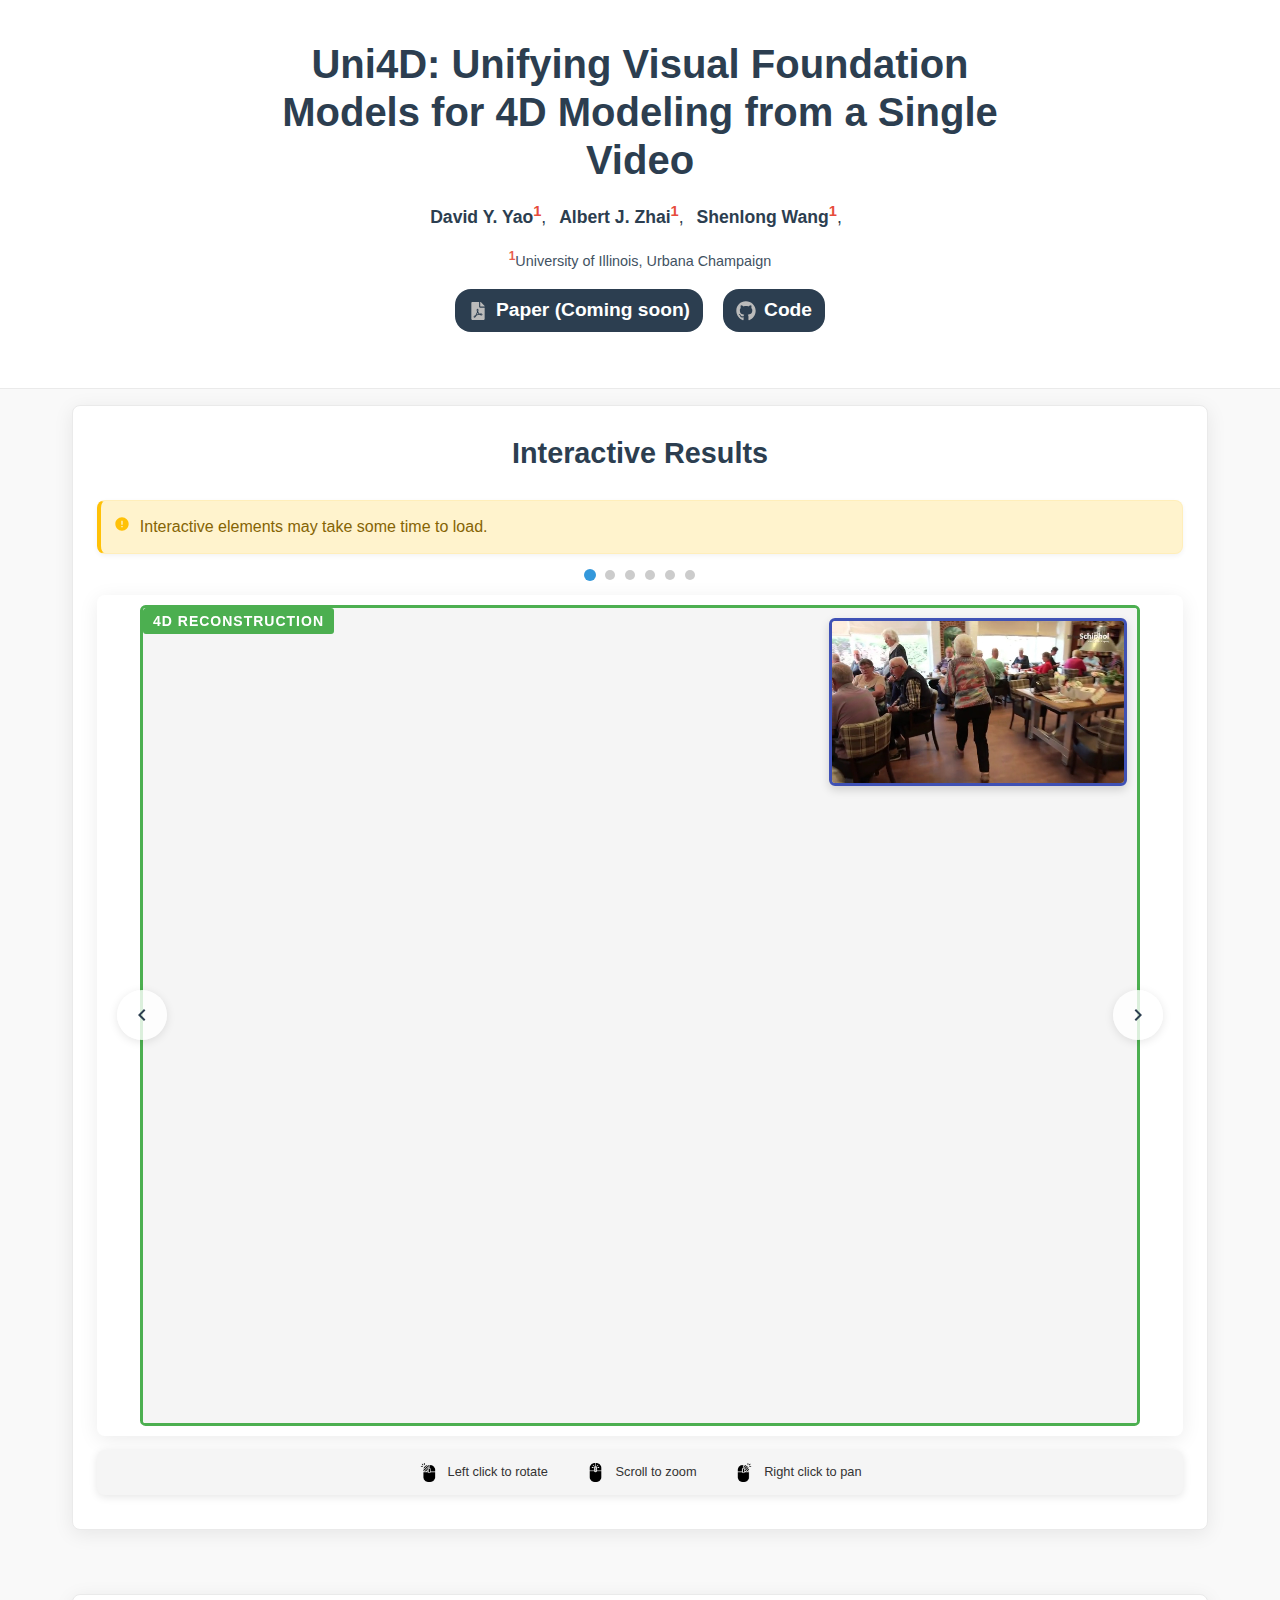
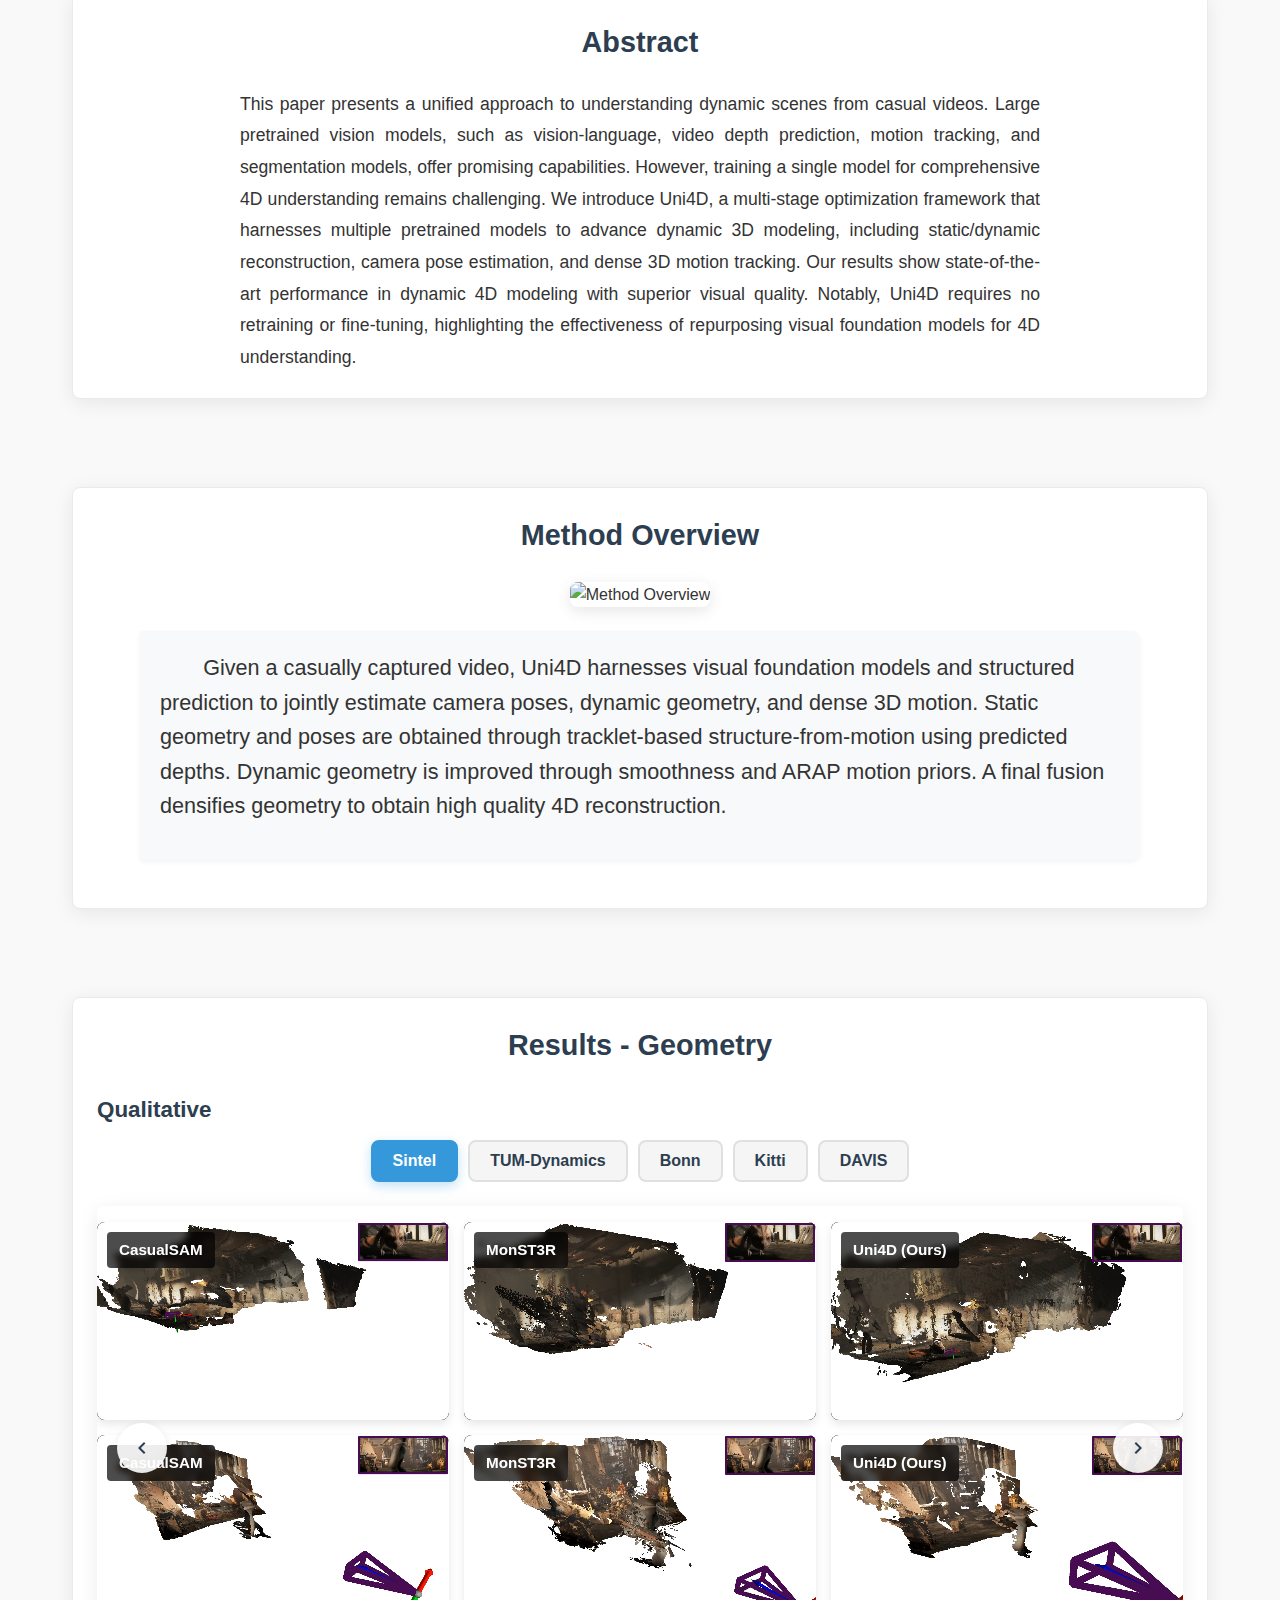
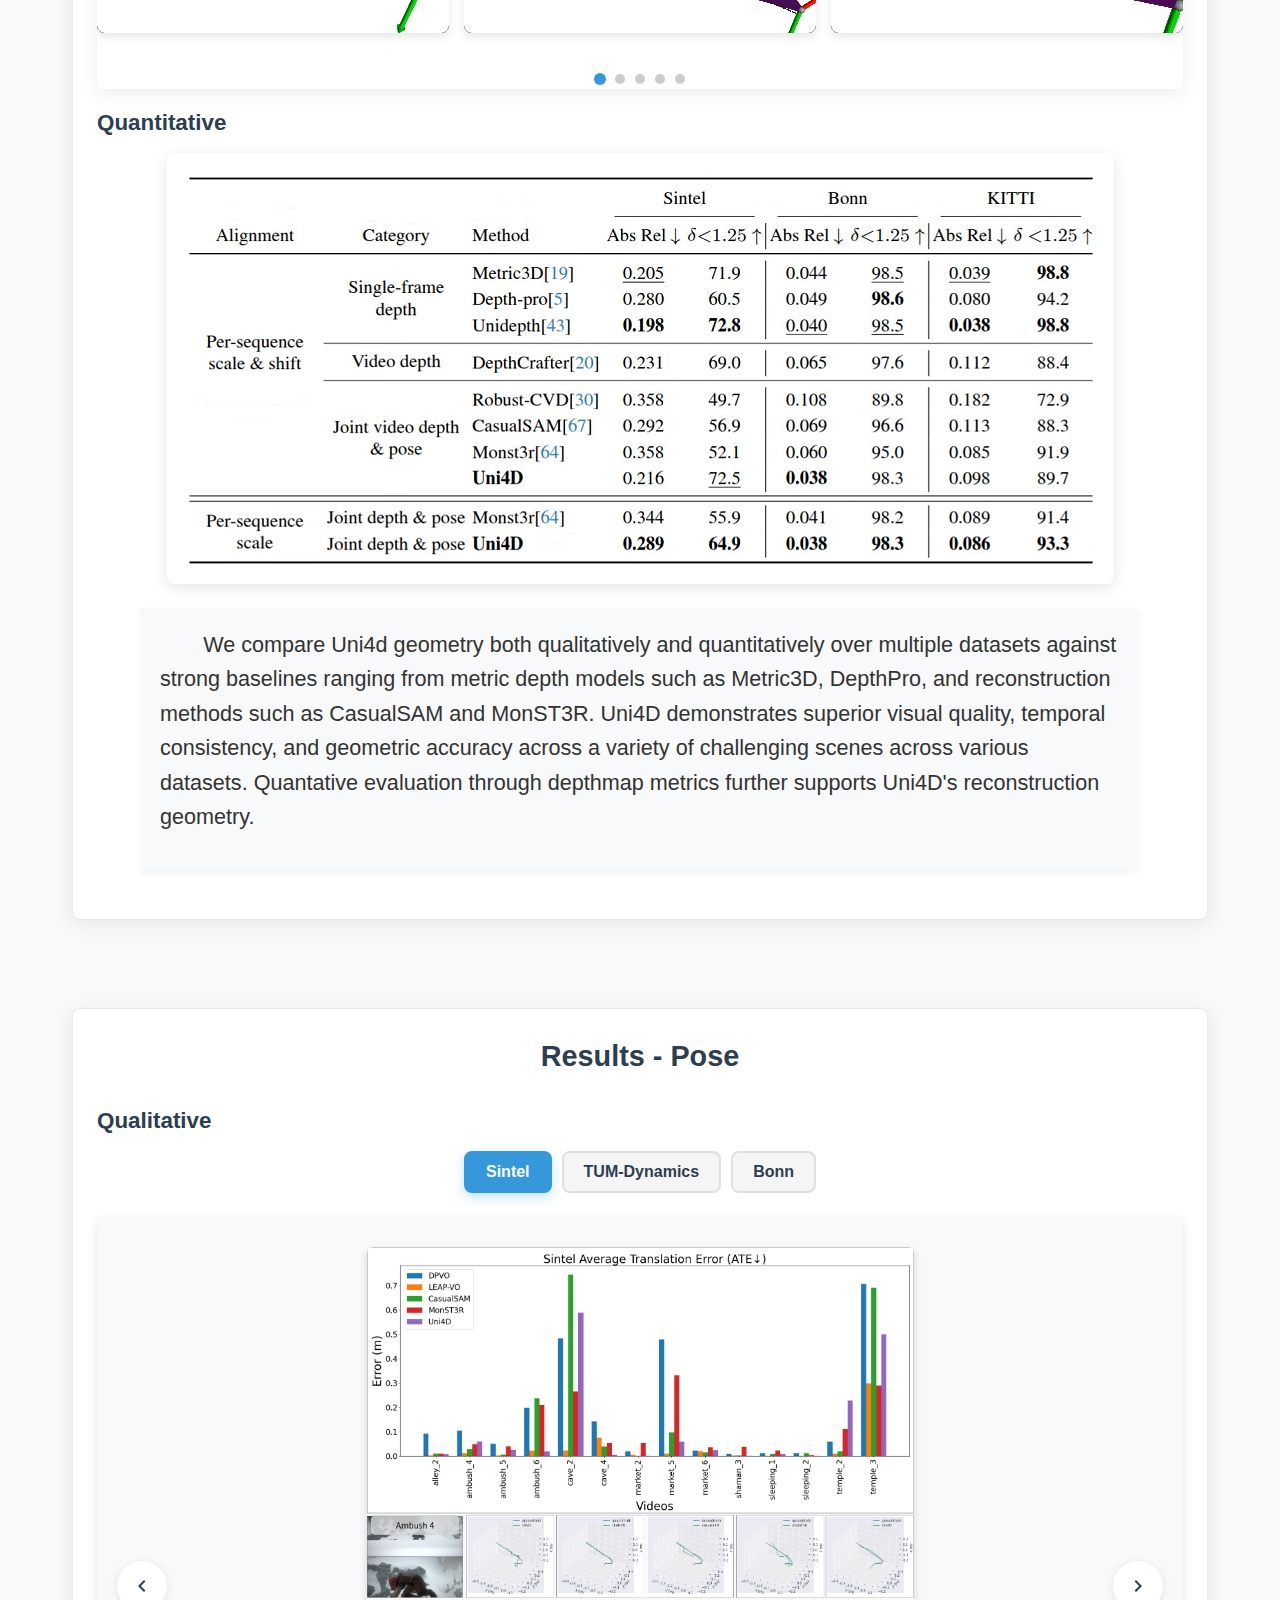
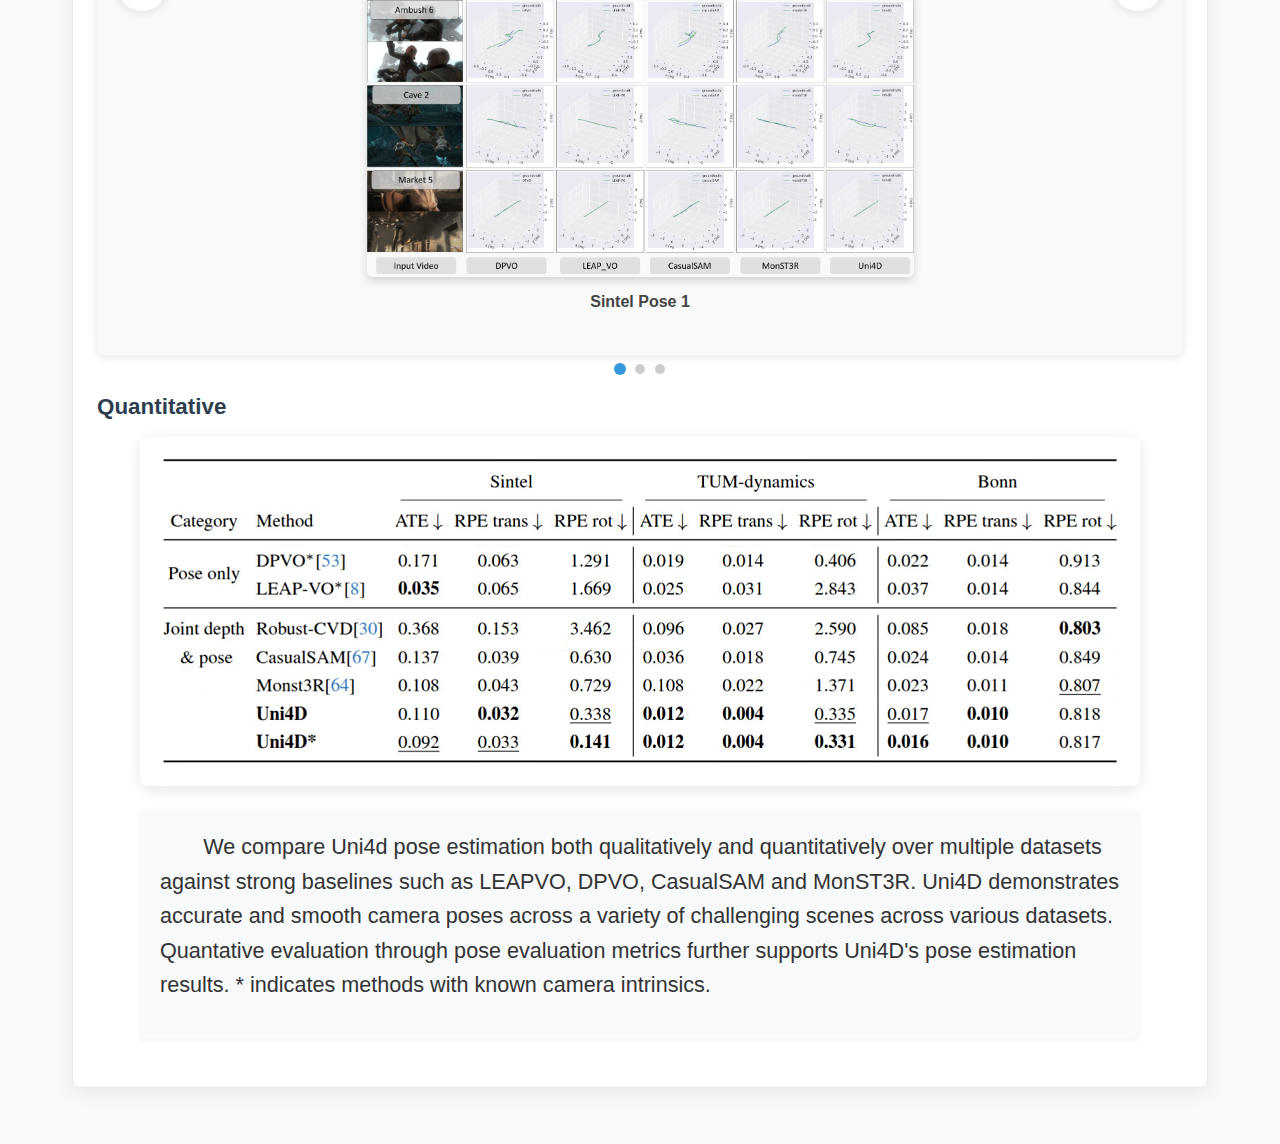
==== index.html @ 8a01bcb1 "updated git link and slow loading sign" ====
<!DOCTYPE html>
<html lang="en">
<head>
    <meta charset="UTF-8">
    <meta name="viewport" content="width=device-width, initial-scale=1.0">
    <title>4D Reconstruction Research</title>
    <link rel="stylesheet" href="styles.css">
</head>
<body>
    <header>
        <div class="container">
            <div class="header-content">
                <h1>Uni4D: Unifying Visual Foundation Models for 4D Modeling from a Single Video</h1>
                <div class="authors">
                    <div class="author"><span class="author-name">David Y. Yao</span><sup>1</sup>,</div>
                    <div class="author"><span class="author-name">Albert J. Zhai</span><sup>1</sup>,</div>
                    <div class="author"><span class="author-name">Shenlong Wang</span><sup>1</sup>,</div>
                </div>
                <div class="institutions">
                    <div class="institution"><sup>1</sup>University of Illinois, Urbana Champaign</div>
                </div>
                <div class="buttons">
                    <div class="row">
                        <div class="col-sm-8 col-sm-offset-2 text-center">
                            <span class="link-block">
                                <a href="" class="external-link button is-normal is-rounded is-dark btn">
                                    <span class="icon">
                                        <svg class="svg-inline--fa fa-file-pdf fa-w-12" aria-hidden="true" focusable="false" data-prefix="fas"
                                            data-icon="file-pdf" role="img" xmlns="http://www.w3.org/2000/svg" viewBox="-24 -32 432 576"
                                            data-fa-i2svg="">
                                            <!-- fill="currentColor"  -->
                                            <path 
                                                fill="#BBBBBB"
                                                d="M181.9 256.1c-5-16-4.9-46.9-2-46.9 8.4 0 7.6 36.9 2 46.9zm-1.7 47.2c-7.7 20.2-17.3 43.3-28.4 62.7 18.3-7 39-17.2 62.9-21.9-12.7-9.6-24.9-23.4-34.5-40.8zM86.1 428.1c0 .8 13.2-5.4 34.9-40.2-6.7 6.3-29.1 24.5-34.9 40.2zM248 160h136v328c0 13.3-10.7 24-24 24H24c-13.3 0-24-10.7-24-24V24C0 10.7 10.7 0 24 0h200v136c0 13.2 10.8 24 24 24zm-8 171.8c-20-12.2-33.3-29-42.7-53.8 4.5-18.5 11.6-46.6 6.2-64.2-4.7-29.4-42.4-26.5-47.8-6.8-5 18.3-.4 44.1 8.1 77-11.6 27.6-28.7 64.6-40.8 85.8-.1 0-.1.1-.2.1-27.1 13.9-73.6 44.5-54.5 68 5.6 6.9 16 10 21.5 10 17.9 0 35.7-18 61.1-61.8 25.8-8.5 54.1-19.1 79-23.2 21.7 11.8 47.1 19.5 64 19.5 29.2 0 31.2-32 19.7-43.4-13.9-13.6-54.3-9.7-73.6-7.2zM377 105L279 7c-4.5-4.5-10.6-7-17-7h-6v128h128v-6.1c0-6.3-2.5-12.4-7-16.9zm-74.1 255.3c4.1-2.7-2.5-11.9-42.8-9 37.1 15.8 42.8 9 42.8 9z">
                                            </path>
                                        </svg>
                                    </span>
                                    <span>Paper (Coming soon)</span>
                                </a>
                            </span> &nbsp;
                            <span class="link-block">
                                <a href="https://github.com/Davidyao99/uni4d/tree/main" class="external-link button is-normal is-rounded is-dark btn">
                                    <span class="icon">
                                        <svg class="svg-inline--fa fa-github fa-w-16" aria-hidden="true" focusable="false" data-prefix="fab"
                                            data-icon="github" role="img" xmlns="http://www.w3.org/2000/svg" viewBox="0 0 496 512" data-fa-i2svg="">
                                            <!-- fill="currentColor" -->
                                            <path 
                                                fill="#BBBBBB"
                                                d="M165.9 397.4c0 2-2.3 3.6-5.2 3.6-3.3.3-5.6-1.3-5.6-3.6 0-2 2.3-3.6 5.2-3.6 3-.3 5.6 1.3 5.6 3.6zm-31.1-4.5c-.7 2 1.3 4.3 4.3 4.9 2.6 1 5.6 0 6.2-2s-1.3-4.3-4.3-5.2c-2.6-.7-5.5.3-6.2 2.3zm44.2-1.7c-2.9.7-4.9 2.6-4.6 4.9.3 2 2.9 3.3 5.9 2.6 2.9-.7 4.9-2.6 4.6-4.6-.3-1.9-3-3.2-5.9-2.9zM244.8 8C106.1 8 0 113.3 0 252c0 110.9 69.8 205.8 169.5 239.2 12.8 2.3 17.3-5.6 17.3-12.1 0-6.2-.3-40.4-.3-61.4 0 0-70 15-84.7-29.8 0 0-11.4-29.1-27.8-36.6 0 0-22.9-15.7 1.6-15.4 0 0 24.9 2 38.6 25.8 21.9 38.6 58.6 27.5 72.9 20.9 2.3-16 8.8-27.1 16-33.7-55.9-6.2-112.3-14.3-112.3-110.5 0-27.5 7.6-41.3 23.6-58.9-2.6-6.5-11.1-33.3 2.6-67.9 20.9-6.5 69 27 69 27 20-5.6 41.5-8.5 62.8-8.5s42.8 2.9 62.8 8.5c0 0 48.1-33.6 69-27 13.7 34.7 5.2 61.4 2.6 67.9 16 17.7 25.8 31.5 25.8 58.9 0 96.5-58.9 104.2-114.8 110.5 9.2 7.9 17 22.9 17 46.4 0 33.7-.3 75.4-.3 83.6 0 6.5 4.6 14.4 17.3 12.1C428.2 457.8 496 362.9 496 252 496 113.3 383.5 8 244.8 8zM97.2 352.9c-1.3 1-1 3.3.7 5.2 1.6 1.6 3.9 2.3 5.2 1 1.3-1 1-3.3-.7-5.2-1.6-1.6-3.9-2.3-5.2-1zm-10.8-8.1c-.7 1.3.3 2.9 2.3 3.9 1.6 1 3.6.7 4.3-.7.7-1.3-.3-2.9-2.3-3.9-2-.6-3.6-.3-4.3.7zm32.4 35.6c-1.6 1.3-1 4.3 1.3 6.2 2.3 2.3 5.2 2.6 6.5 1 1.3-1.3.7-4.3-1.3-6.2-2.2-2.3-5.2-2.6-6.5-1zm-11.4-14.7c-1.6 1-1.6 3.6 0 5.9 1.6 2.3 4.3 3.3 5.6 2.3 1.6-1.3 1.6-3.9 0-6.2-1.4-2.3-4-3.3-5.6-2z">
                                        </svg>
                                    </span>
                                    <span>Code</span>
                                </a>
                            </span>
                        </div>
                    </div>
                </div>
            </div>
        </div>
    </header>
    
    <main>

        <section id="interactive" class="gallery-section">
            <div class="container">
                <div class="section-box">
                    <h2>Interactive Results</h2>
                    
                    <!-- Added notification box -->
                    <div class="notification">
                        <div class="notification-icon">
                            <svg xmlns="http://www.w3.org/2000/svg" viewBox="0 0 24 24">
                                <path d="M12 2C6.48 2 2 6.48 2 12s4.48 10 10 10 10-4.48 10-10S17.52 2 12 2zm1 15h-2v-2h2v2zm0-4h-2V7h2v6z"/>
                            </svg>
                        </div>
                        <div>Interactive elements may take some time to load.</div>
                    </div>

                    <!-- Indicators - positioned above the gallery container -->
                    <div class="gallery-indicators main-indicators">
                        <div class="gallery-indicator active" data-index="0"></div>
                        <div class="gallery-indicator" data-index="1"></div>
                        <div class="gallery-indicator" data-index="2"></div>
                        <div class="gallery-indicator" data-index="3"></div>
                        <div class="gallery-indicator" data-index="4"></div>
                        <div class="gallery-indicator" data-index="5"></div>
                    </div>

                    <div class="gallery-container">
                        <!-- Gallery Slide 1 -->
                        <div class="gallery-slide active">
                            <div class="gallery-content">
                                <div class="iframe-container">
                                    <div class="output-label">4D Reconstruction</div>
                                    <iframe src="https://davidyao99.github.io/uni4d/build?playbackPath=https://davidyao99.github.io/uni4d/recordings/lady-running_hq.viser&initDistanceScale=0.5&initHeightOffset=2.0" class="gallery-iframe" title="Interactive Result 1" allowfullscreen></iframe>
                                </div>
                                <div class="video-container">
                                    <video class="gallery-video" autoplay loop muted playsinline>loading="lazy" preload="none" width="320" height="180">
                                        <source src="https://davidyao99.github.io/uni4d/recordings/lady-running.mp4" type="video/mp4">
                                        Your browser does not support video.
                                    </video>
                                </div>
                            
                            </div>
                        </div>

                        <!-- Gallery Slide 2 -->
                        <div class="gallery-slide">
                            <div class="gallery-content">
                                <div class="iframe-container">
                                    <div class="output-label">4D Reconstruction</div>
                                    <iframe src="https://davidyao99.github.io/uni4d/build?playbackPath=https://davidyao99.github.io/uni4d/recordings/judo_hq.viser&initDistanceScale=0.5&initHeightOffset=1.0" class="gallery-iframe" title="Interactive Result 2" allowfullscreen></iframe>lazy"></iframe>
                                </div>
                                <div class="video-container">
                                    
                                    <video class="gallery-video" autoplay loop muted playsinline>
                                        <source src="https://davidyao99.github.io/uni4d/recordings/judo.mp4" type="video/mp4">
                                        Your browser does not support video.
                                    </video>
                                </div>
                                
                            </div>
                        </div>

                        <!-- Gallery Slide 3 -->
                        <div class="gallery-slide">
                            <div class="gallery-content">
                                <div class="iframe-container">
                                    <div class="output-label">4D Reconstruction</div>
                                    <iframe src="https://davidyao99.github.io/uni4d/build?playbackPath=https://davidyao99.github.io/uni4d/recordings/soapbox_hq.viser&initDistanceScale=0.5&initHeightOffset=0.15" class="gallery-iframe" title="Interactive Result 3" allowfullscreen></iframe>
                                </div>
                                <div class="video-container">
                                    
                                    <video class="gallery-video" autoplay loop muted playsinline>
                                        <source src="https://davidyao99.github.io/uni4d/recordings/soapbox.mp4" type="video/mp4">
                                        Your browser does not support video.
                                    </video>
                                </div>
                                
                            </div>
                        </div>

                        <!-- Gallery Slide 4 -->
                        <div class="gallery-slide">
                            <div class="gallery-content">
                                <div class="iframe-container">
                                    <div class="output-label">4D Reconstruction</div>
                                    <iframe src="https://davidyao99.github.io/uni4d/build?playbackPath=https://davidyao99.github.io/uni4d/recordings/lucia_hq.viser&initDistanceScale=0.4&initHeightOffset=0.15" class="gallery-iframe" title="Interactive Result 2" allowfullscreen></iframe>
                                </div>
                                <div class="video-container">
                                    
                                    <video class="gallery-video" autoplay loop muted playsinline>
                                        <source src="https://davidyao99.github.io/uni4d/recordings/lucia.mp4" type="video/mp4">
                                        Your browser does not support video.
                                    </video>
                                </div>
                                
                            </div>
                        </div>

                        <!-- Gallery Slide 5 -->
                        <div class="gallery-slide">
                            <div class="gallery-content">
                                <div class="iframe-container">
                                    <div class="output-label">4D Reconstruction</div>
                                    <iframe src="https://davidyao99.github.io/uni4d/build?playbackPath=https://davidyao99.github.io/uni4d/recordings/bear_hq.viser&initDistanceScale=0.2&initHeightOffset=0.15" class="gallery-iframe" title="Interactive Result 4" allowfullscreen></iframe>
                                </div>
                                <div class="video-container">
                                    
                                    <video class="gallery-video" autoplay loop muted playsinline>
                                        <source src="https://davidyao99.github.io/uni4d/recordings/bear.mp4" type="video/mp4">
                                        Your browser does not support video.
                                    </video>
                                </div>
                                
                            </div>
                        </div>

                        <!-- Gallery Slide 6 -->
                        <div class="gallery-slide">
                            <div class="gallery-content">
                                <div class="iframe-container">
                                    <div class="output-label">4D Reconstruction</div>
                                    <iframe src="https://davidyao99.github.io/uni4d/build?playbackPath=https://davidyao99.github.io/uni4d/recordings/breakdance-flare_hq.viser&initDistanceScale=1.6&initHeightOffset=0.0" class="gallery-iframe" title="Interactive Result 5" allowfullscreen></iframe>
                                </div>
                                <div class="video-container">
                                    
                                    <video class="gallery-video" autoplay loop muted playsinline>
                                        <source src="https://davidyao99.github.io/uni4d/recordings/breakdance-flare.mp4" type="video/mp4">
                                        Your browser does not support video.
                                    </video>
                                </div>
                            </div>
                        </div>

                        <!-- Navigation Controls -->
                        <div class="gallery-nav prev">
                            <svg xmlns="http://www.w3.org/2000/svg" viewBox="0 0 24 24">
                                <path d="M15.41 7.41L14 6l-6 6 6 6 1.41-1.41L10.83 12z"/>
                            </svg>
                        </div>
                        <div class="gallery-nav next">
                            <svg xmlns="http://www.w3.org/2000/svg" viewBox="0 0 24 24">
                                <path d="M10 6L8.59 7.41 13.17 12l-4.58 4.59L10 18l6-6z"/>
                            </svg>
                        </div>
                    </div>

                    <!-- Interaction Guide - ensure it's placed outside the gallery-container -->
                    <div class="interaction-guide">
                        <div class="interaction-item">
                            <div class="interaction-icon">
                                <img src="assets/left-click.png" alt="Left click to rotate">
                            </div>
                            <span class="interaction-text">Left click to rotate</span>
                        </div>
                        <div class="interaction-item">
                            <div class="interaction-icon">
                                <img src="assets/wheel.png" alt="Scroll to zoom">
                            </div>
                            <span class="interaction-text">Scroll to zoom</span>
                        </div>
                        <div class="interaction-item">
                            <div class="interaction-icon">
                                <img src="assets/right-click.png" alt="Right click to pan">
                            </div>
                            <span class="interaction-text">Right click to pan</span>
                        </div>
                    </div>
                </div>
            </div>
        </section>

        <section id="abstract">
            <div class="container">
                <div class="section-box">
                    <h2>Abstract</h2>
                    <div class="abstract">
                        <p>This paper presents a unified approach to understanding dynamic scenes from casual videos. Large pretrained vision models, such as vision-language, video depth prediction, motion tracking, and segmentation models, offer promising capabilities. However, training a single model for comprehensive 4D understanding remains challenging. We introduce Uni4D, a multi-stage optimization framework that harnesses multiple pretrained models to advance dynamic 3D modeling, including static/dynamic reconstruction, camera pose estimation, and dense 3D motion tracking. Our results show state-of-the-art performance in dynamic 4D modeling with superior visual quality. Notably, Uni4D requires no retraining or fine-tuning, highlighting the effectiveness of repurposing visual foundation models for 4D understanding.</p>
                    </div>
                </div>
            </div>
        </section>

        <section id="overview">
            <div class="container">
                <div class="section-box">
                    <h2>Method Overview</h2>
                    <div class="overview">
                        <img src="./assets/method.png" alt="Method Overview" class="overview-image">
                    </div>
                    <div class="description">
                        <p>Given a casually captured video, Uni4D harnesses visual foundation models and structured prediction to jointly estimate camera
                            poses, dynamic geometry, and dense 3D motion. Static geometry and poses are obtained through tracklet-based structure-from-motion using predicted depths.
                            Dynamic geometry is improved through smoothness and ARAP motion priors. A final fusion densifies geometry to obtain high quality 4D reconstruction.</p>
                </div>
            </div>
        </section>

        <!-- Comparative Works Section -->
        <section id="comparisongeom">
            <div class="container">
                <div class="section-box">
                
                    <h2>Results - Geometry</h2>

                    <h3>Qualitative</h3>
                    
                    <!-- Dataset Selection Buttons -->
                    <div class="dataset-buttons">
                        <button class="dataset-btn active" data-dataset="sintel">Sintel</button>
                        <button class="dataset-btn" data-dataset="tum">TUM-Dynamics</button>
                        <button class="dataset-btn" data-dataset="bonn">Bonn</button>
                        <button class="dataset-btn" data-dataset="kitti">Kitti</button>
                        <button class="dataset-btn" data-dataset="davis">DAVIS</button>
                    </div>
                    
                    <!-- Interactive Comparison Gallery -->
                    <div class="gallery-container comparison-container">
                        <!-- Sintel Dataset -->
                        <div class="gallery-slide comp-slide active">
                            <div class="comparison-grid">
                                <!-- Row 1 -->
                                <div class="comparison-item">
                                    <div class="method-label">CasualSAM</div>
                                    <a href="./recordings/market_5_casualSAM.mp4" class="comparison-video-link" target="_blank">
                                        <video class="comparison-video" autoplay loop muted playsinline disableRemotePlayback>
                                            <source src="./recordings/market_5_casualSAM.mp4" type="video/mp4">
                                            Your browser does not support video.
                                        </video>
                                    </a>
                                </div>
                                <div class="comparison-item">
                                    <div class="method-label">MonST3R</div>
                                    <a href="./recordings/market_5_monst3r.mp4" class="comparison-video-link" target="_blank">
                                        <video class="comparison-video" autoplay loop muted playsinline disableRemotePlayback>
                                            <source src="./recordings/market_5_monst3r.mp4" type="video/mp4">
                                            Your browser does not support video.
                                        </video>
                                    </a>
                                </div>
                                <div class="comparison-item">
                                    <div class="method-label">Uni4D (Ours)</div>
                                    <a href="./recordings/market_5_uni4d.mp4" class="comparison-video-link" target="_blank">
                                        <video class="comparison-video" autoplay loop muted playsinline disableRemotePlayback>
                                            <source src="./recordings/market_5_uni4d.mp4" type="video/mp4">
                                            Your browser does not support video.
                                        </video>
                                    </a>
                                </div>
                                
                                <!-- Row 2 -->
                                <div class="comparison-item">
                                    <div class="method-label">CasualSAM</div>
                                    <a href="./recordings/market_2_casualSAM.mp4" class="comparison-video-link" target="_blank">
                                        <video class="comparison-video" autoplay loop muted playsinline disableRemotePlayback>
                                            <source src="./recordings/market_2_casualSAM.mp4" type="video/mp4">
                                            Your browser does not support video.
                                        </video>
                                    </a>
                                </div>
                                <div class="comparison-item">
                                    <div class="method-label">MonST3R</div>
                                    <a href="./recordings/market_2_monst3r.mp4" class="comparison-video-link" target="_blank">
                                        <video class="comparison-video" autoplay loop muted playsinline disableRemotePlayback>
                                            <source src="./recordings/market_2_monst3r.mp4" type="video/mp4">
                                            Your browser does not support video.
                                        </video>
                                    </a>
                                </div>
                                <div class="comparison-item">
                                    <div class="method-label">Uni4D (Ours)</div>
                                    <a href="./recordings/market_2_uni4d.mp4" class="comparison-video-link" target="_blank">
                                        <video class="comparison-video" autoplay loop muted playsinline disableRemotePlayback>
                                            <source src="./recordings/market_2_uni4d.mp4" type="video/mp4">
                                            Your browser does not support video.
                                        </video>
                                    </a>
                                </div>
                            </div>
                        </div>
                                                
                        <!-- TUMD Dataset -->
                        <div class="gallery-slide comp-slide">
                            <div class="comparison-grid">
                                <!-- Row 1 -->
                                <div class="comparison-item">
                                    <div class="method-label">CasualSAM</div>
                                    <a href="./recordings/rgbd_dataset_freiburg3_sitting_xyz_casualSAM.mp4" class="comparison-video-link" target="_blank">
                                        <video class="comparison-video" autoplay loop muted playsinline disableRemotePlayback>
                                            <source src="./recordings/rgbd_dataset_freiburg3_sitting_xyz_casualSAM.mp4" type="video/mp4">
                                            Your browser does not support video.
                                        </video>
                                    </a>
                                </div>
                                <div class="comparison-item">
                                    <div class="method-label">MonST3R</div>
                                    <a href="./recordings/rgbd_dataset_freiburg3_sitting_xyz_monst3r.mp4" class="comparison-video-link" target="_blank">
                                        <video class="comparison-video" autoplay loop muted playsinline disableRemotePlayback>
                                            <source src="./recordings/rgbd_dataset_freiburg3_sitting_xyz_monst3r.mp4" type="video/mp4">
                                            Your browser does not support video.
                                        </video>
                                    </a>
                                </div>
                                <div class="comparison-item">
                                    <div class="method-label">Uni4D (Ours)</div>
                                    <a href="./recordings/rgbd_dataset_freiburg3_sitting_xyz_uni4d.mp4" class="comparison-video-link" target="_blank">
                                        <video class="comparison-video" autoplay loop muted playsinline disableRemotePlayback>
                                            <source src="./recordings/rgbd_dataset_freiburg3_sitting_xyz_uni4d.mp4" type="video/mp4">
                                            Your browser does not support video.
                                        </video>
                                    </a>
                                </div>
                                
                                <!-- Row 2 -->
                                <div class="comparison-item">
                                    <div class="method-label">CasualSAM</div>
                                    <a href="./recordings/rgbd_dataset_freiburg3_walking_halfsphere_casualSAM.mp4" class="comparison-video-link" target="_blank">
                                        <video class="comparison-video" autoplay loop muted playsinline disableRemotePlayback>
                                            <source src="./recordings/rgbd_dataset_freiburg3_walking_halfsphere_casualSAM.mp4" type="video/mp4">
                                            Your browser does not support video.
                                        </video>
                                    </a>
                                </div>
                                <div class="comparison-item">
                                    <div class="method-label">MonST3R</div>
                                    <a href="./recordings/rgbd_dataset_freiburg3_walking_halfsphere_monst3r.mp4" class="comparison-video-link" target="_blank">
                                        <video class="comparison-video" autoplay loop muted playsinline disableRemotePlayback>
                                            <source src="./recordings/rgbd_dataset_freiburg3_walking_halfsphere_monst3r.mp4" type="video/mp4">
                                            Your browser does not support video.
                                        </video>
                                    </a>
                                </div>
                                <div class="comparison-item">
                                    <div class="method-label">Uni4D (Ours)</div>
                                    <a href="./recordings/rgbd_dataset_freiburg3_walking_halfsphere_uni4d.mp4" class="comparison-video-link" target="_blank">
                                        <video class="comparison-video" autoplay loop muted playsinline>
                                            <source src="./recordings/rgbd_dataset_freiburg3_walking_halfsphere_uni4d.mp4" type="video/mp4">
                                            Your browser does not support video.
                                        </video>
                                    </a>
                                </div>
                            </div>
                        </div>
                        
                        <!-- BONN Dataset -->
                        <div class="gallery-slide comp-slide">

                            <div class="comparison-grid">
                                <!-- Row 1 -->
                                <div class="comparison-item">
                                    <div class="method-label">CasualSAM</div>
                                    <a href="./recordings/rgbd_bonn_balloon_casualSAM.mp4" class="comparison-video-link" target="_blank">
                                        <video class="comparison-video" autoplay loop muted playsinline>
                                            <source src="./recordings/rgbd_bonn_balloon_casualSAM.mp4" type="video/mp4">
                                            Your browser does not support video.
                                        </video>
                                    </a>
                                </div>
                                <div class="comparison-item">
                                    <div class="method-label">MonST3R</div>
                                    <a href="./recordings/rgbd_bonn_balloon_monst3r.mp4" class="comparison-video-link" target="_blank">
                                        <video class="comparison-video" autoplay loop muted playsinline>
                                            <source src="./recordings/rgbd_bonn_balloon_monst3r.mp4" type="video/mp4">
                                            Your browser does not support video.
                                        </video>
                                    </a>
                                </div>
                                <div class="comparison-item">
                                    <div class="method-label">Uni4D (Ours)</div>
                                    <a href="./recordings/rgbd_bonn_balloon_uni4d.mp4" class="comparison-video-link" target="_blank">
                                        <video class="comparison-video" autoplay loop muted playsinline>
                                            <source src="./recordings/rgbd_bonn_balloon_uni4d.mp4" type="video/mp4">
                                            Your browser does not support video.
                                        </video>
                                    </a>
                                </div>
                                
                                <!-- Row 2 -->
                                <div class="comparison-item">
                                    <div class="method-label">CasualSAM</div>
                                    <a href="./recordings/rgbd_bonn_crowd3_casualSAM.mp4" class="comparison-video-link" target="_blank">
                                        <video class="comparison-video" autoplay loop muted playsinline>
                                            <source src="./recordings/rgbd_bonn_crowd3_casualSAM.mp4" type="video/mp4">
                                            Your browser does not support video.
                                        </video>
                                    </a>
                                </div>
                                <div class="comparison-item">
                                    <div class="method-label">MonST3R</div>
                                    <a href="./recordings/rgbd_bonn_crowd3_monst3r.mp4" class="comparison-video-link" target="_blank">
                                        <video class="comparison-video" autoplay loop muted playsinline>
                                            <source src="./recordings/rgbd_bonn_crowd3_monst3r.mp4" type="video/mp4">
                                            Your browser does not support video.
                                        </video>
                                    </a>
                                </div>
                                <div class="comparison-item">
                                    <div class="method-label">Uni4D (Ours)</div>
                                    <a href="./recordings/rgbd_bonn_crowd3_uni4d.mp4" class="comparison-video-link" target="_blank">
                                        <video class="comparison-video" autoplay loop muted playsinline>
                                            <source src="./recordings/rgbd_bonn_crowd3_uni4d.mp4" type="video/mp4">
                                            Your browser does not support video.
                                        </video>
                                    </a>
                                </div>
                            </div>
                        </div>
                        
                        <!-- KITTI Dataset -->
                        <div class="gallery-slide comp-slide">
                            <div class="comparison-grid">
                                <!-- Row 1 -->
                                <div class="comparison-item">
                                    <div class="method-label">CasualSAM</div>
                                    <a href="./recordings/2011_09_26_drive_0023_sync_casualSAM.mp4" class="comparison-video-link" target="_blank">
                                        <video class="comparison-video" autoplay loop muted playsinline>
                                            <source src="./recordings/2011_09_26_drive_0023_sync_casualSAM.mp4" type="video/mp4">
                                            Your browser does not support video.
                                        </video>
                                    </a>
                                </div>
                                <div class="comparison-item">
                                    <div class="method-label">MonST3R</div>
                                    <a href="./recordings/2011_09_26_drive_0023_sync_monst3r.mp4" class="comparison-video-link" target="_blank">
                                        <video class="comparison-video" autoplay loop muted playsinline>
                                            <source src="./recordings/2011_09_26_drive_0023_sync_monst3r.mp4" type="video/mp4">
                                            Your browser does not support video.
                                        </video>
                                    </a>
                                </div>
                                <div class="comparison-item">
                                    <div class="method-label">Uni4D (Ours)</div>
                                    <a href="./recordings/2011_09_26_drive_0023_sync_uni4d.mp4" class="comparison-video-link" target="_blank">
                                        <video class="comparison-video" autoplay loop muted playsinline>
                                            <source src="./recordings/2011_09_26_drive_0023_sync_uni4d.mp4" type="video/mp4">
                                            Your browser does not support video.
                                        </video>
                                    </a>
                                </div>
                                
                                <!-- Row 2 -->
                                <div class="comparison-item">
                                    <div class="method-label">CasualSAM</div>
                                    <a href="./recordings/2011_09_26_drive_0002_sync_casualSAM.mp4" class="comparison-video-link" target="_blank">
                                        <video class="comparison-video" autoplay loop muted playsinline>
                                            <source src="./recordings/2011_09_26_drive_0002_sync_casualSAM.mp4" type="video/mp4">
                                            Your browser does not support video.
                                        </video>
                                    </a>
                                </div>
                                <div class="comparison-item">
                                    <div class="method-label">MonST3R</div>
                                    <a href="./recordings/2011_09_26_drive_0002_sync_monst3r.mp4" class="comparison-video-link" target="_blank">
                                        <video class="comparison-video" autoplay loop muted playsinline>
                                            <source src="./recordings/2011_09_26_drive_0002_sync_monst3r.mp4" type="video/mp4">
                                            Your browser does not support video.
                                        </video>
                                    </a>
                                </div>
                                <div class="comparison-item">
                                    <div class="method-label">Uni4D (Ours)</div>
                                    <a href="./recordings/2011_09_26_drive_0002_sync_uni4d.mp4" class="comparison-video-link" target="_blank">
                                        <video class="comparison-video" autoplay loop muted playsinline>
                                            <source src="./recordings/2011_09_26_drive_0002_sync_uni4d.mp4" type="video/mp4">
                                            Your browser does not support video.
                                        </video>
                                    </a>
                                </div>
                            </div>
                        </div>

                        <!-- DAVIS Dataset -->
                        <div class="gallery-slide comp-slide">
                            <div class="comparison-grid">
                                <!-- Row 1 -->
                                <div class="comparison-item">
                                    <div class="method-label">CasualSAM</div>
                                    <a href="./recordings/soapbox_casualSAM.mp4" class="comparison-video-link" target="_blank">
                                        <video class="comparison-video" autoplay loop muted playsinline>
                                            <source src="./recordings/soapbox_casualSAM.mp4" type="video/mp4">
                                            Your browser does not support video.
                                        </video>
                                    </a>
                                </div>
                                <div class="comparison-item">
                                    <div class="method-label">MonST3R</div>
                                    <a href="./recordings/soapbox_monst3r.mp4" class="comparison-video-link" target="_blank">
                                        <video class="comparison-video" autoplay loop muted playsinline>
                                            <source src="./recordings/soapbox_monst3r.mp4" type="video/mp4">
                                            Your browser does not support video.
                                        </video>
                                    </a>
                                </div>
                                <div class="comparison-item">
                                    <div class="method-label">Uni4D (Ours)</div>
                                    <a href="./recordings/soapbox_uni4d.mp4" class="comparison-video-link" target="_blank">
                                        <video class="comparison-video" autoplay loop muted playsinline>
                                            <source src="./recordings/soapbox_uni4d.mp4" type="video/mp4">
                                            Your browser does not support video.
                                        </video>
                                    </a>
                                </div>
                                
                                <!-- Row 2 -->
                                <div class="comparison-item">
                                    <div class="method-label">CasualSAM</div>
                                    <a href="./recordings/car-roundabout_casualSAM.mp4" class="comparison-video-link" target="_blank">
                                        <video class="comparison-video" autoplay loop muted playsinline>
                                            <source src="./recordings/car-roundabout_casualSAM.mp4" type="video/mp4">
                                            Your browser does not support video.
                                        </video>
                                    </a>
                                </div>
                                <div class="comparison-item">
                                    <div class="method-label">MonST3R</div>
                                    <a href="./recordings/car-roundabout_monst3r.mp4" class="comparison-video-link" target="_blank">
                                        <video class="comparison-video" autoplay loop muted playsinline>
                                            <source src="./recordings/car-roundabout_monst3r.mp4" type="video/mp4">
                                            Your browser does not support video.
                                        </video>
                                    </a>
                                </div>
                                <div class="comparison-item">
                                    <div class="method-label">Uni4D (Ours)</div>
                                    <a href="./recordings/car-roundabout_uni4d.mp4" class="comparison-video-link" target="_blank">
                                        <video class="comparison-video" autoplay loop muted playsinline>
                                            <source src="./recordings/car-roundabout_uni4d.mp4" type="video/mp4">
                                            Your browser does not support video.
                                        </video>
                                    </a>
                                </div>
                            </div>
                        </div>
                    
                        <!-- Navigation Controls -->
                        <div class="gallery-nav comp-prev prev">
                            <svg xmlns="http://www.w3.org/2000/svg" viewBox="0 0 24 24">
                                <path d="M15.41 7.41L14 6l-6 6 6 6 1.41-1.41L10.83 12z"/>
                            </svg>
                        </div>
                        <div class="gallery-nav comp-next next">
                            <svg xmlns="http://www.w3.org/2000/svg" viewBox="0 0 24 24">
                                <path d="M10 6L8.59 7.41 13.17 12l-4.58 4.59L10 18l6-6z"/>
                            </svg>
                        </div>
                        
                        <!-- Indicators -->
                        <div class="gallery-indicators comp-indicators">
                            <div class="gallery-indicator comp-indicator active" data-index="0"></div>
                            <div class="gallery-indicator comp-indicator" data-index="1"></div>
                            <div class="gallery-indicator comp-indicator" data-index="2"></div>
                            <div class="gallery-indicator comp-indicator" data-index="3"></div>
                            <div class="gallery-indicator comp-indicator" data-index="4"></div>
                        </div>
                    </div>

                    <h3>Quantitative</h3>
                    <div class="quantitative-results">
                        <a href="./assets/depth_results.png" target="_blank">
                            <img src="./assets/depth_results.png" alt="Depth Evaluation Results" class="results-image">
                        </a>
                    </div>
                    <div class="description">
                        <p>We compare Uni4d geometry both qualitatively and quantitatively over multiple datasets against strong baselines ranging from metric depth models such as Metric3D, DepthPro, and reconstruction methods such as CasualSAM and MonST3R. Uni4D demonstrates superior visual quality, temporal consistency, and geometric accuracy across a variety of challenging scenes across various datasets. Quantative evaluation through depthmap metrics further supports Uni4D's reconstruction geometry.</p>
                    </div>

                </div>
            </div>
        </section>

        <section id="comparisonpose">
            <div class="container">
                <div class="section-box">
                    
                    <!-- Pose Evaluation Section -->
                    <div class="pose-evaluation-section">
                        <h2>Results - Pose</h2>

                        <h3>Qualitative</h3>
                        
                        <!-- Pose Selection Buttons - changed to match dataset-buttons format -->
                        <div class="dataset-buttons">
                            <button class="dataset-btn pose-dataset-btn active" data-pose="0">Sintel</button>
                            <button class="dataset-btn pose-dataset-btn" data-pose="1">TUM-Dynamics</button>
                            <button class="dataset-btn pose-dataset-btn" data-pose="2">Bonn</button>
                        </div>
                        
                        <!-- Pose Gallery -->
                        <div class="gallery-container pose-gallery-container">
                            <!-- Sintel Dataset -->
                            <div class="pose-slide active">
                                <div class="pose-image-container">
                                    <div class="pose-image-item">
                                        <a href="./assets/sintel_pose_qual.png" target="_blank" class="pose-image-link">
                                            <img src="./assets/sintel_pose_qual.png" alt="Sintel Pose 1" class="pose-image">
                                        </a>
                                        <div class="pose-label">Sintel Pose 1</div>
                                    </div>
                                </div>
                            </div>
                            
                            <!-- TUM-Dynamics Dataset -->
                            <div class="pose-slide">
                                <div class="pose-image-container">
                                    <div class="pose-image-item">
                                        <a href="./assets/tumd_pose_qual.png" target="_blank" class="pose-image-link">
                                            <img src="./assets/tumd_pose_qual.png" alt="TUM Pose 1" class="pose-image">
                                        </a>
                                        <div class="pose-label">TUM Pose 1</div>
                                    </div>
                                </div>
                            </div>
                            
                            <!-- Bonn Dataset -->
                            <div class="pose-slide">
                                <div class="pose-image-container">
                                    <div class="pose-image-item">
                                        <a href="./assets/bonn_pose_qual.png" target="_blank" class="pose-image-link">
                                            <img src="./assets/bonn_pose_qual.png" alt="Bonn Pose 1" class="pose-image">
                                        </a>
                                        <div class="pose-label">Bonn Pose 1</div>
                                    </div>
                                </div>
                            </div>

                            <!-- Add navigation buttons for pose gallery -->
                            <div class="gallery-nav pose-prev prev">
                                <svg xmlns="http://www.w3.org/2000/svg" viewBox="0 0 24 24">
                                    <path d="M15.41 7.41L14 6l-6 6 6 6 1.41-1.41L10.83 12z"/>
                                </svg>
                            </div>
                            <div class="gallery-nav pose-next next">
                                <svg xmlns="http://www.w3.org/2000/svg" viewBox="0 0 24 24">
                                    <path d="M10 6L8.59 7.41 13.17 12l-4.58 4.59L10 18l6-6z"/>
                                </svg>
                            </div>
                        </div>
                        
                        <!-- Pose Indicators -->
                        <div class="gallery-indicators pose-indicators">
                            <div class="gallery-indicator pose-indicator active" data-pose-index="0"></div>
                            <div class="gallery-indicator pose-indicator" data-pose-index="1"></div>
                            <div class="gallery-indicator pose-indicator" data-pose-index="2"></div>
                        </div>

                        <h3>Quantitative</h3>
                        <div class="quantitative-results full-width">
                            <a href="./assets/pose_results.png" target="_blank">
                                <img src="./assets/pose_results.png" alt="Pose Evaluation Results" class="results-image">
                            </a>
                        </div>
                        <div class="description">
                            <p>We compare Uni4d pose estimation both qualitatively and quantitatively over multiple datasets against strong baselines such as LEAPVO, DPVO, CasualSAM and MonST3R. Uni4D demonstrates accurate and smooth camera poses across a variety of challenging scenes across various datasets. Quantative evaluation through pose evaluation metrics further supports Uni4D's pose estimation results. * indicates methods with known camera intrinsics.</p>
                        </div>
                    </div>
                </div>
            </div>
        </section>

    </main>

    <!-- <footer>
        <div class="container">
            <div class="footer-content">
                <p>Website template created for CVPR paper presentation</p>
                <p>© 2023 | This work was supported by [Funding Agency/Grant Number]</p>
            </div>
        </div>
    </footer> -->
    
    <script src="script.js" defer></script>
    <script src="videoOptimizer.js" defer></script>
    <script>
        document.addEventListener('DOMContentLoaded', function() {
            // Video comparison functionality is now handled by the main scripts
        });
    </script>
</body>
</html>
---- styles.css ----
/* 
 * Uni4D Project - Main Stylesheet
 * Optimized for performance
 * 
 * Table of Contents:
 * 1. CSS Variables & Base Styles
 * 2. Layout & Container
 * 3. Header
 * 4. Buttons
 * 5. Gallery Section
 * 6. Abstract & Overview
 * 7. Comparison Section
 * 8. Results Section
 * 9. Footer
 * 10. Media Queries
 */

/* =========================================
   1. CSS Variables & Base Styles
   ========================================= */
   :root {
    --primary-color: #3498db;
    --secondary-color: #2c3e50;
    --accent-color: #e74c3c;
    --light-color: #ecf0f1;
    --dark-color: #2c3e50;
    --text-color: #333;
    --max-width: 1200px;
    --section-spacing: 2rem; /* Reduced from 4rem to make layout more compact */
    --border-radius: 8px;
    --box-shadow: 0 4px 20px rgba(0, 0, 0, 0.08);
}

* {
    margin: 0;
    padding: 0;
    box-sizing: border-box;
}

body {
    font-family: 'Segoe UI', Tahoma, Geneva, Verdana, sans-serif;
    line-height: 1.6;
    color: var(--text-color);
    background-color: #f9f9f9;
}

/* =========================================
   2. Layout & Container
   ========================================= */
.container {
    max-width: var(--max-width);
    margin: 0 auto;
    padding: 0 2rem;
}

section {
    padding: var(--section-spacing) 0; /* Using the reduced spacing variable */
}

.section-box {
    background-color: white;
    border-radius: var(--border-radius);
    box-shadow: var(--box-shadow);
    padding: 1.5rem; /* Reduced from 2.5rem */
    margin-bottom: 1.5rem; /* Reduced from 3rem */
    border: 1px solid #eaeaea;
}

h2 {
    font-size: 1.8rem; /* Reduced from 2rem */
    margin-bottom: 1.5rem; /* Reduced from 2rem */
    color: var(--secondary-color);
    text-align: center;
}

h3 {
    font-size: 1.4rem; /* Reduced from 1.5rem */
    margin-bottom: 0.75rem; /* Reduced from 1rem */
    color: var(--secondary-color);
}

/* =========================================
   3. Header
   ========================================= */
header {
    background-color: #ffffff;
    color: var(--secondary-color);
    padding: 2.5rem 0; /* Reduced from 4rem */
    text-align: center;
    border-bottom: 1px solid #eaeaea;
}

.header-content {
    max-width: 800px;
    margin: 0 auto;
}

h1 {
    font-size: 2.5rem;
    margin-bottom: 1rem;
    line-height: 1.2;
}

.authors {
    margin: 1rem 0; /* Reduced from 2rem */
    font-size: 1.1rem;
}

.author {
    display: inline-block;
    margin-right: 0.5rem;
}

.author-name {
    font-weight: 600;
}

sup {
    color: var(--accent-color);
    font-weight: bold;
}

.institutions {
    margin: 1rem 0;
    font-size: 0.9rem;
    opacity: 0.9;
}

.institution {
    margin-bottom: 0.25rem;
}

/* =========================================
   4. Buttons
   ========================================= */
.buttons {
    display: flex;
    justify-content: center;
    margin: 1rem 0;
    flex-wrap: wrap;
    width: 100%;
}

.row {
    width: 100%;
}

.col-sm-8.col-sm-offset-2 {
    display: inline-flex;
    justify-content: center;
    width: 100%;
}

.text-center {
    text-align: center;
}

.link-block {
    display: inline-block;
}

.btn, .external-link.button {
    display: inline-flex;
    align-items: center;
    padding: 0.4rem 0.8rem; /* Increased padding for larger buttons */
    border-radius: 1rem; /* Rounded button */
    font-weight: 600;
    font-size: 1.2rem; /* Larger font size */
    text-decoration: none;
    transition: all 0.3s ease;
    background-color: #2c3e50;  /* Dark color to match the SVG buttons */
    color: white;
    border: none;
    margin: 0 8px;
}

.btn:hover, .external-link.button:hover {
    background-color: #34495e;
    color: white;
    transform: translateY(-2px);
    box-shadow: 0 4px 8px rgba(0, 0, 0, 0.2);
}

.icon {
    display: inline-flex;
    align-items: center;
}

.svg-inline--fa {
    width: 22px; /* Increased icon size */
    height: 22px; /* Increased icon size */
    color: currentColor;
}

.btn {
    display: inline-flex;
    align-items: center;
    padding: 0.75rem 1.5rem;
    border-radius: 4px;
    font-weight: 600;
    text-decoration: none;
    transition: all 0.3s ease;
    background-color: white;
    color: var(--primary-color);
    border: 2px solid var(--primary-color);
}

.btn:hover {
    background-color: var(--primary-color);
    color: white;
    transform: translateY(-2px);
    box-shadow: 0 4px 8px rgba(0, 0, 0, 0.1);
}

.btn svg {
    margin-right: 0.5rem;
    width: 20px;
    height: 20px;
}

/* =========================================
   5. Gallery Section - Performance Optimized
   ========================================= */
.gallery-section {
    position: relative;
    margin: 1rem 0 2rem 0; /* Reduced from 2rem 0 4rem 0 */
    padding: 0;
}

/* Optimized gallery container to reduce layout thrashing */
.gallery-container {
    position: relative;
    width: 100%;
    height: auto; /* Changed from fixed height to auto */
    overflow: hidden;
    border-radius: var(--border-radius);
    box-shadow: var(--box-shadow);
    margin-bottom: 15px; /* Add small margin below container */
    contain: layout style; /* Add containment for better performance */
}

/* Optimized gallery slide positioning to reduce reflows */
.gallery-slide {
    position: absolute;
    width: 100%;
    height: auto; /* Changed from fixed height to auto */
    opacity: 0;
    visibility: hidden;
    display: none;
    will-change: opacity; /* Hint to browser about what will change */
    transition: opacity 0.3s ease-in-out; /* Reduced from 0.5s to 0.3s */
    display: flex;
    align-items: center;
    justify-content: center;
}

.gallery-slide.active {
    opacity: 1;
    z-index: 1;
    position: relative; /* Changed to relative to properly take up space */
    visibility: visible;
    display: block;
}

/* Use will-change for content that animates */
.gallery-content {
    display: flex;
    flex-direction: column;
    align-items: center;
    width: 100%;
    height: auto; /* Changed from 100% to auto */
    position: relative;
    min-height: 380px;
    will-change: transform;
}

/* Optimize videos with explicit dimensions to prevent layout shifts */
.gallery-video {
    width: 100%;
    height: auto; /* Changed to auto for proper scaling */
    object-fit: contain;
    background-color: #000;
    display: block;
    will-change: transform;
}

/* More efficient iframe container */
.iframe-container {
    width: 100%;
    position: relative;
    border: calc(0.2vw + 1px) solid #4caf50;
    border-radius: calc(0.2vw + 3px);
    overflow: hidden;
    margin-top: 10px;
    padding-bottom: 80%; /* Changed from height declaration to padding-bottom */
    contain: layout style; /* Add containment for better performance */
}

/* Updated iframe to fill its container completely */
.gallery-iframe {
    position: absolute;
    top: 0;
    left: 0;
    width: 100%;
    height: 100%;
    border: none;
    background-color: #f5f5f5;
    overflow: hidden;
    display: block;
}

/* Gallery navigation */
.gallery-nav {
    position: absolute;
    top: 50%;
    transform: translateY(-50%);
    width: 50px;
    height: 50px;
    background-color: rgba(255, 255, 255, 0.8);
    border-radius: 50%;
    display: flex;
    align-items: center;
    justify-content: center;
    cursor: pointer;
    z-index: 30; /* Increased z-index to be above all content */
    box-shadow: 0 2px 10px rgba(0, 0, 0, 0.1);
    transition: all 0.3s ease;
    pointer-events: auto; /* Ensure clicks are registered */
}

/* Special styles for comparison navigation buttons */
.gallery-nav.comp-prev,
.gallery-nav.comp-next {
    z-index: 30; /* Higher z-index to ensure they're clickable */
    pointer-events: auto;
}

/* Make sure the navigation buttons are more visible */
.gallery-nav.comp-prev {
    left: 20px;
    background-color: rgba(255, 255, 255, 0.9);
}

.gallery-nav.comp-next {
    right: 20px;
    background-color: rgba(255, 255, 255, 0.9);
}

/* Enhance hover state for better visibility */
.gallery-nav.comp-prev:hover,
.gallery-nav.comp-next:hover {
    background-color: white;
    transform: translateY(-50%) scale(1.1);
    box-shadow: 0 4px 15px rgba(0, 0, 0, 0.2);
}

.gallery-nav:hover {
    background-color: white;
    box-shadow: 0 4px 15px rgba(0, 0, 0, 0.15);
}

.gallery-nav.prev {
    left: 20px;
}

.gallery-nav.next {
    right: 20px;
}

.gallery-nav svg {
    width: 24px;
    height: 24px;
    fill: var(--secondary-color);
}

/* Gallery indicators - Update position to be above gallery container */
.gallery-indicators {
    position: relative;
    display: flex;
    justify-content: center;
    gap: 10px;
    z-index: 10;
    margin-bottom: 15px;
}

/* Special style for indicators within the comparison container */
.gallery-indicators.comp-indicators {
    position: absolute;
    bottom: 5px; /* Reduced from 20px */
    left: 50%;
    transform: translateX(-50%);
    margin-bottom: 0;
}

/* Special style for indicators within the pose gallery */
.gallery-indicators.pose-indicators {
    margin-top: 10px;
}

.gallery-indicator {
    width: 10px;
    height: 10px;
    border-radius: 50%;
    background-color: #ccc;
    cursor: pointer;
    transition: all 0.3s ease;
}

.gallery-indicator.active {
    background-color: var(--primary-color);
    transform: scale(1.2);
}

/* Fix for the pose evaluation gallery */
.pose-gallery-container {
    min-height: auto;
    height: auto;
    background-color: #f9f9f9;
    padding: 20px 20px 30px; /* Added padding at bottom for indicators */
    border-radius: 8px;
    box-shadow: 0 2px 10px rgba(0, 0, 0, 0.1);
    margin-bottom: 10px; /* Reduced from 20px */
    position: relative;
    overflow: visible;
    display: block;
    width: 100%;
}

.pose-slide {
    display: none;
    width: 100%;
    height: auto; /* Changed from 100% */
    position: relative;
    contain: layout style; /* Add containment for better performance */
}

.pose-slide.active {
    display: block;
    position: relative;
}

.pose-image-container {
    display: flex;
    justify-content: center;
    align-items: center;
    flex-wrap: wrap;
    width: 100%;
    padding: 10px 0;
}

.pose-image-item {
    width: 100%; /* Change to full width */
    max-width: 100%; /* Remove max-width constraint */
    text-align: center;
    margin: 0 auto;
}

.pose-image {
    width: auto; /* Changed from 100% to auto */
    height: auto;
    max-width: 100%; /* Added max-width */
    max-height: 70vh; /* Limit height to 70% of viewport height */
    object-fit: contain; /* Maintain aspect ratio */
    border-radius: 6px;
    box-shadow: 0 4px 8px rgba(0, 0, 0, 0.15);
    transition: transform 0.2s ease;
    display: block;
    margin: 0 auto; /* Center the image */
    will-change: transform;
}

.pose-image:hover {
    transform: scale(1.02);
}

.pose-label {
    margin-top: 12px;
    font-weight: bold;
    font-size: 16px;
    color: #444;
}

/* Styles moved from index.html to consolidate all styling */
.gallery-content {
    display: flex;
    flex-direction: column;
    align-items: center;
    height: 100%;
    position: relative;
    min-height: 380px;
}

/* Improve video container positioning to be more responsive */
.video-container {
    width: 30%;
    border: 3px solid #3f51b5;
    border-radius: 6px;
    position: absolute;
    top: 10px;
    right: 10px;
    z-index: 20; /* Higher z-index to appear above iframe content */
    box-shadow: 0 4px 10px rgba(0, 0, 0, 0.15);
    pointer-events: auto;
    overflow: hidden;
    /* Position video inside iframe container */
    margin: 0;
}

.input-label {
    position: absolute;
    top: 0;
    left: 10px;
    background-color: #3f51b5;
    color: white;
    padding: 2px 10px;
    font-size: 14px;
    border-radius: 1px;
    text-transform: uppercase;
    letter-spacing: 1px;
    font-weight: bold;
    z-index: 2;
}

.gallery-video {
    width: 100%;
    height: auto;
    display: block;
    border-radius: 2px;
    box-shadow: 0 2px 8px rgba(0, 0, 0, 0.1);
}

.output-label {
    position: absolute;
    background-color: #4caf50;
    color: white;
    padding: 2px 10px;
    font-size: 14px;
    border-radius: 3px;
    text-transform: uppercase;
    letter-spacing: 1px;
    font-weight: bold;
    z-index: 5;
}

/* Updated interaction guide styles with improved responsive scaling */
.interaction-guide {
    position: relative;
    display: flex;
    justify-content: center;
    gap: clamp(15px, 3vw, 40px); /* Responsive gap that scales with viewport width */
    margin-top: 15px;
    margin-bottom: 10px;
    padding: clamp(8px, 2vw, 12px);
    background-color: #f5f5f5;
    border-radius: 8px;
    box-shadow: 0 2px 8px rgba(0, 0, 0, 0.1);
    width: 100%;
    flex-direction: row;
    flex-wrap: nowrap;
    align-items: center;
}

.interaction-item {
    display: flex;
    flex-direction: row;
    align-items: center;
    gap: clamp(5px, 1vw, 10px); /* Responsive gap that scales with viewport */
    text-align: center;
    flex: 0 1 auto;
}

.interaction-icon {
    width: clamp(16px, 1.5vw, 20px); /* Responsive size that scales with viewport */
    height: clamp(16px, 1.5vw, 20px);
    display: flex;
    align-items: center;
    justify-content: center;
    flex-shrink: 0; /* Prevent icon from shrinking */
}

.interaction-icon img {
    width: 100%;
    height: 100%;
    object-fit: contain;
}

.interaction-text {
    font-size: clamp(11px, 1vw, 14px); /* Responsive font size that scales with viewport */
    font-weight: 500;
    color: #333;
    white-space: nowrap;
}

/* Added notification box styling */
.notification {
    background-color: #fff3cd;
    border: 1px solid #ffeeba;
    border-left: 4px solid #ffc107;
    color: #856404;
    padding: clamp(0.6rem, 1vw, 1rem);
    border-radius: var(--border-radius);
    margin-bottom: 1rem;
    display: flex;
    align-items: center;
    font-size: clamp(0.8rem, 0.7rem + 0.5vw, 1rem);
    box-shadow: 0 2px 5px rgba(0, 0, 0, 0.05);
}

.notification-icon {
    margin-right: 10px;
    flex-shrink: 0;
}

.notification-icon svg {
    width: clamp(16px, 1.2vw, 20px);
    height: clamp(16px, 1.2vw, 20px);
    fill: #ffc107;
}

/* =========================================
   6. Abstract & Overview
   ========================================= */
.abstract {
    max-width: 800px;
    margin: 0 auto;
    text-align: justify;
    font-size: clamp(0.95rem, 0.85rem + 0.5vw, 1.1rem);
    line-height: 1.8;
}

.overview {
    display: flex;
    flex-direction: column;
    align-items: center;
    gap: 1.5rem; /* Already reduced from 3rem to 2rem, now to 1.5rem */
    margin: 1.5rem 0; /* Already reduced from 3rem to 2rem, now to 1.5rem */
}

.overview-image {
    max-width: 100%;
    border-radius: var(--border-radius);
    box-shadow: 0 4px 15px rgba(0, 0, 0, 0.1);
    display: block;
    margin: 0 auto;
}

/* Specific style for quantitative results images */
.quantitative-results {
    width: fit-content;
    max-width: 100%;
    margin: 0 auto;
    background-color: white;
    padding: 20px;
    border-radius: var(--border-radius);
    box-shadow: 0 4px 15px rgba(0, 0, 0, 0.1);
}

.quantitative-results img {
    display: block;
    max-width: 100%;
    height: auto;
}

/* Description styling - updated for responsive sizing */
.description {
    /* Base font size using calc() for fluid typography */
    font-size: clamp(1rem, 0.9rem + 0.5vw, 1.35rem);
    line-height: 1.6;
    text-align: left;
    max-width: 100%;
    margin: 1.5rem 0;
    color: #333;
    font-family: 'Segoe UI', Tahoma, Geneva, Verdana, sans-serif;
}

.description p {
    text-indent: 2em;
    margin-bottom: 1rem;
}

/* More visible and prominent description styling */
.section-box .description {
    background-color: #f8f9fa;
    padding: clamp(0.75rem, 0.5rem + 1vw, 1.25rem);
    border-radius: 0 var(--border-radius) var(--border-radius) 0;
    box-shadow: 0 2px 5px rgba(0, 0, 0, 0.05);
}

/* =========================================
   7. Comparison Section - Optimized
   ========================================= */

/* Dataset buttons container */
.dataset-buttons {
    display: flex;
    justify-content: center;
    flex-wrap: wrap;
    gap: 10px;
    margin-bottom: 1.5rem; /* Reduced from 2rem */
}

/* Dataset button styling */
.dataset-btn {
    padding: 10px 20px;
    background-color: #f5f5f5;
    border: 2px solid #e0e0e0;
    border-radius: var(--border-radius);
    font-weight: 600;
    font-size: 1rem;
    color: var(--secondary-color);
    cursor: pointer;
    transition: all 0.3s ease;
}

.dataset-btn:hover {
    background-color: #e9e9e9;
    transform: translateY(-2px);
    box-shadow: 0 4px 8px rgba(0, 0, 0, 0.1);
}

.dataset-btn.active {
    background-color: var(--primary-color);
    color: white;
    border-color: var(--primary-color);
    box-shadow: 0 4px 12px rgba(52, 152, 219, 0.3);
}

/* Improved comparison container for better performance */
.comparison-container {
    height: auto;
    min-height: auto; /* Changed from fixed min-height */
    margin-bottom: 1rem; /* Reduced margin */
    padding-bottom: 40px; /* Add more padding for indicators */
    position: relative; /* Added to ensure proper positioning context */
    contain: content; /* Add containment for better performance */
}

/* Dataset title */
.dataset-title {
    text-align: center;
    margin-bottom: 1rem; /* Reduced from 1.5rem */
    font-size: 1.8rem;
    color: var(--primary-color);
    font-weight: 600;
}

/* Clean up redundant comparison grid styles */
.comparison-grid {
    display: grid;
    grid-template-columns: repeat(3, 1fr);
    grid-template-rows: auto;
    gap: 15px;
    width: 100%;
    height: auto;
}

/* Consolidate comparison-item styles */
.comparison-item {
    position: relative;
    border-radius: 8px;
    overflow: hidden;
    box-shadow: 0 4px 10px rgba(0, 0, 0, 0.1);
    background-color: #000;
    transition: transform 0.3s ease, box-shadow 0.3s ease;
    aspect-ratio: 16/9;
    height: auto;
    z-index: 1;
}

/* Method label */
.method-label {
    position: absolute;
    top: 10px;
    left: 10px;
    background-color: rgba(0, 0, 0, 0.7);
    color: white;
    padding: 6px 12px;
    border-radius: 4px;
    font-size: 0.95rem;
    font-weight: 600;
    z-index: 5;
    backdrop-filter: blur(3px);
}

/* Video styling - improved responsive behavior */
.comparison-video {
    width: 100%;
    height: 100%;
    object-fit: cover;
    background-color: #000;
    display: block;
    cursor: default; /* Changed from pointer to default */
    pointer-events: none; /* This makes videos unclickable */
    user-select: none; /* Prevent selection */
    will-change: transform; /* Hint to browser about what will change */
}

/* Video play overlay */
.video-play-overlay {
    position: absolute;
    top: 0;
    left: 0;
    right: 0;
    bottom: 0;
    background-color: rgba(0, 0, 0, 0.4);
    display: flex;
    align-items: center;
    justify-content: center;
    cursor: pointer;
    z-index: 5;
}

.video-play-overlay svg {
    width: 60px;
    height: 60px;
    fill: white;
    opacity: 0.9;
    filter: drop-shadow(0 2px 4px rgba(0, 0, 0, 0.5));
    transition: transform 0.2s ease;
}

.video-play-overlay:hover svg {
    transform: scale(1.1);
}

/* Efficient comparison slide positioning */
.comp-slide {
    position: absolute;
    width: 100%;
    height: auto;
    opacity: 0;
    visibility: hidden;
    display: none;
    transition: opacity 0.3s ease-in-out; /* Reduced from 0.5s */
    contain: layout style; /* Add containment for better performance */
    padding: 1rem 0;
}

.comp-slide.active {
    opacity: 1;
    z-index: 5; /* Lower than navigation buttons */
    position: relative; /* Change to relative when active to take up space */
    visibility: visible;
    display: block;
}

/* Fix for the invisible hyperlinks in DAVIS gallery slide */
.comparison-video-link {
    display: block;
    width: 100%;
    height: 100%;
    position: relative;
    z-index: 1;
    cursor: pointer; /* Make it clear this is clickable */
}

/* Make sure inactive slides don't have clickable elements */
.gallery-slide:not(.active) .comparison-video-link {
    pointer-events: none;
}

/* Comparison description */
.comparison-description {
    margin-top: 1.5rem; /* Reduced from 2rem */
    text-align: center;
    max-width: 800px;
    margin-left: auto;
    margin-right: auto;
}

/* Special styles for pose and comparison navigation buttons */
.gallery-nav.pose-prev,
.gallery-nav.pose-next,
.gallery-nav.comp-prev,
.gallery-nav.comp-next {
    z-index: 30; /* Higher z-index to ensure they're clickable */
    pointer-events: auto;
    background-color: rgba(255, 255, 255, 0.9);
    display: flex;
}

/* Same hover effect for both navigation sets */
.gallery-nav.pose-prev:hover,
.gallery-nav.pose-next:hover,
.gallery-nav.comp-prev:hover,
.gallery-nav.comp-next:hover {
    background-color: white;
    transform: translateY(-50%) scale(1.1);
    box-shadow: 0 4px 15px rgba(0, 0, 0, 0.2);
}

/* Position consistently */
.gallery-nav.pose-prev,
.gallery-nav.comp-prev {
    left: 20px;
}

.gallery-nav.pose-next,
.gallery-nav.comp-next {
    right: 20px;
}

/* =========================================
   8. Results Section
   ========================================= */
.results {
    display: grid;
    grid-template-columns: repeat(auto-fit, minmax(300px, 1fr));
    gap: 1.5rem; /* Reduced from 2rem */
    margin-top: 1.5rem; /* Reduced from 3rem */
}

.result-card {
    background-color: white;
    border-radius: var(--border-radius);
    overflow: hidden;
    box-shadow: 0 4px 10px rgba(0, 0, 0, 0.05);
    transition: transform 0.3s ease, box-shadow 0.3s ease;
}

.result-card:hover {
    transform: translateY(-5px);
    box-shadow: 0 6px 15px rgba(0, 0, 0, 0.1);
}

.result-image {
    width: 100%;
    height: 200px;
    object-fit: cover;
    background-color: #eee;
}

.result-content {
    padding: 1.2rem; /* Reduced from 1.5rem */
}

.result-title {
    font-size: 1.2rem;
    margin-bottom: 0.5rem;
    color: var (--dark-color);
}

.result-description {
    font-size: 0.95rem;
    color: #666;
}

.citation {
    background-color: var(--light-color);
    padding: 1.5rem; /* Reduced from 2rem */
    border-radius: var(--border-radius);
    margin-top: 2rem;
}

.citation pre {
    background-color: white;
    padding: 1rem;
    border-radius: 4px;
    overflow-x: auto;
    font-size: 0.9rem;
    border: 1px solid #ddd;
}

/* =========================================
   9. Footer
   ========================================= */
footer {
    background-color: var(--secondary-color);
    color: white;
    padding: 1.5rem 0; /* Reduced from 2rem */
    text-align: center;
    margin-top: 2rem; /* Reduced from 4rem */
}

.footer-content {
    font-size: 0.9rem;
    opacity: 0.9;
}

/* =========================================
   10. Media Queries
   ========================================= */
@media (max-width: 768px) {
    h1 {
        font-size: 2rem;
    }
    
    .authors {
        font-size: 0.95rem;
    }
    
    .btn {
        padding: 0.6rem 1.2rem;
        font-size: 0.9rem;
    }
    
    .abstract {
        /* Slightly smaller on medium devices */
        font-size: clamp(0.9rem, 0.85rem + 0.25vw, 1rem);
        line-height: 1.7;
        text-align: left;
        padding: 0 0.5rem;
    }
    
    .description {
        /* Adjusted for medium devices */
        font-size: clamp(0.95rem, 0.85rem + 0.5vw, 1.1rem);
        line-height: 1.6;
    }
    
    .section-box .description {
        padding: 0.9rem;
    }
    
    .gallery-container {
        height: auto;
    }
    
    .gallery-slide {
        height: auto;
    }
    
    .iframe-container {
        padding-bottom: 90%; /* Slightly more square on smaller screens */
    }
    
    .video-container {
        width: 35%;
    }
    
    .comparison-container {
        height: auto;
        min-height: 600px; /* Reduced for mobile */
    }
    
    .dataset-buttons {
        flex-direction: row;
        overflow-x: auto;
        padding-bottom: 10px;
    }
    
    .dataset-btn {
        padding: 8px 15px;
        font-size: 0.9rem;
        white-space: nowrap;
    }
    
    /* Improved mobile adaptation for comparison grid */
    .comparison-grid {
        grid-template-columns: repeat(2, 1fr); /* 2 columns on medium screens */
        grid-template-rows: auto;
        gap: 12px;
    }
    
    /* Smaller method labels on mobile */
    .method-label {
        padding: 4px 8px;
        font-size: 0.85rem;
    }
    
    .interaction-guide {
        padding: 8px;
        gap: clamp(10px, 2vw, 20px);
    }
    
    .interaction-icon {
        width: clamp(15px, 1.5vw, 18px);
        height: clamp(15px, 1.5vw, 18px);
    }
    
    .interaction-text {
        font-size: clamp(10px, 1vw, 12px);
    }
}

@media (max-width: 992px) {
    .comparison-grid {
        grid-template-columns: repeat(2, 1fr);
    }
}

@media (max-width: 576px) {
    .comparison-grid {
        grid-template-columns: 1fr; /* 1 column on small screens */
        gap: 15px;
    }
    
    .comparison-item {
        /* Keeping a sensible height on mobile */
        max-height: 250px;
        margin-bottom: 0; /* Remove margin, gap handles spacing */
    }
    
    .dataset-title {
        font-size: 1.5rem;
        margin-bottom: 1rem;
    }
    
    .dataset-btn {
        padding: 6px 12px;
        font-size: 0.85rem;
    }
    
    .interaction-guide {
        gap: clamp(8px, 1.5vw, 12px);
        justify-content: space-around;
    }
    
    /* Keep items in one row even on small screens */
    .interaction-item {
        flex-basis: auto;
        width: auto;
    }
    
    .description {
        /* Smaller font size but still readable on small devices */
        font-size: clamp(0.9rem, 0.85rem + 0.25vw, 1rem);
        line-height: 1.5;
    }
    
    .section-box .description {
        padding: 0.75rem;
    }
    
    .abstract {
        font-size: 0.9rem;
        line-height: 1.6;
        padding: 0 0.25rem;
    }
    
    .iframe-container {
        padding-bottom: 100%; /* Perfect square on very small screens */
    }
    
    .video-container {
        width: 40%;
        max-width: 120px;
        top: 10px;
        right: 10px;
    }
}

@media (max-width: 400px) {
    .comparison-container {
        min-height: auto;
        height: auto;
        padding: 15px 10px;
    }
    
    .comparison-item {
        max-height: 200px;
    }
    
    .method-label {
        font-size: 0.8rem;
        padding: 3px 6px;
    }
    
    .iframe-container {
        padding-bottom: 100%;
    }
    
    .video-container {
        width: 45%;
        max-width: 100px;
        top: 5px;
        right: 5px;
    }
    
    .description {
        /* Even smaller for very small devices */
        font-size: 0.9rem;
        text-indent: 1em;
    }
    
    .section-box .description {
        padding: 0.6rem;
    }
    
    .interaction-guide {
        flex-wrap: wrap; /* Allow wrapping on very small screens */
        gap: 5px;
        padding: 6px;
    }
    
    .interaction-item {
        margin: 3px 0;
        flex-basis: 45%; /* Allow 2 items per row on very small screens */
        justify-content: center;
    }
    
    .interaction-icon {
        width: 14px;
        height: 14px;
    }
    
    .interaction-text {
        font-size: 10px;
    }
}

/* Add a new media query for larger screens */
@media (min-width: 1200px) {
    .iframe-container {
        padding-bottom: 75%; /* Slightly wider for large screens but still squarish */
        max-width: 1000px;
        margin: 10px auto;
    }
    
    .description {
        /* Slightly larger font on big screens for better readability */
        font-size: clamp(1.1rem, 1rem + 0.5vw, 1.35rem);
        max-width: 1000px;
        margin-left: auto;
        margin-right: auto;
    }
}
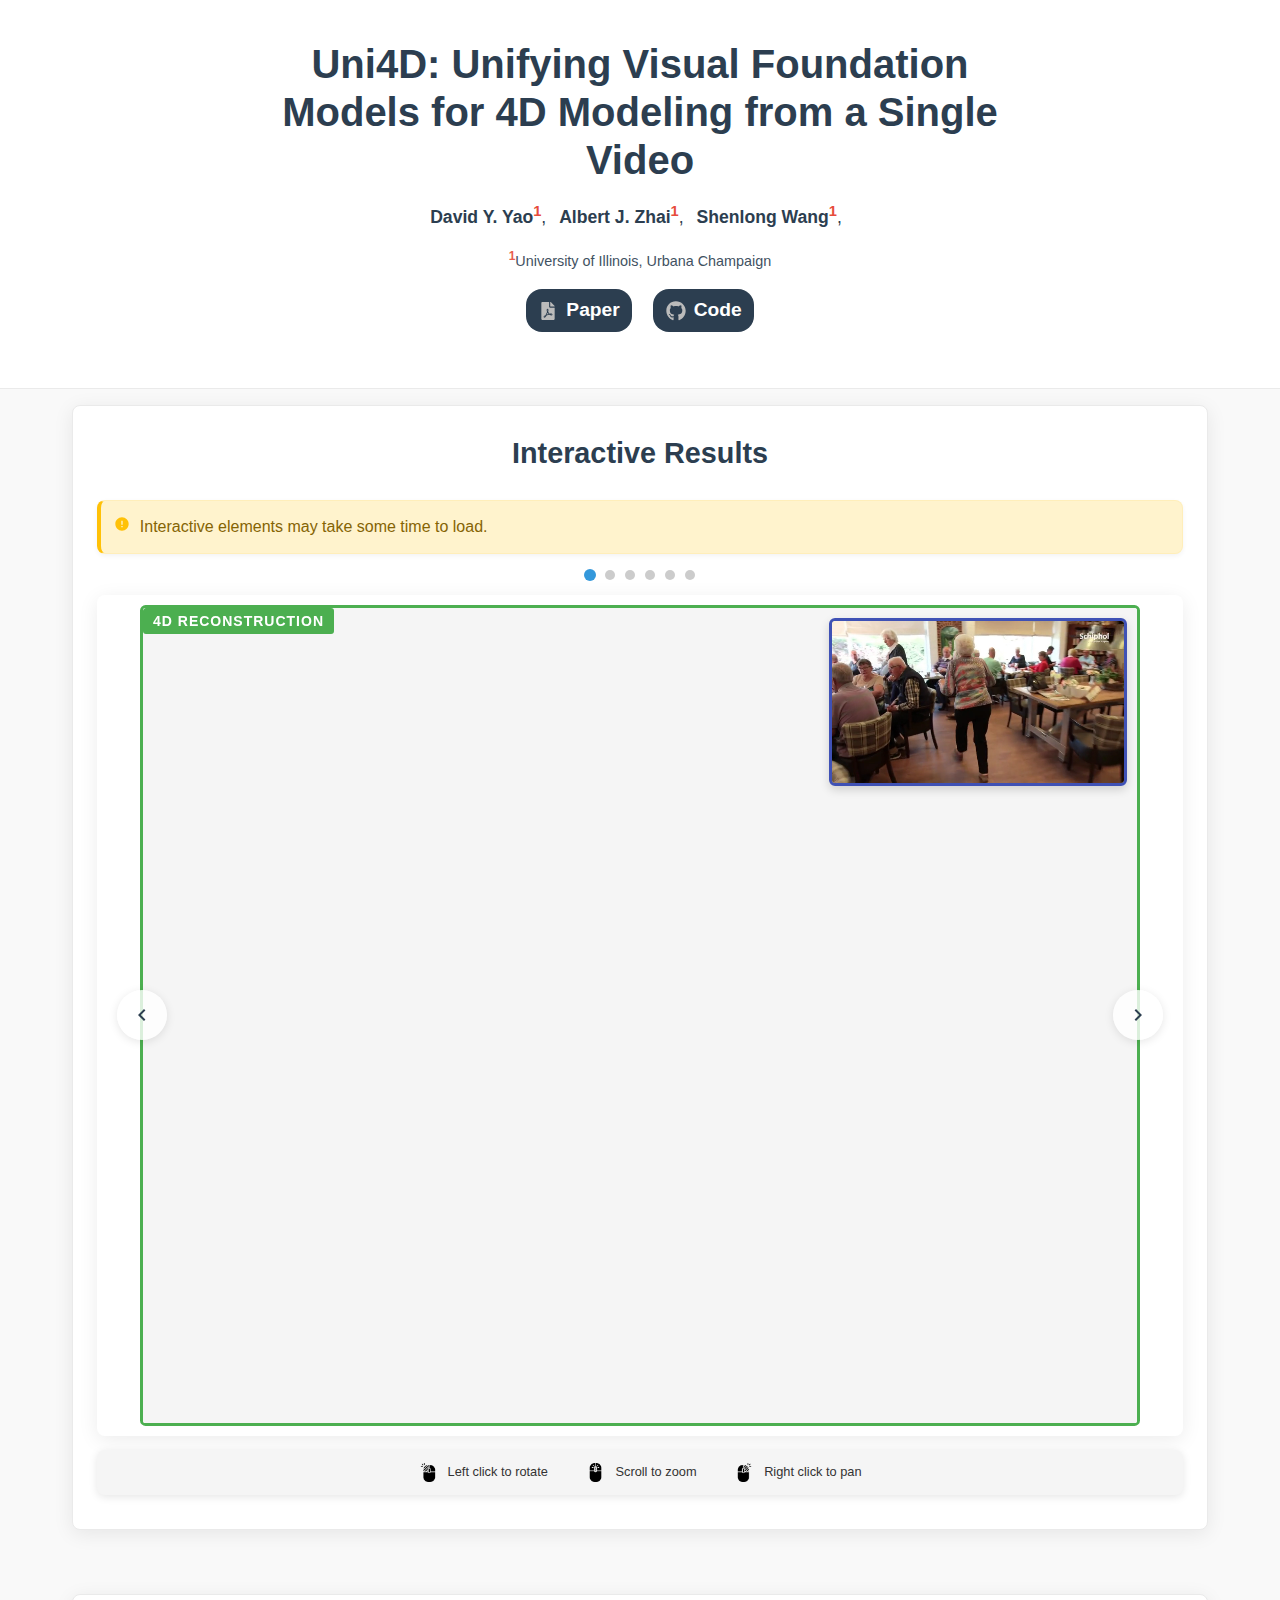
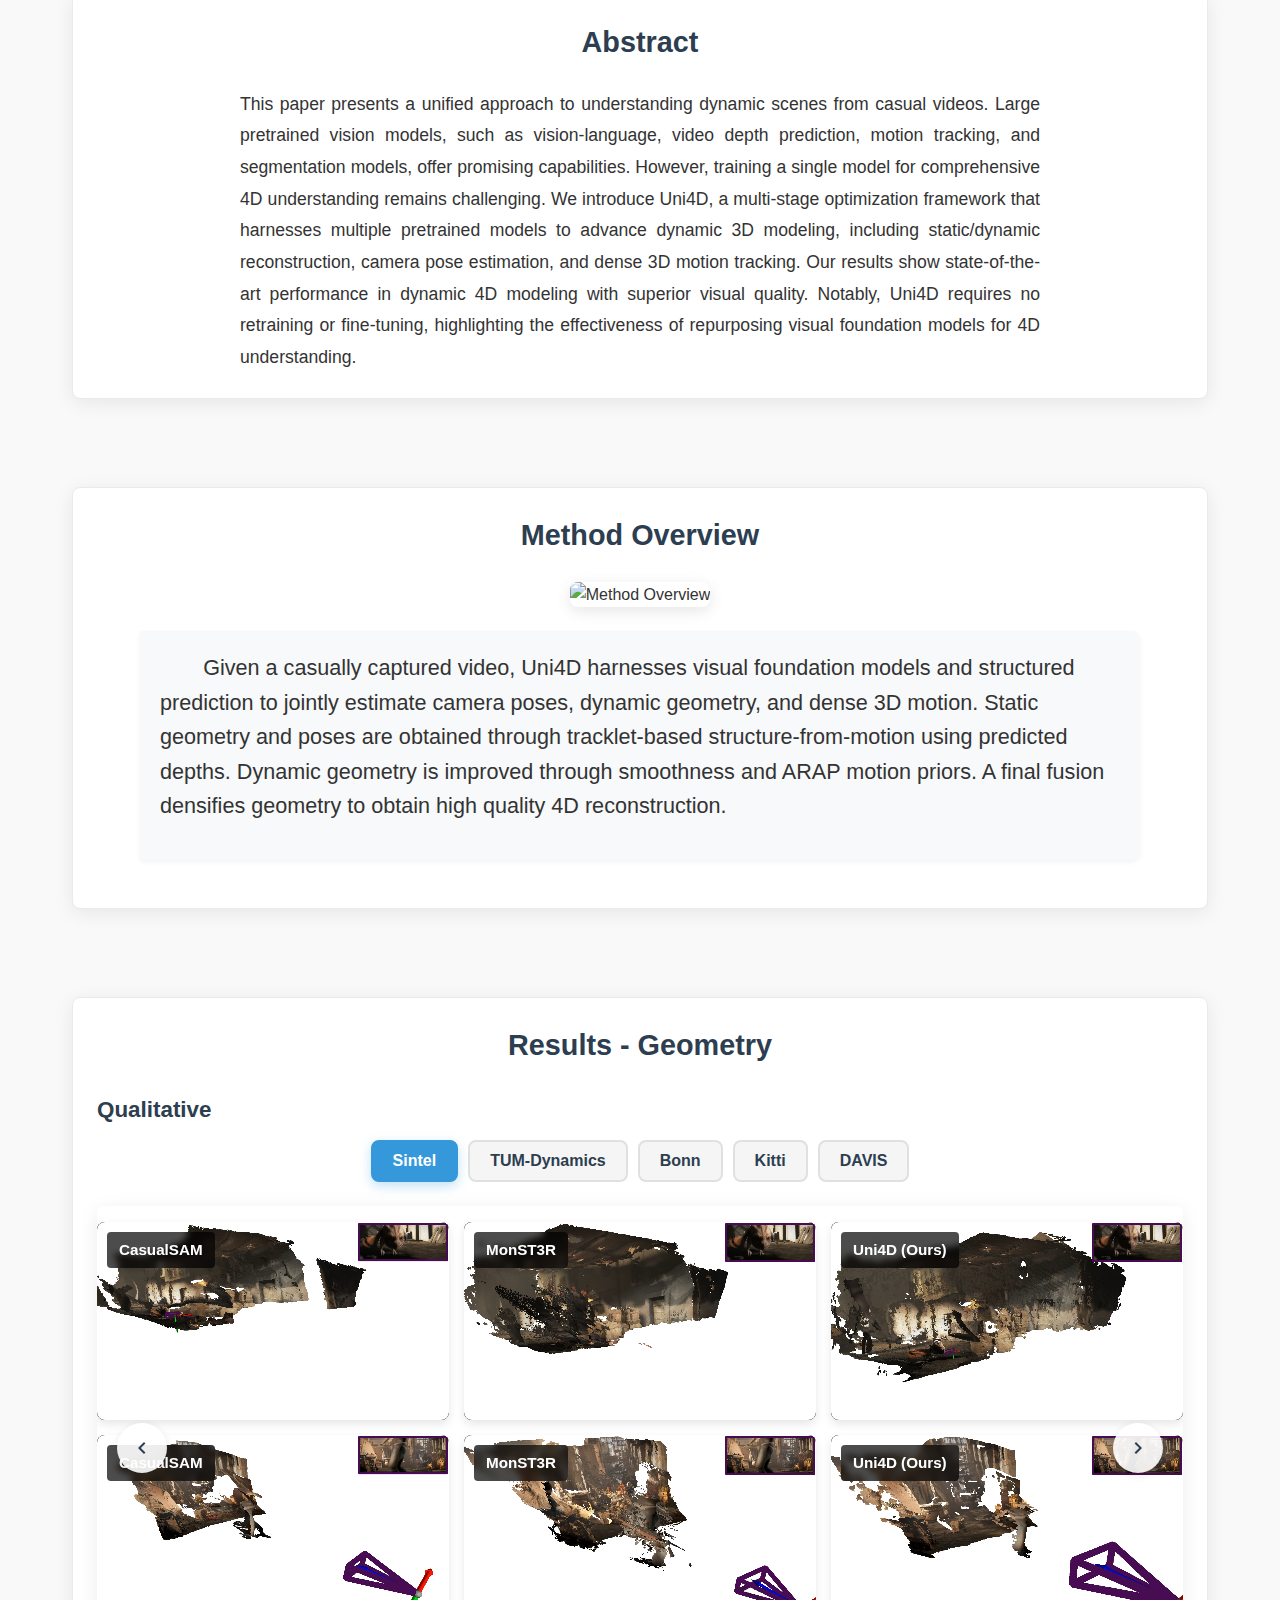
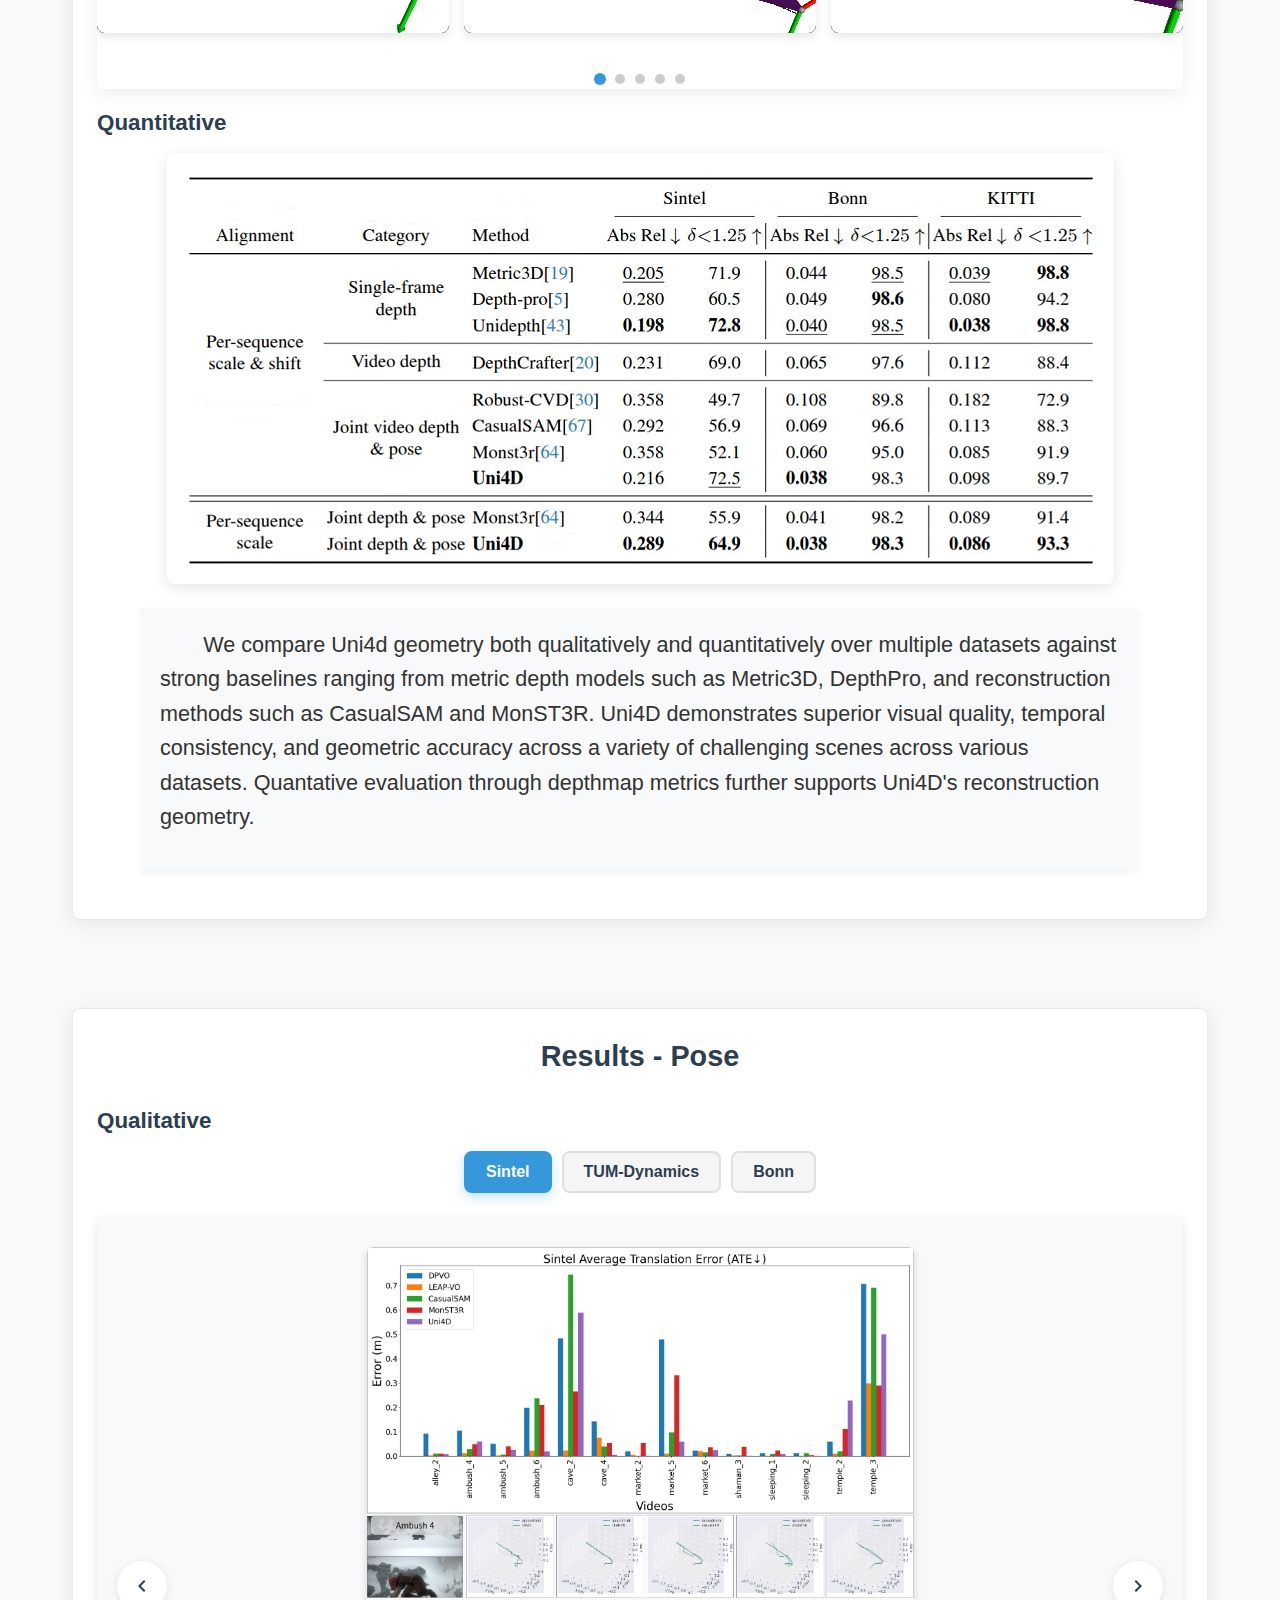
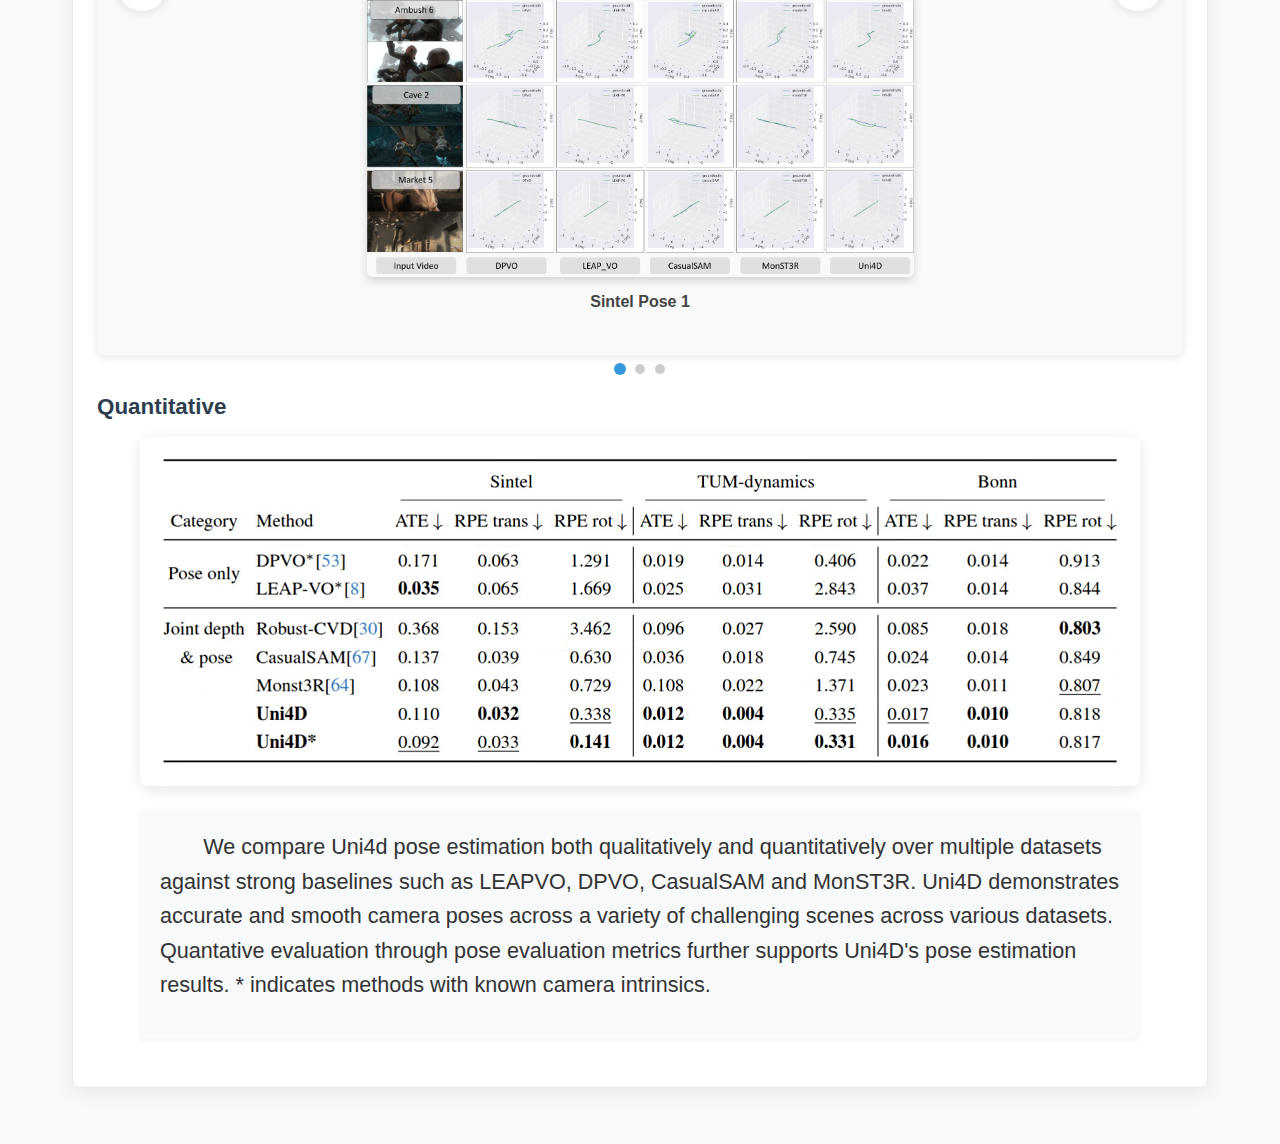
==== commit fb061c47: "update paper link" ====
--- a/index.html
+++ b/index.html
@@ -23,7 +23,7 @@
                     <div class="row">
                         <div class="col-sm-8 col-sm-offset-2 text-center">
                             <span class="link-block">
-                                <a href="" class="external-link button is-normal is-rounded is-dark btn">
+                                <a href="./assets/paper.pdf" class="external-link button is-normal is-rounded is-dark btn">
                                     <span class="icon">
                                         <svg class="svg-inline--fa fa-file-pdf fa-w-12" aria-hidden="true" focusable="false" data-prefix="fas"
                                             data-icon="file-pdf" role="img" xmlns="http://www.w3.org/2000/svg" viewBox="-24 -32 432 576"
@@ -35,7 +35,7 @@
                                             </path>
                                         </svg>
                                     </span>
-                                    <span>Paper (Coming soon)</span>
+                                    <span>Paper</span>
                                 </a>
                             </span> &nbsp;
                             <span class="link-block">
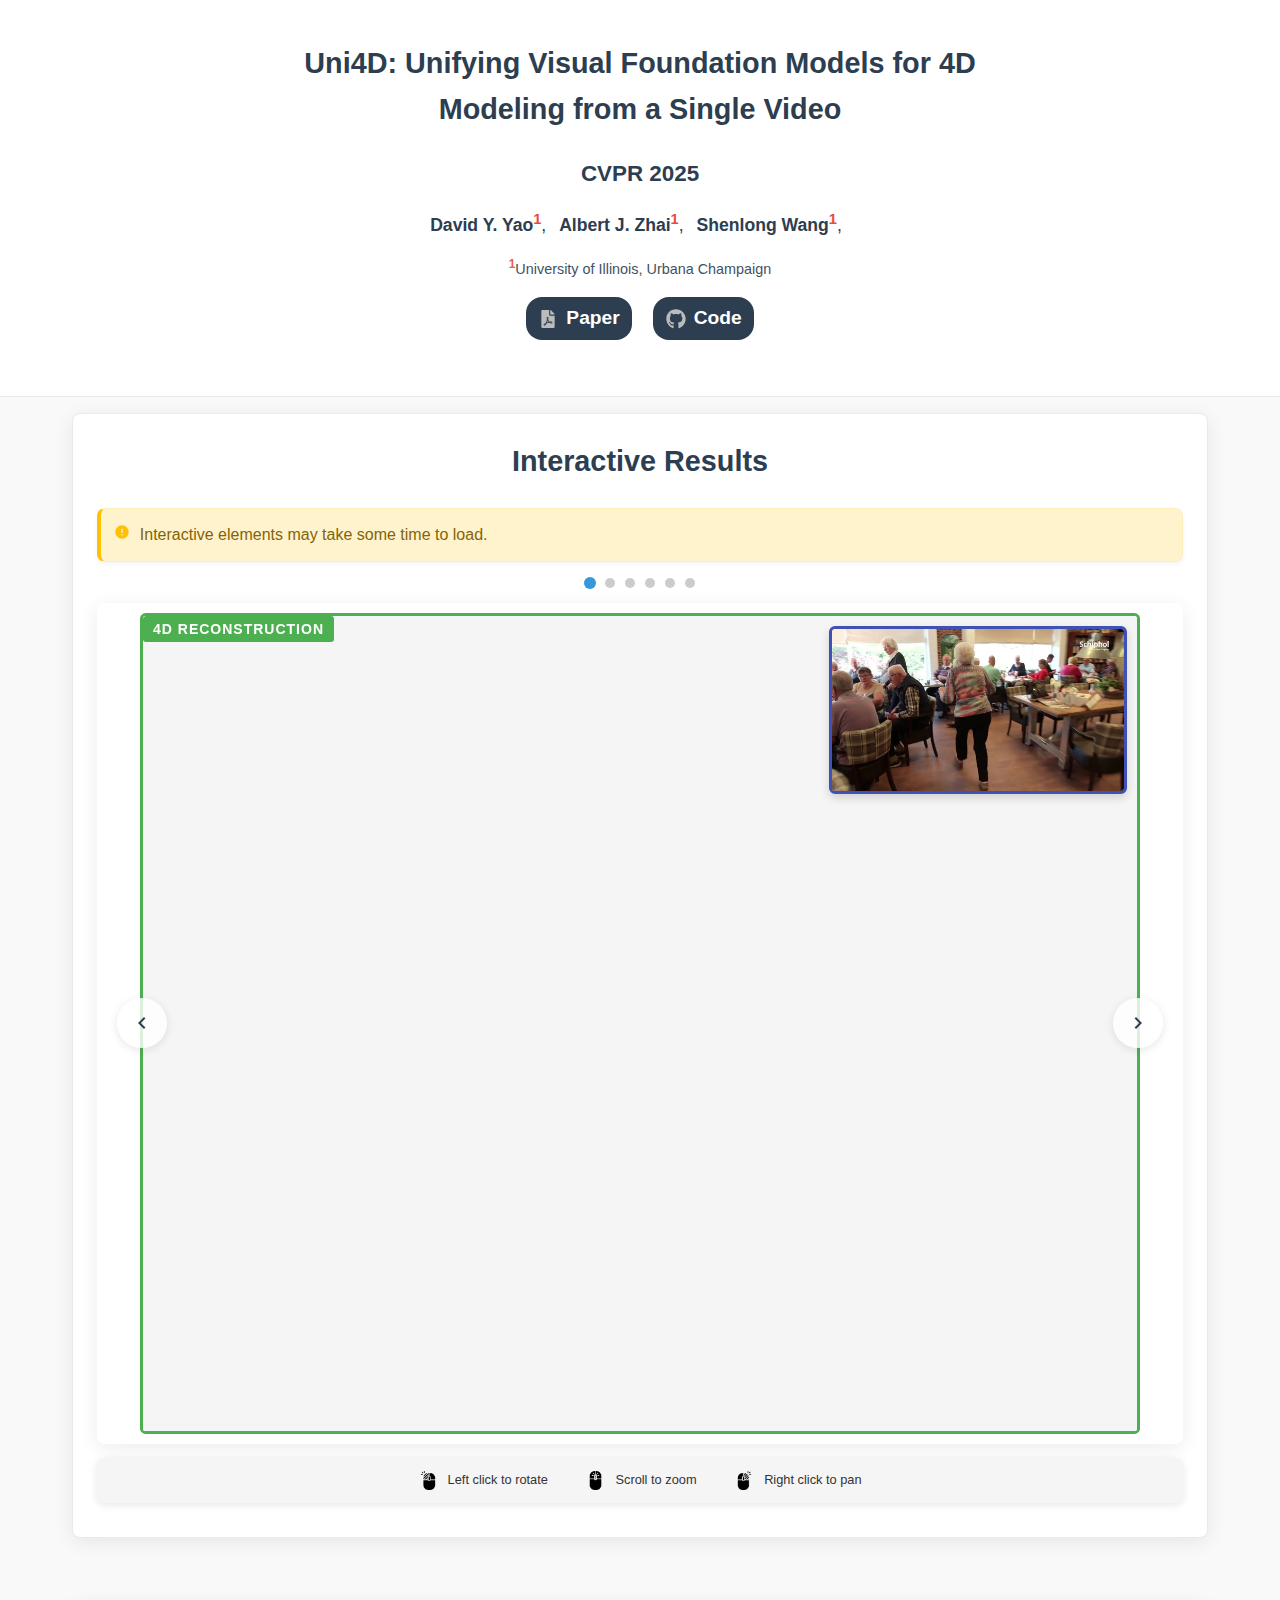
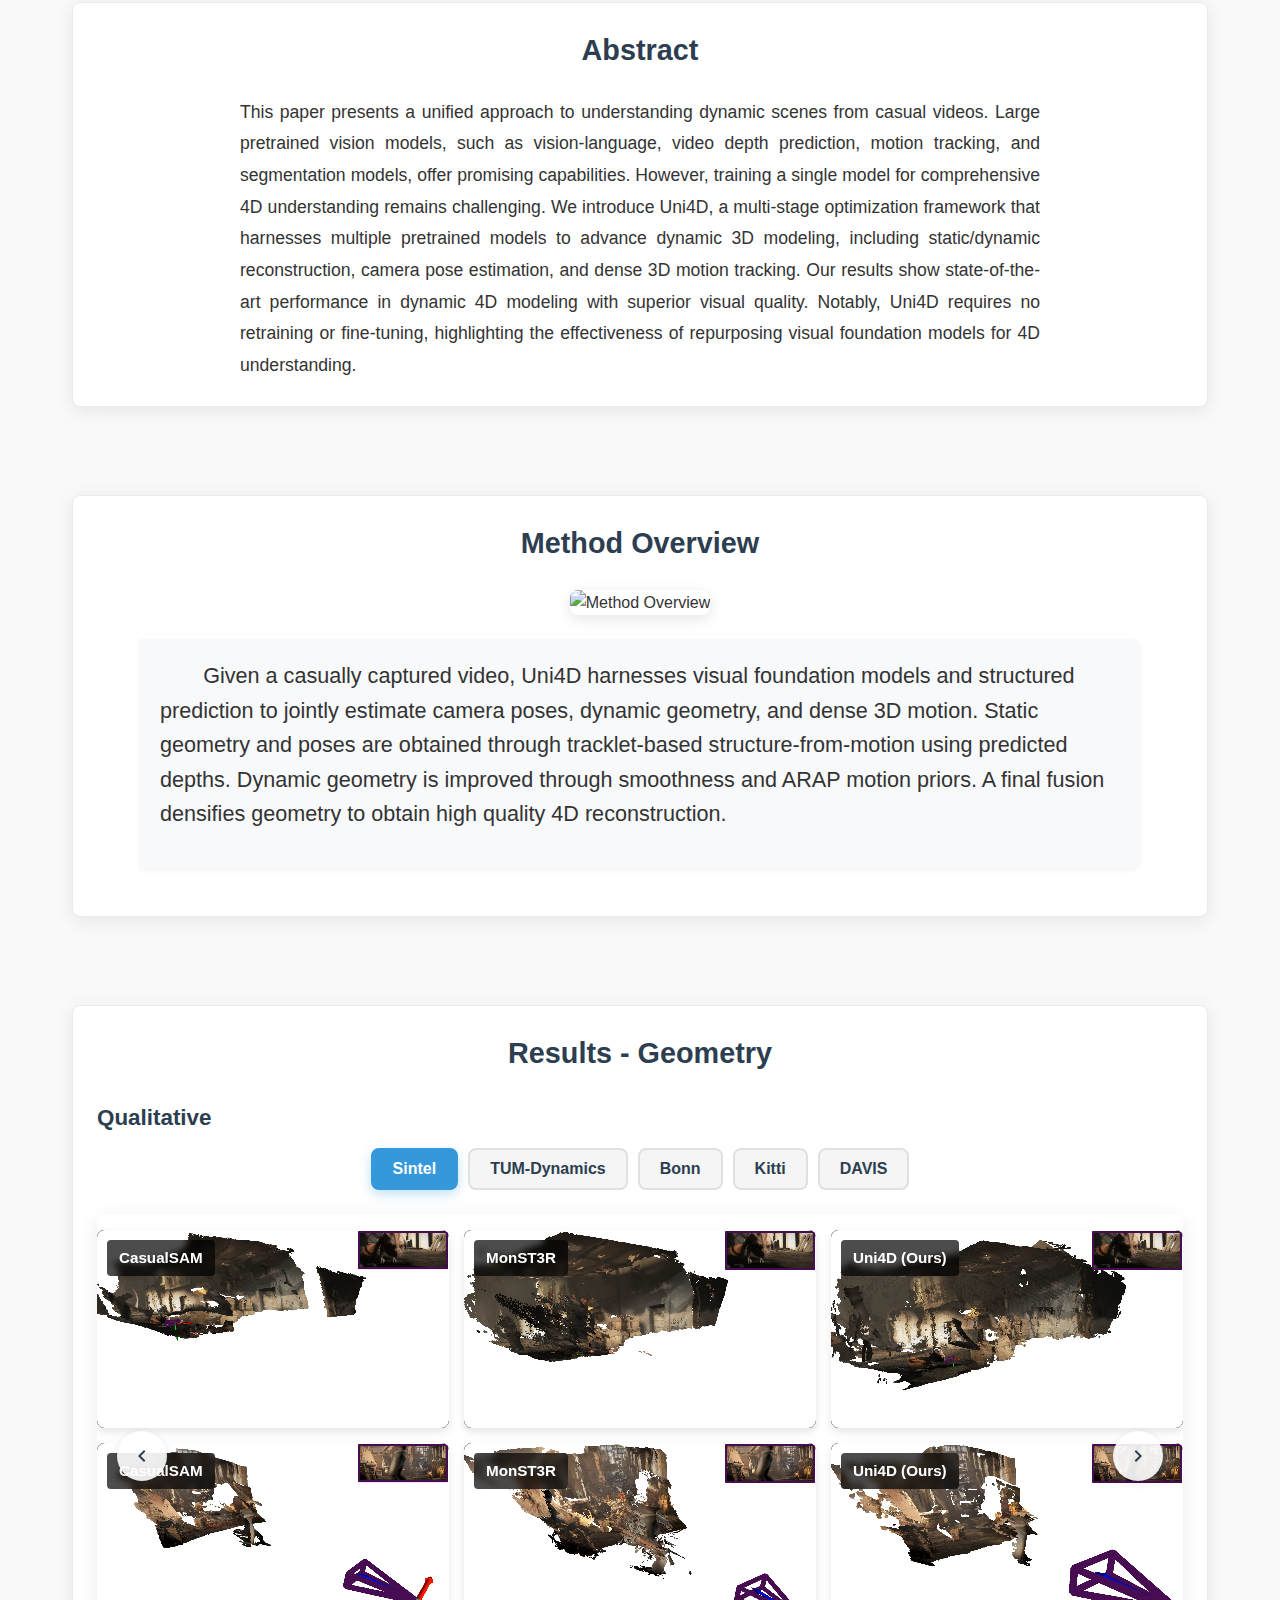
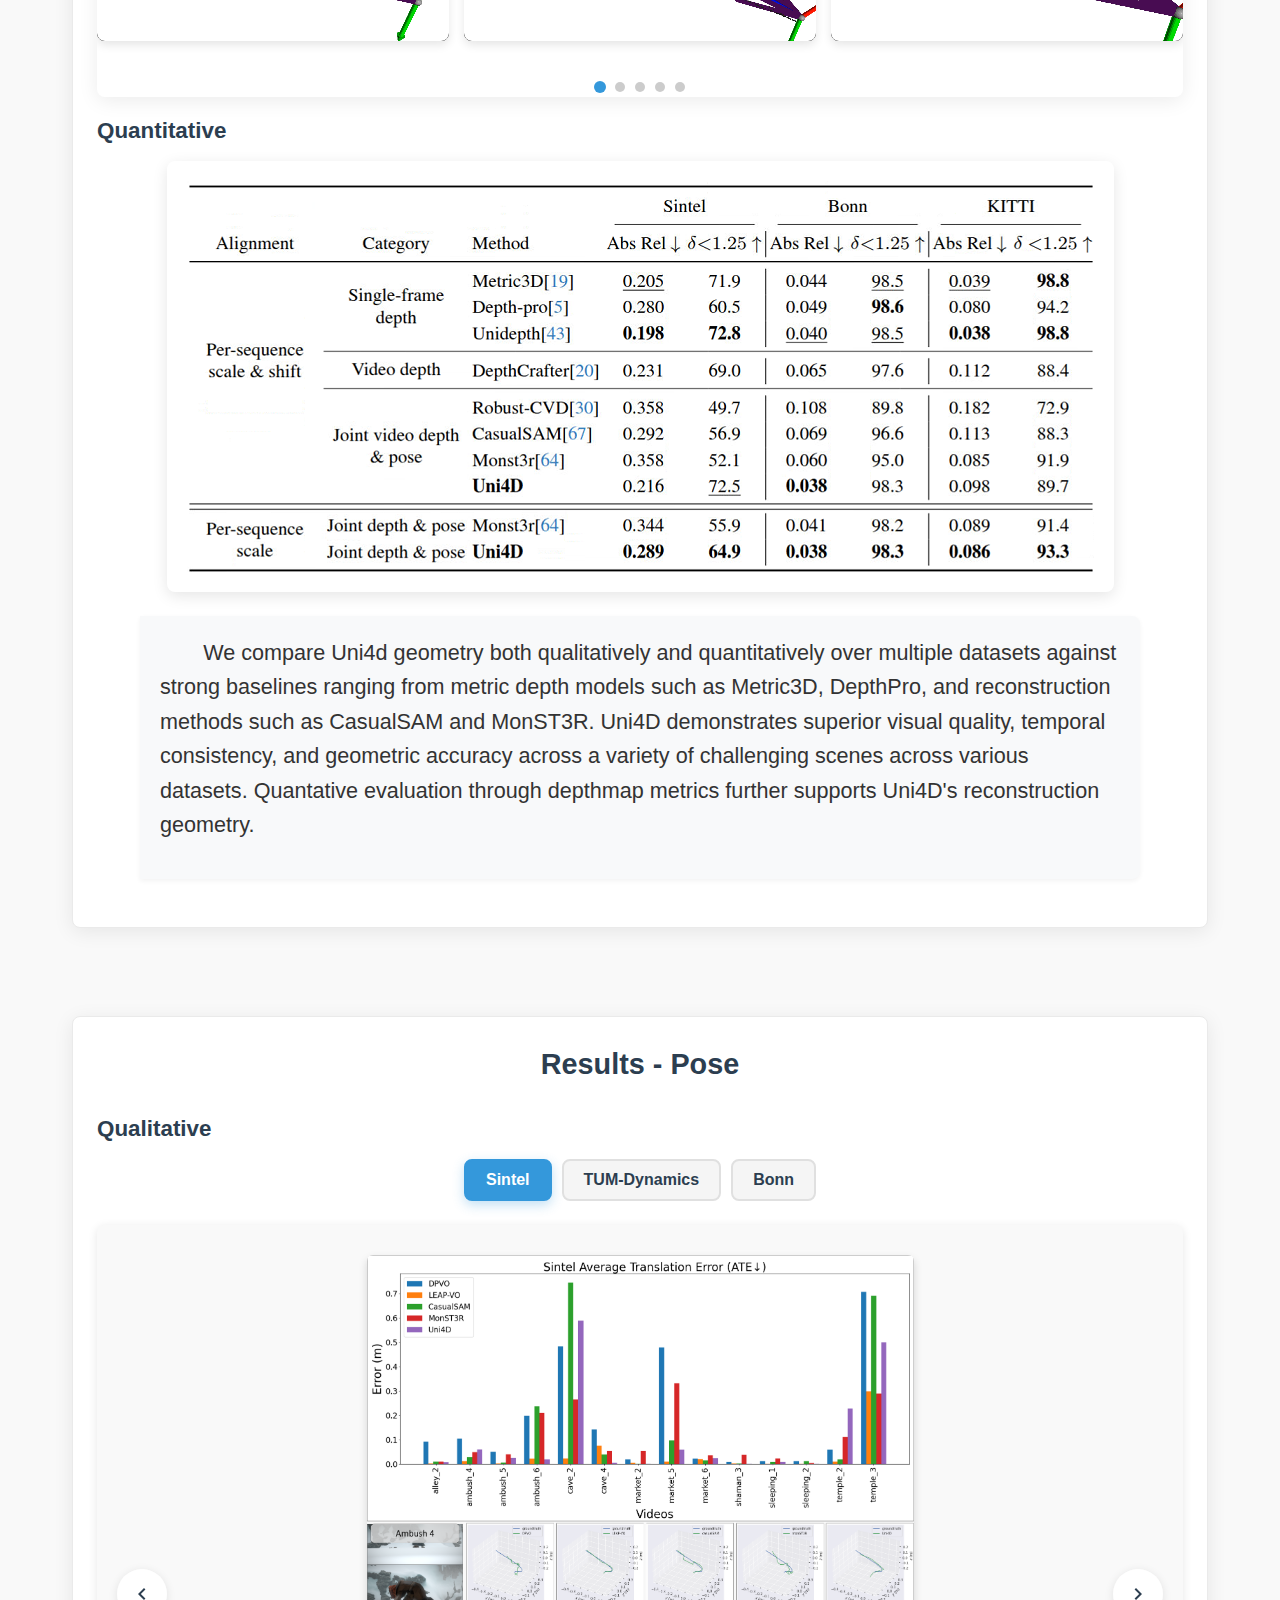
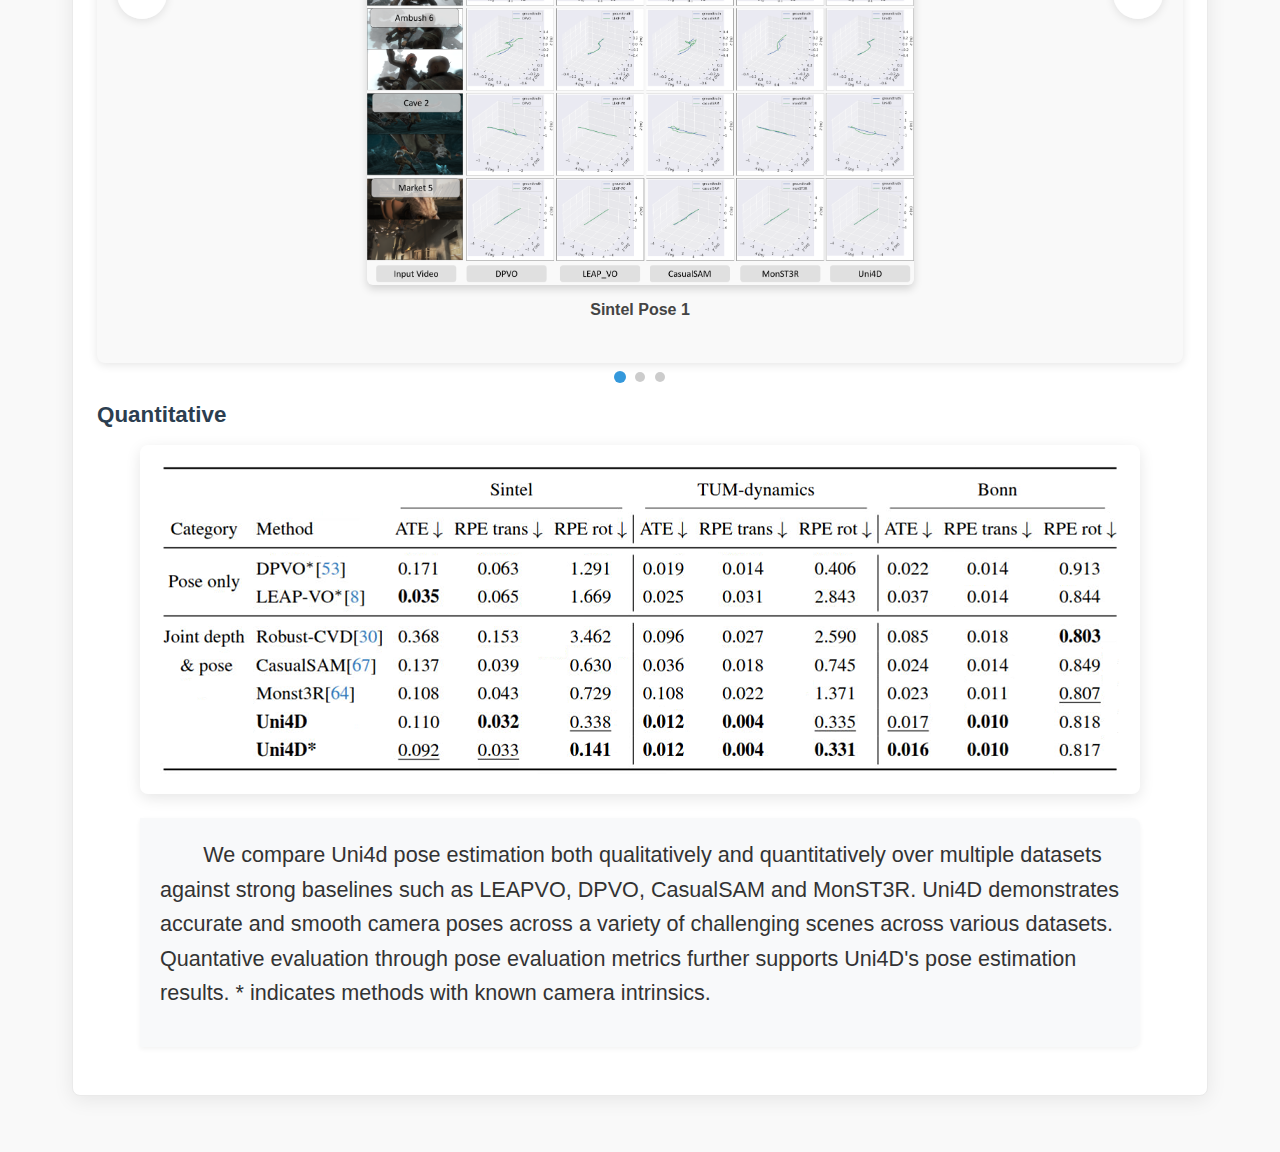
==== commit e385beec: "minor typo" ====
--- a/index.html
+++ b/index.html
@@ -10,7 +10,8 @@
     <header>
         <div class="container">
             <div class="header-content">
-                <h1>Uni4D: Unifying Visual Foundation Models for 4D Modeling from a Single Video</h1>
+                <h2>Uni4D: Unifying Visual Foundation Models for 4D Modeling from a Single Video</h2>
+                <h3>CVPR 2025</h3>
                 <div class="authors">
                     <div class="author"><span class="author-name">David Y. Yao</span><sup>1</sup>,</div>
                     <div class="author"><span class="author-name">Albert J. Zhai</span><sup>1</sup>,</div>
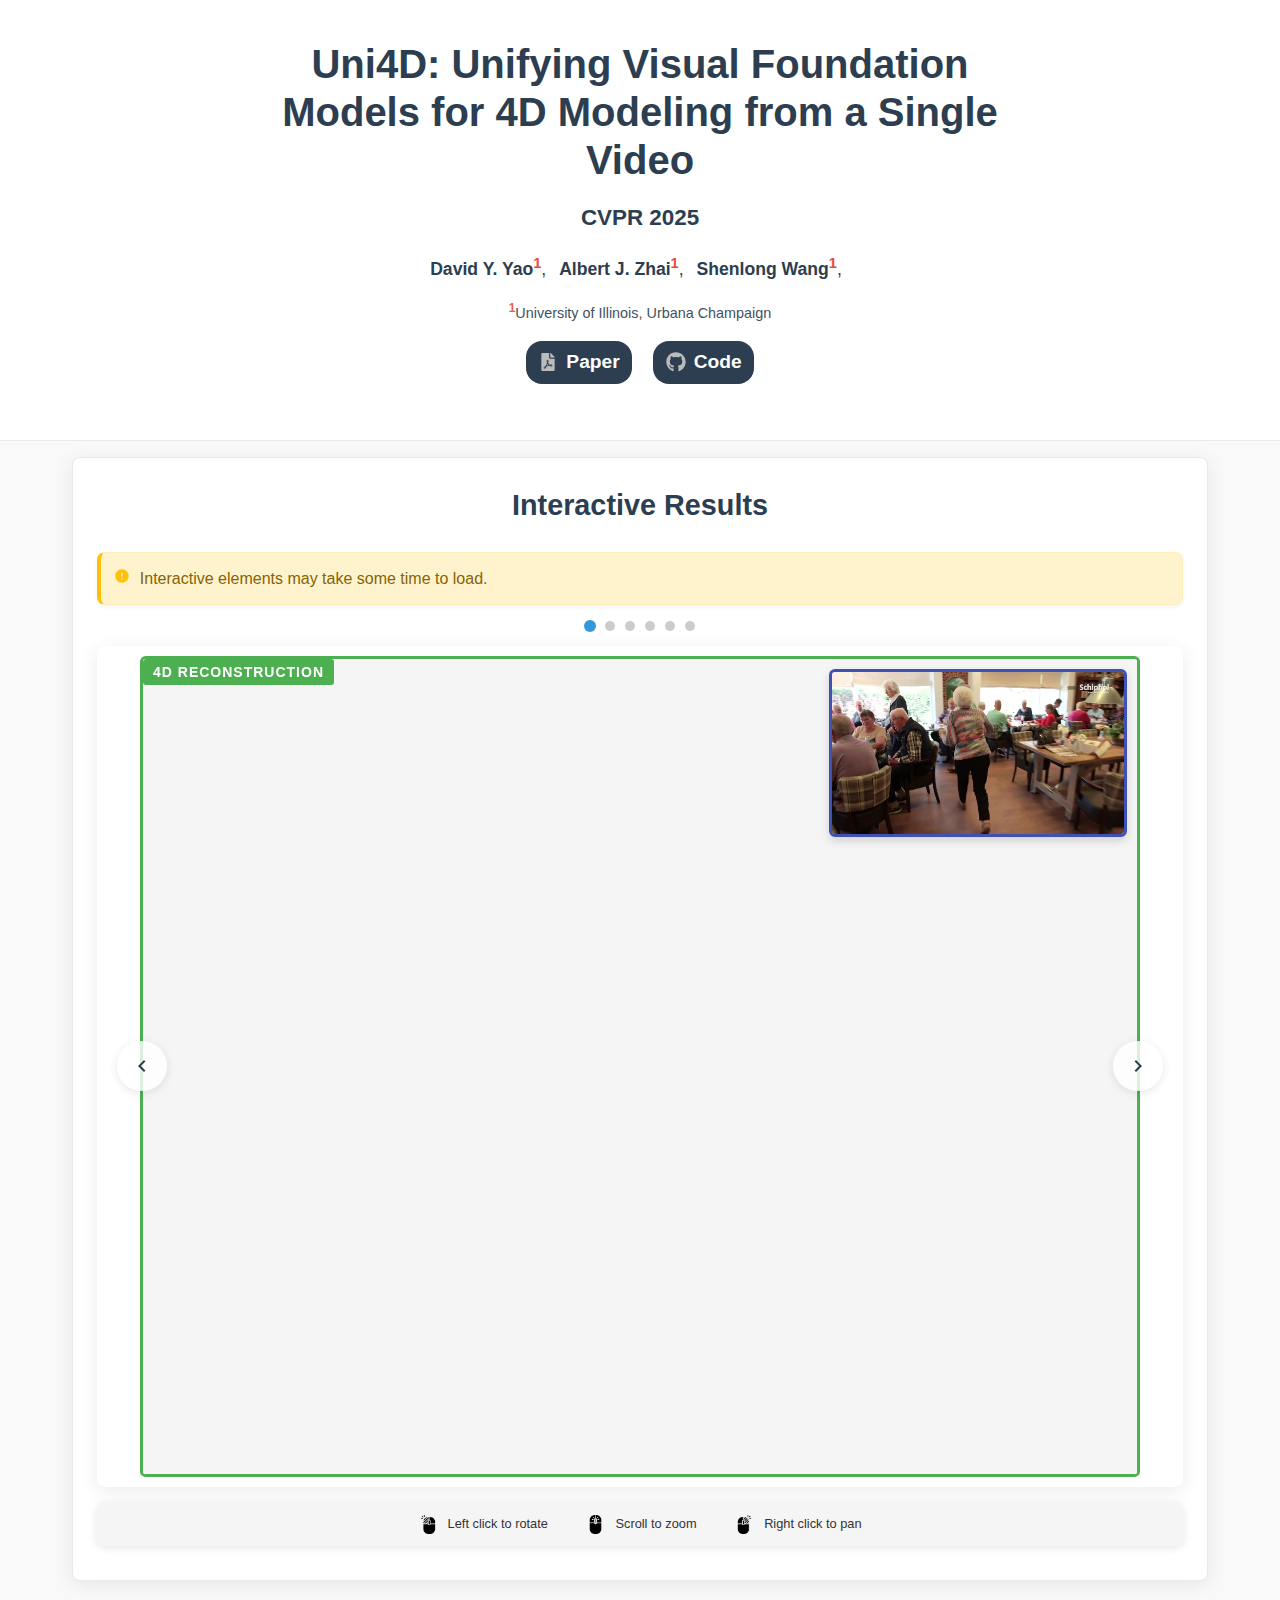
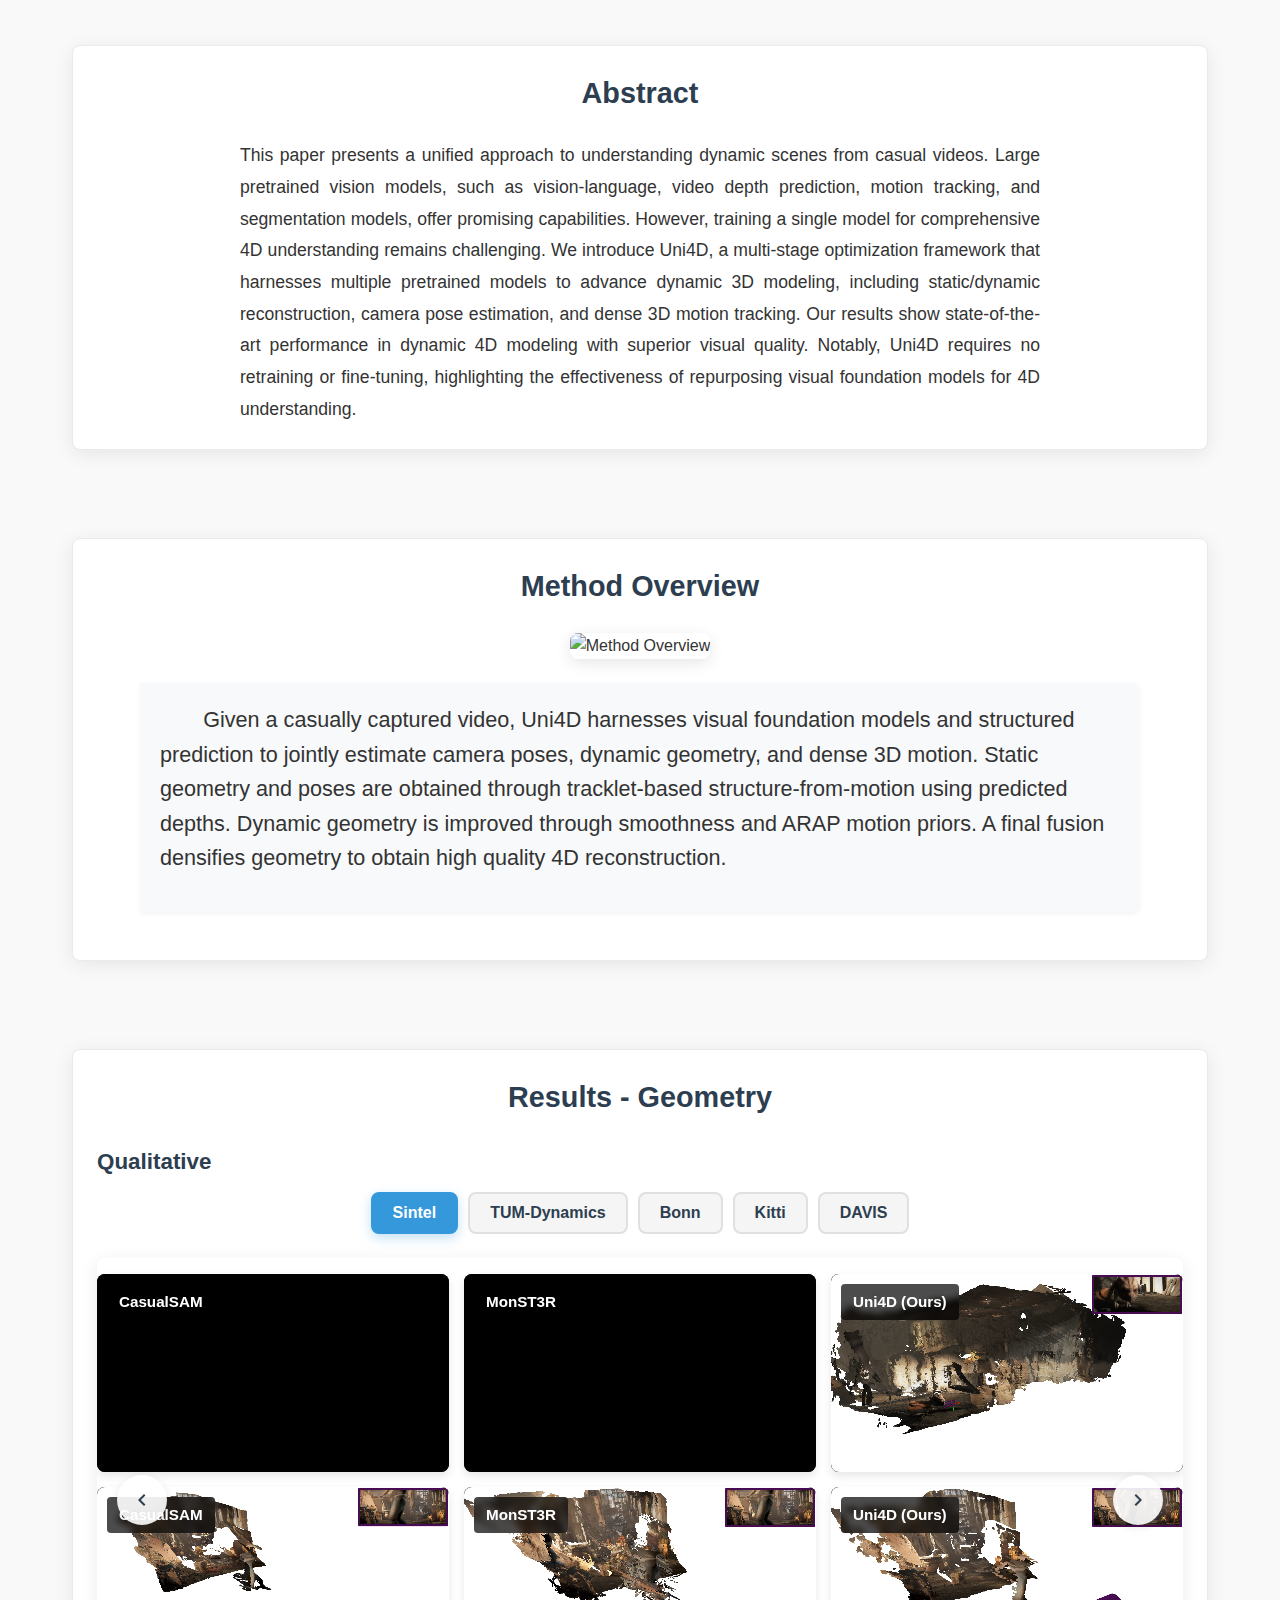
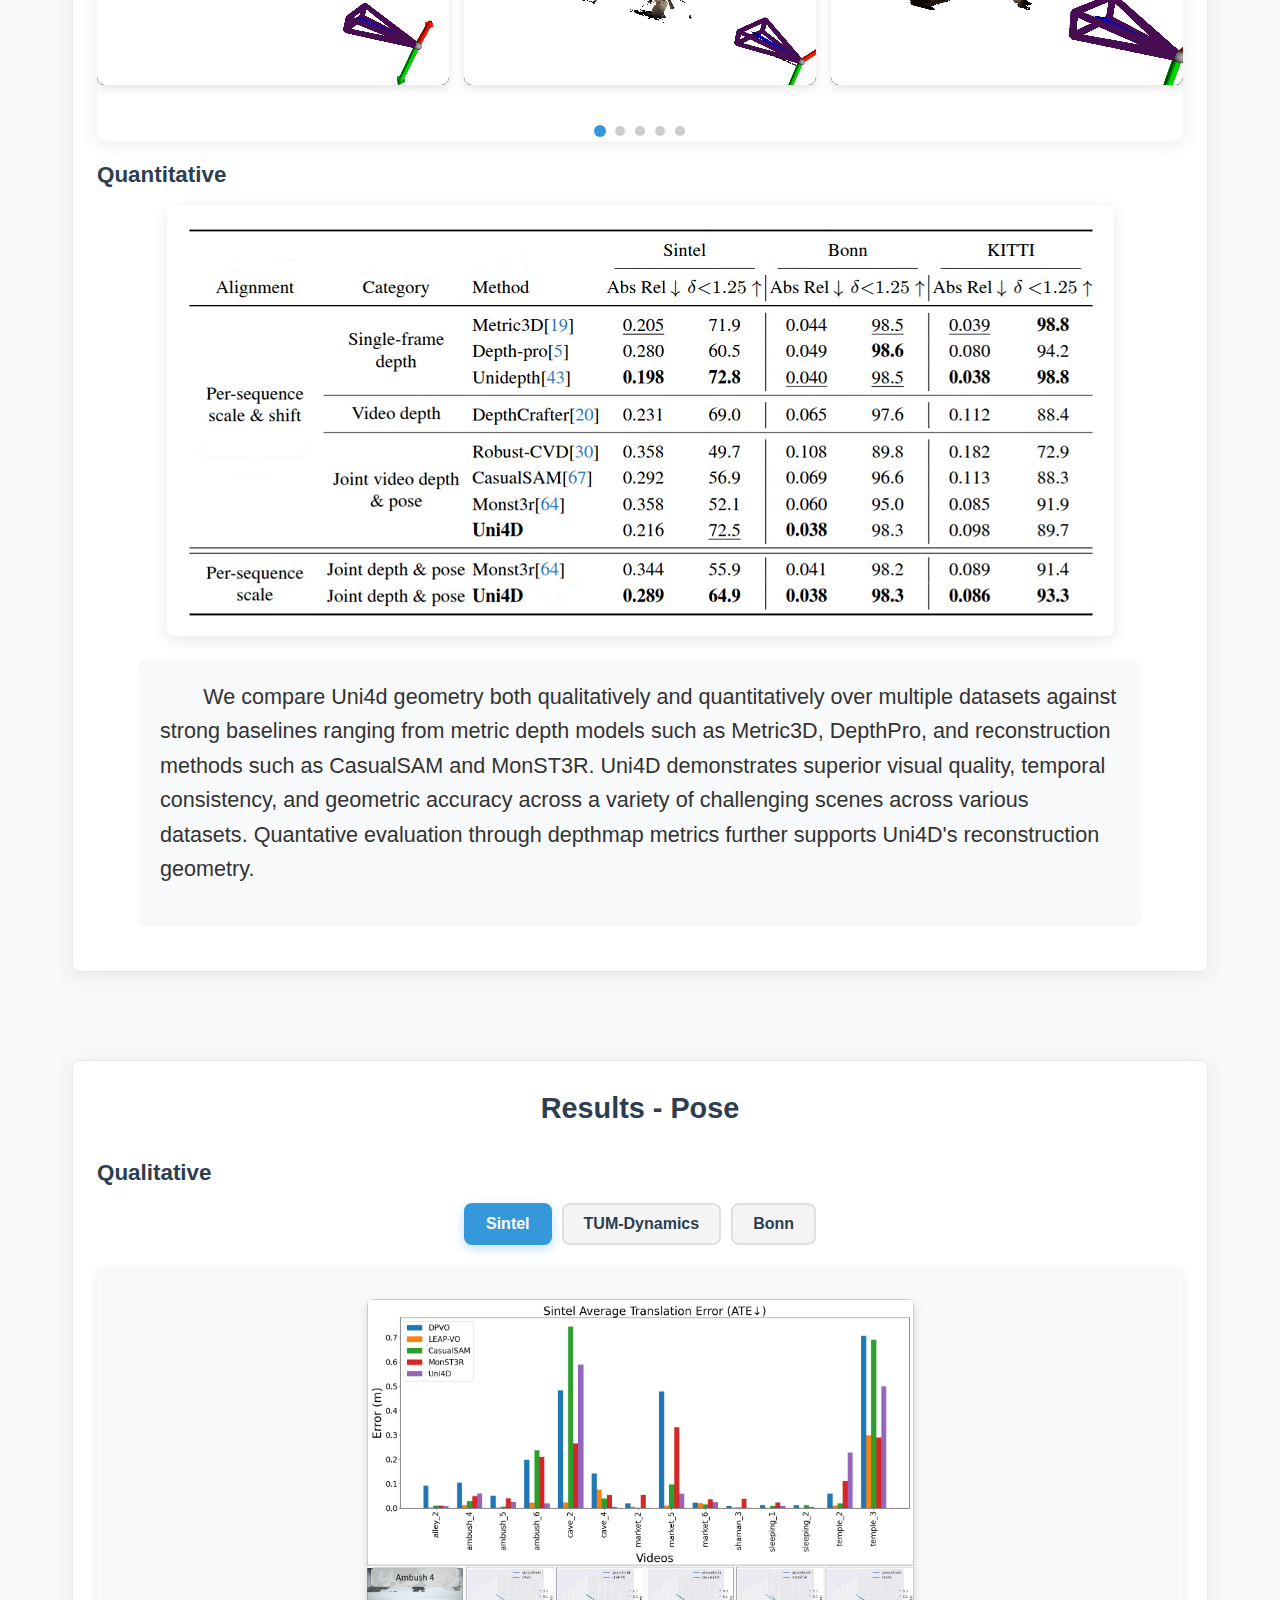
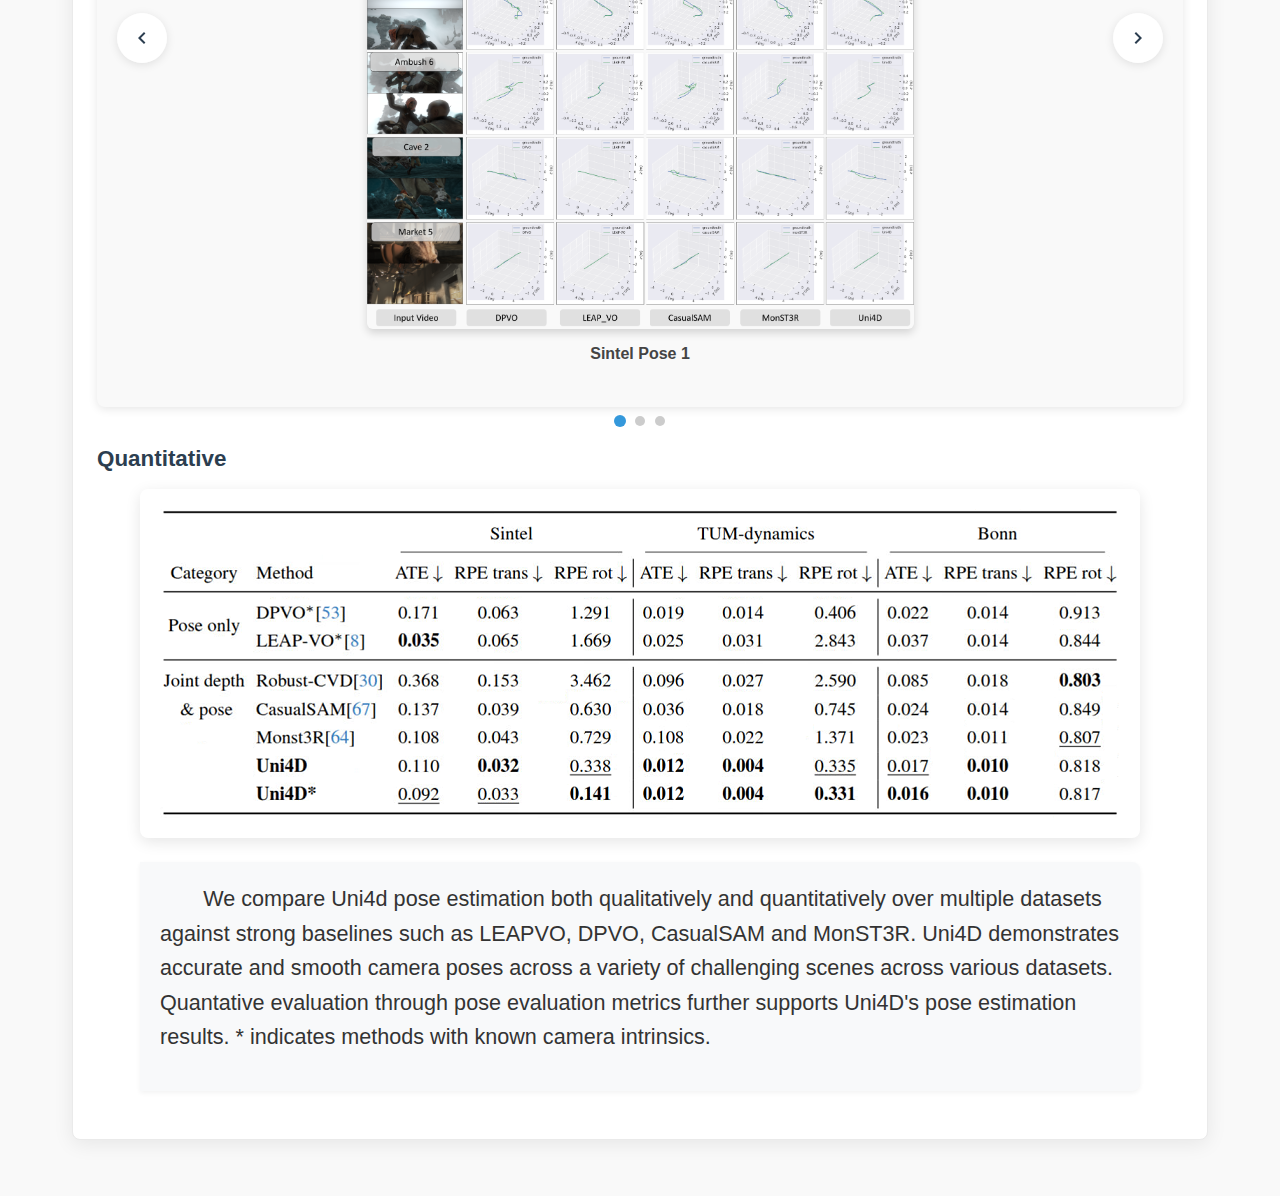
==== commit 8b7e3e8c: "minor changes" ====
--- a/index.html
+++ b/index.html
@@ -10,7 +10,7 @@
     <header>
         <div class="container">
             <div class="header-content">
-                <h2>Uni4D: Unifying Visual Foundation Models for 4D Modeling from a Single Video</h2>
+                <h1>Uni4D: Unifying Visual Foundation Models for 4D Modeling from a Single Video</h1>
                 <h3>CVPR 2025</h3>
                 <div class="authors">
                     <div class="author"><span class="author-name">David Y. Yao</span><sup>1</sup>,</div>
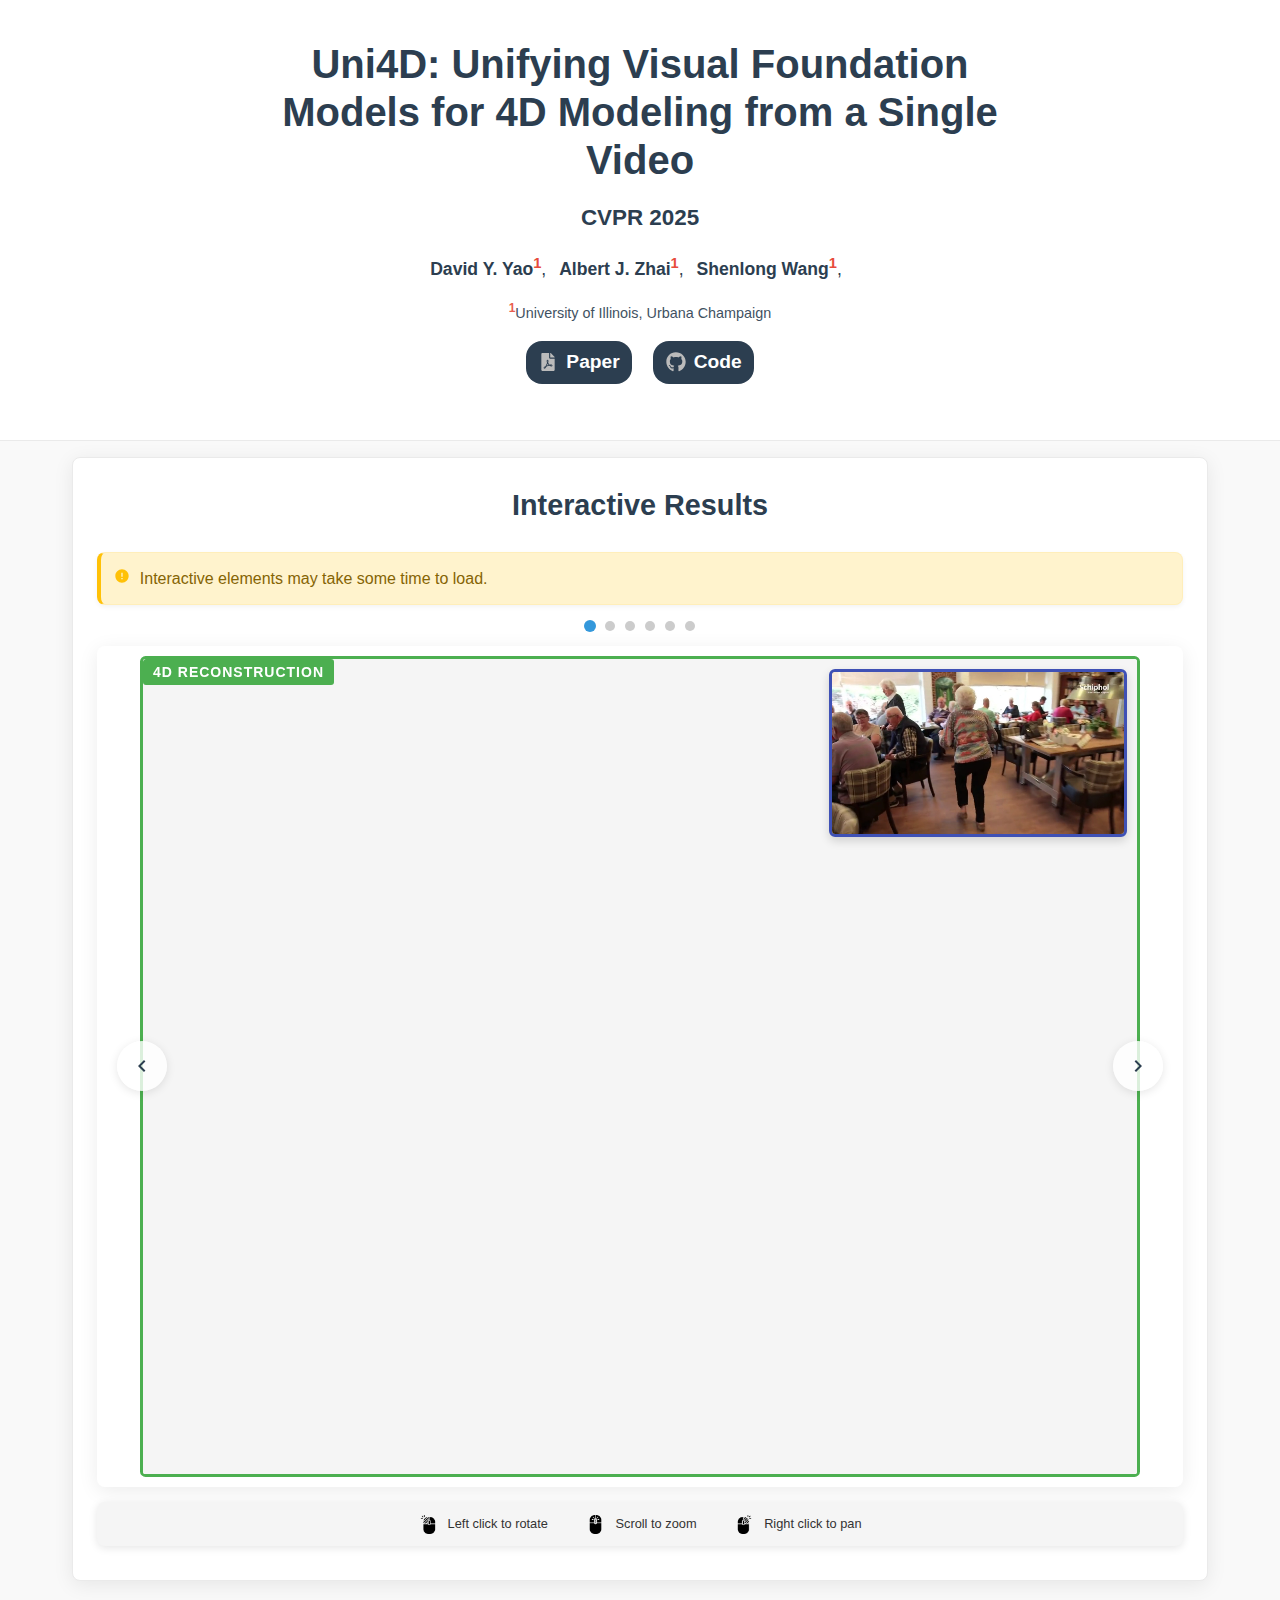
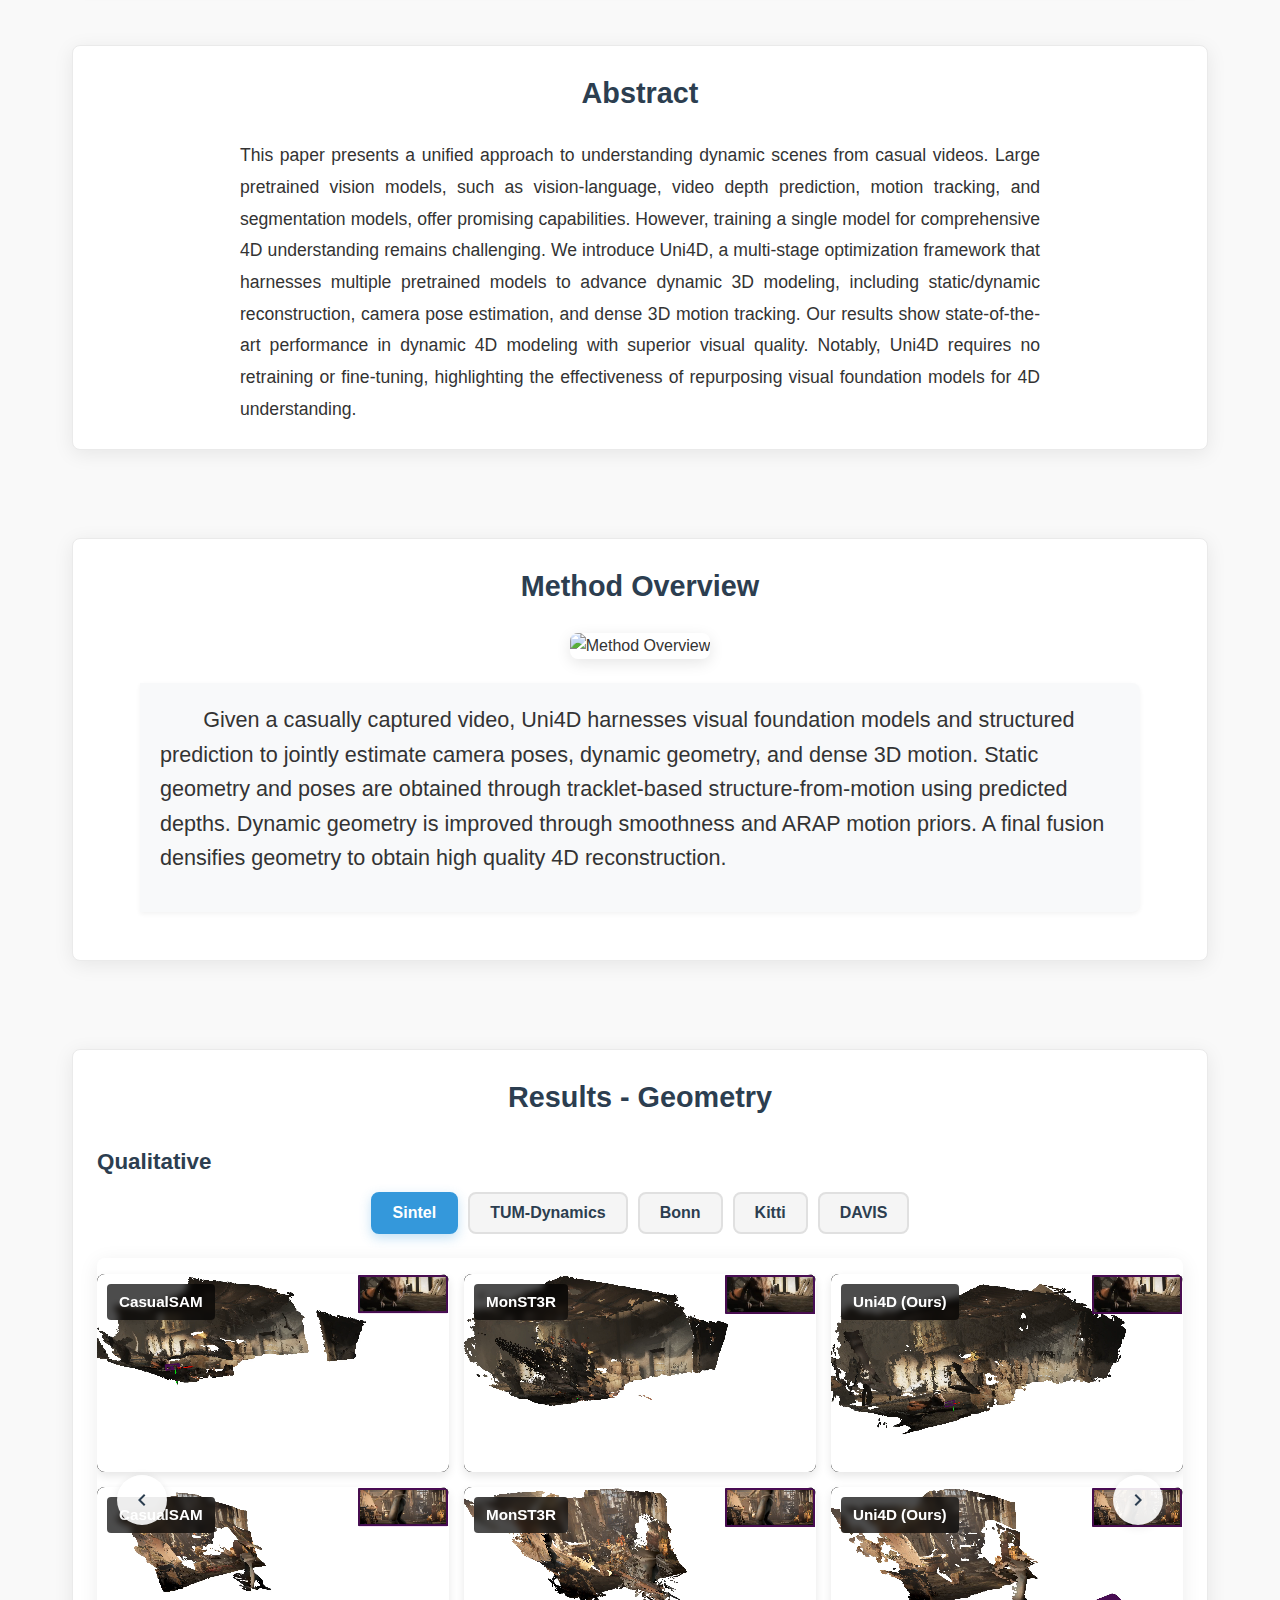
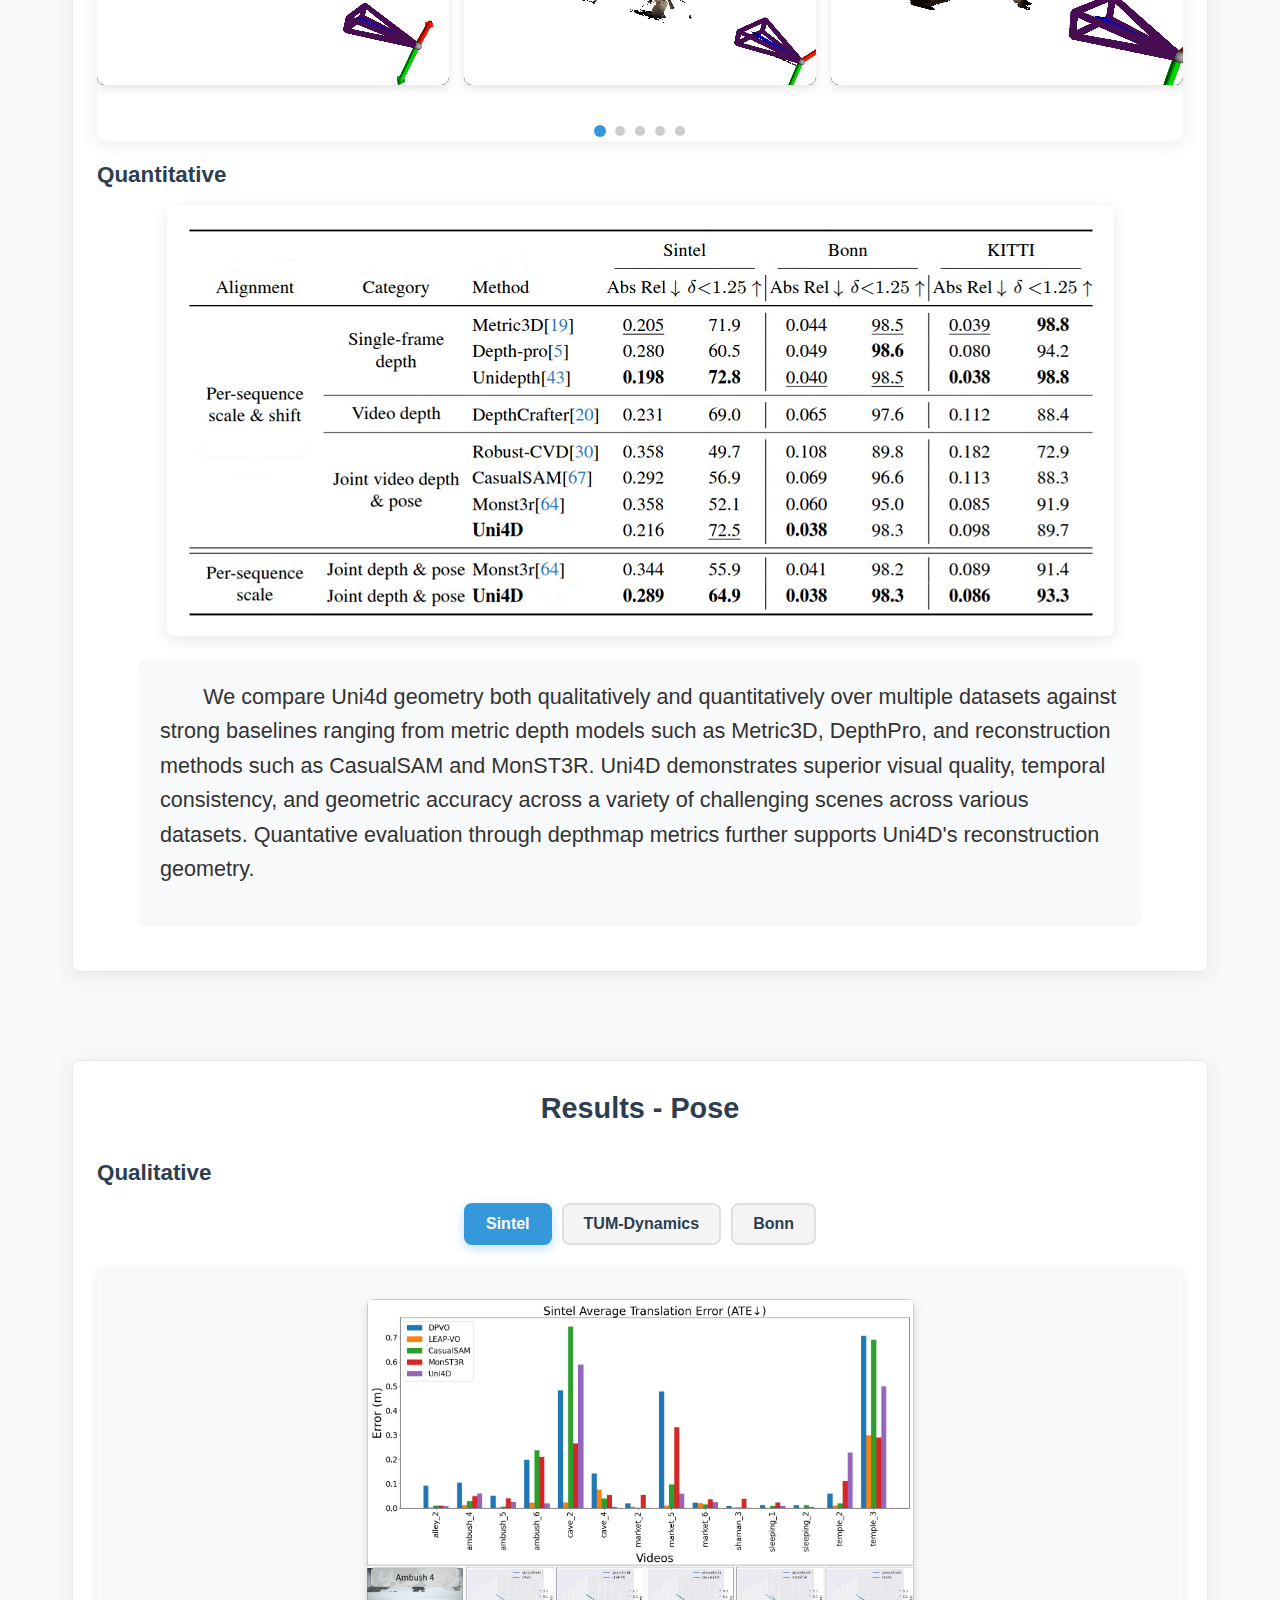
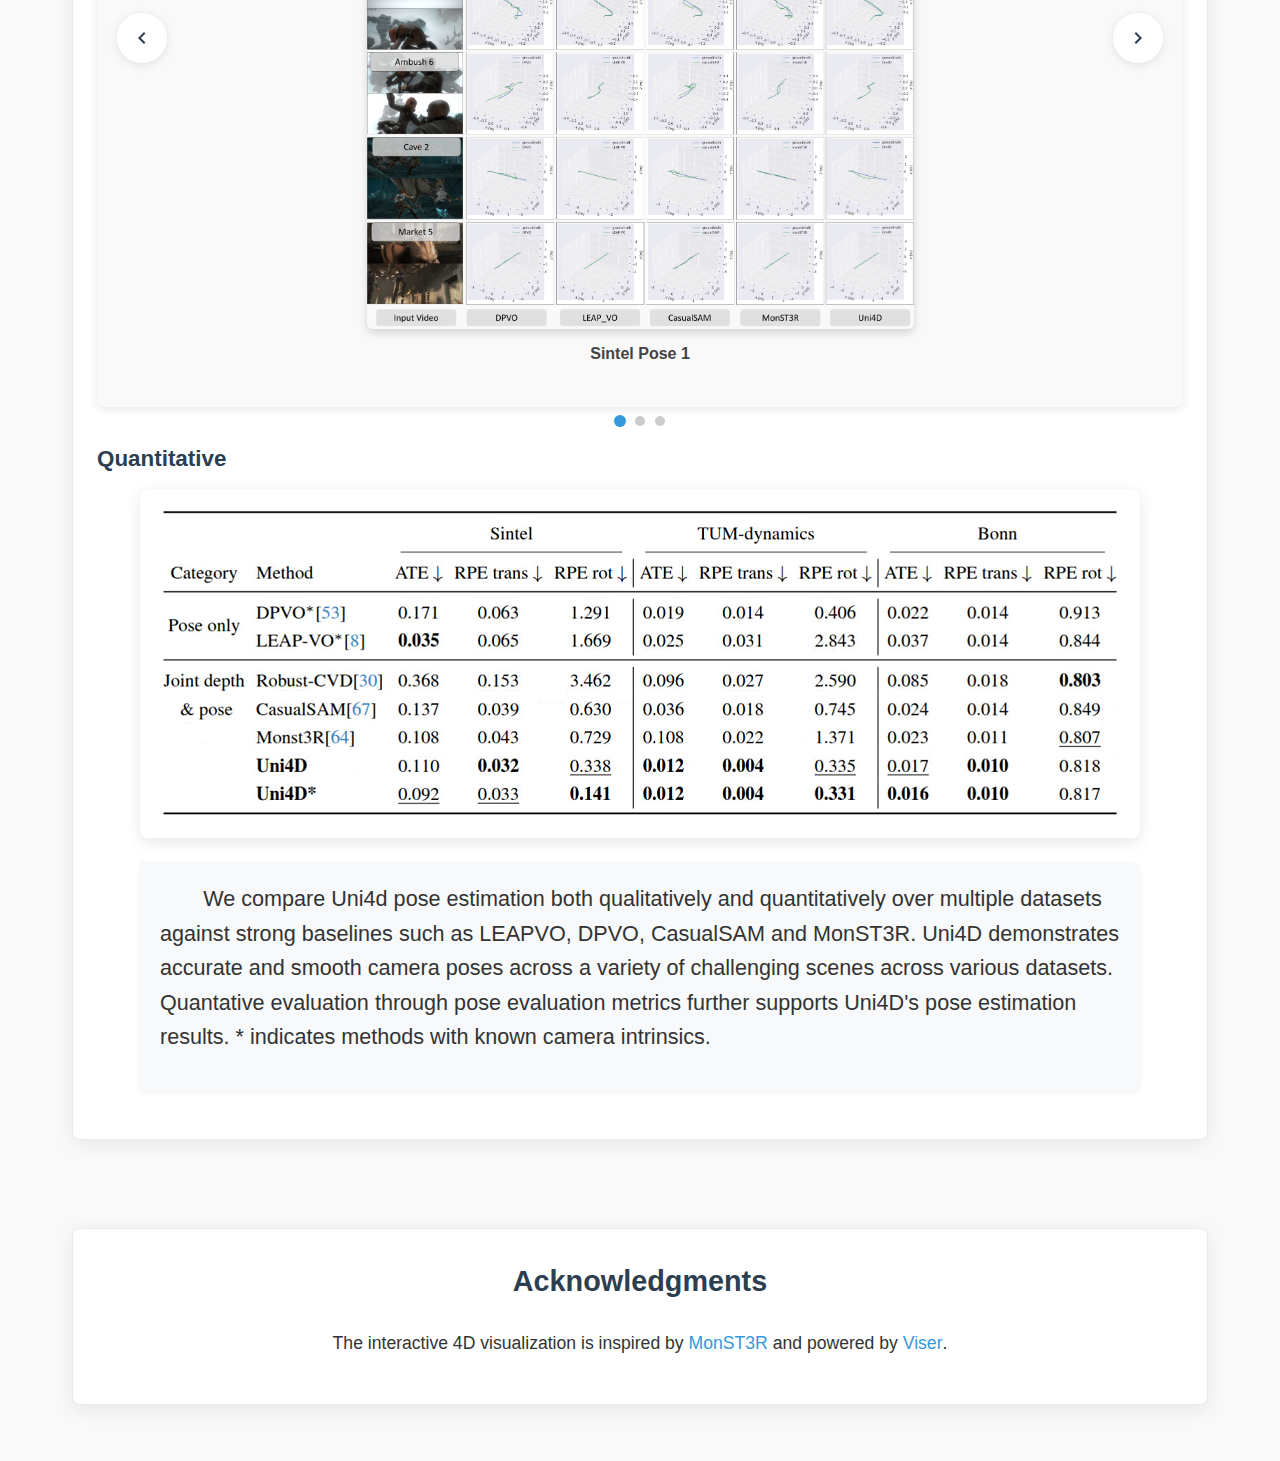
==== commit e41337d1: "added acknowledgements" ====
--- a/index.html
+++ b/index.html
@@ -719,6 +719,18 @@
             </div>
         </section>
 
+        <!-- Acknowledgments Section -->
+        <section id="acknowledgments">
+            <div class="container">
+                <div class="section-box">
+                    <h2>Acknowledgments</h2>
+                    <div class="acknowledgments-content">
+                        <p>The interactive 4D visualization is inspired by <a href="https://monst3r-project.github.io/" target="_blank" rel="noopener">MonST3R</a> and powered by <a href="https://github.com/nerfstudio-project/viser" target="_blank" rel="noopener">Viser</a>.</p>
+                    </div>
+                </div>
+            </div>
+        </section>
+
     </main>
 
     <!-- <footer>
--- a/styles.css
+++ b/styles.css
@@ -962,6 +962,110 @@
 }
 
 /* =========================================
+   Citation & Acknowledgments Sections
+   ========================================= */
+#citation .section-box,
+#acknowledgments .section-box {
+    background-color: white;
+    border-radius: var(--border-radius);
+    box-shadow: var(--box-shadow);
+    padding: 1.8rem;
+    margin-bottom: 1.5rem;
+    border: 1px solid #eaeaea;
+}
+
+.citation-content, 
+.acknowledgments-content {
+    max-width: 800px;
+    margin: 0 auto;
+    text-align: center;
+}
+
+.citation-content p, 
+.acknowledgments-content p {
+    font-size: 1.1rem;
+    line-height: 1.8;
+    color: #333;
+    margin-bottom: 1rem;
+}
+
+.citation-text {
+    background-color: #f8f9fa;
+    border: 1px solid #e9ecef;
+    border-radius: 8px;
+    padding: 1.5rem;
+    margin: 0 auto;
+    font-family: 'Consolas', 'Monaco', 'Courier New', monospace;
+    font-size: 0.95rem;
+    overflow-x: auto;
+    white-space: pre;
+    color: #333;
+    line-height: 1.7;
+    text-align: left;
+    max-width: 580px;
+    box-shadow: 0 2px 10px rgba(0, 0, 0, 0.05);
+    position: relative;
+}
+
+.citation-text::before {
+    content: '';
+    position: absolute;
+    top: 0;
+    left: 0;
+    width: 4px;
+    height: 100%;
+    background-color: var(--primary-color);
+    border-radius: 4px 0 0 4px;
+    opacity: 0.7;
+}
+
+.acknowledgments-content a {
+    color: var(--primary-color);
+    text-decoration: none;
+    font-weight: 500;
+    transition: color 0.2s ease, border-bottom 0.2s ease;
+    border-bottom: 1px solid transparent;
+}
+
+.acknowledgments-content a:hover {
+    color: #2980b9;
+    border-bottom: 1px solid #2980b9;
+}
+
+/* Media queries for citation and acknowledgments sections */
+@media (max-width: 768px) {
+    .citation-content p, 
+    .acknowledgments-content p {
+        font-size: 1rem;
+    }
+    
+    .citation-text {
+        padding: 1.2rem;
+        font-size: 0.85rem;
+        line-height: 1.5;
+        max-width: 100%;
+    }
+}
+
+@media (max-width: 576px) {
+    .citation-content p, 
+    .acknowledgments-content p {
+        font-size: 0.9rem;
+    }
+    
+    .citation-text {
+        padding: 1rem 0.8rem 1rem 1rem;
+        font-size: 0.75rem;
+        line-height: 1.4;
+        border-radius: 6px;
+    }
+    
+    .citation-text::before {
+        width: 3px;
+    }
+}
+
+/* =========================================
    9. Footer
    ========================================= */
 footer {
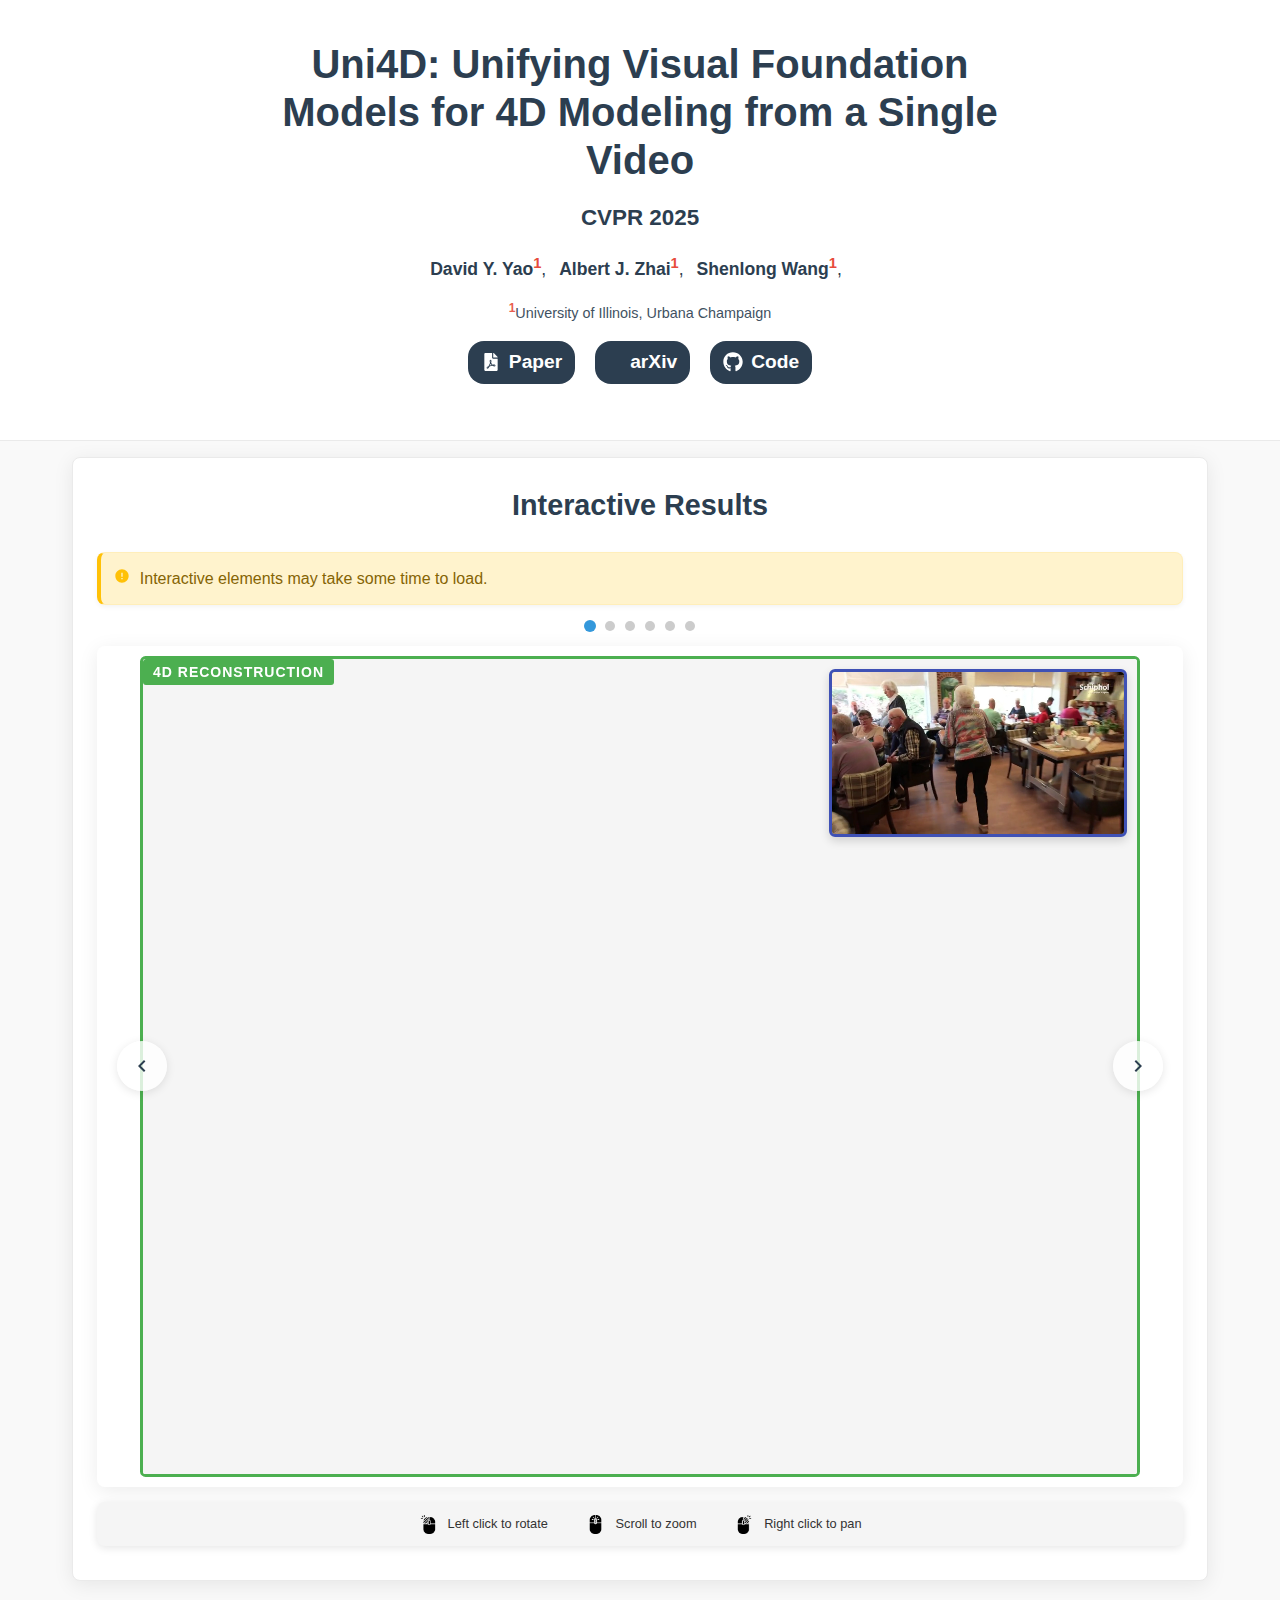
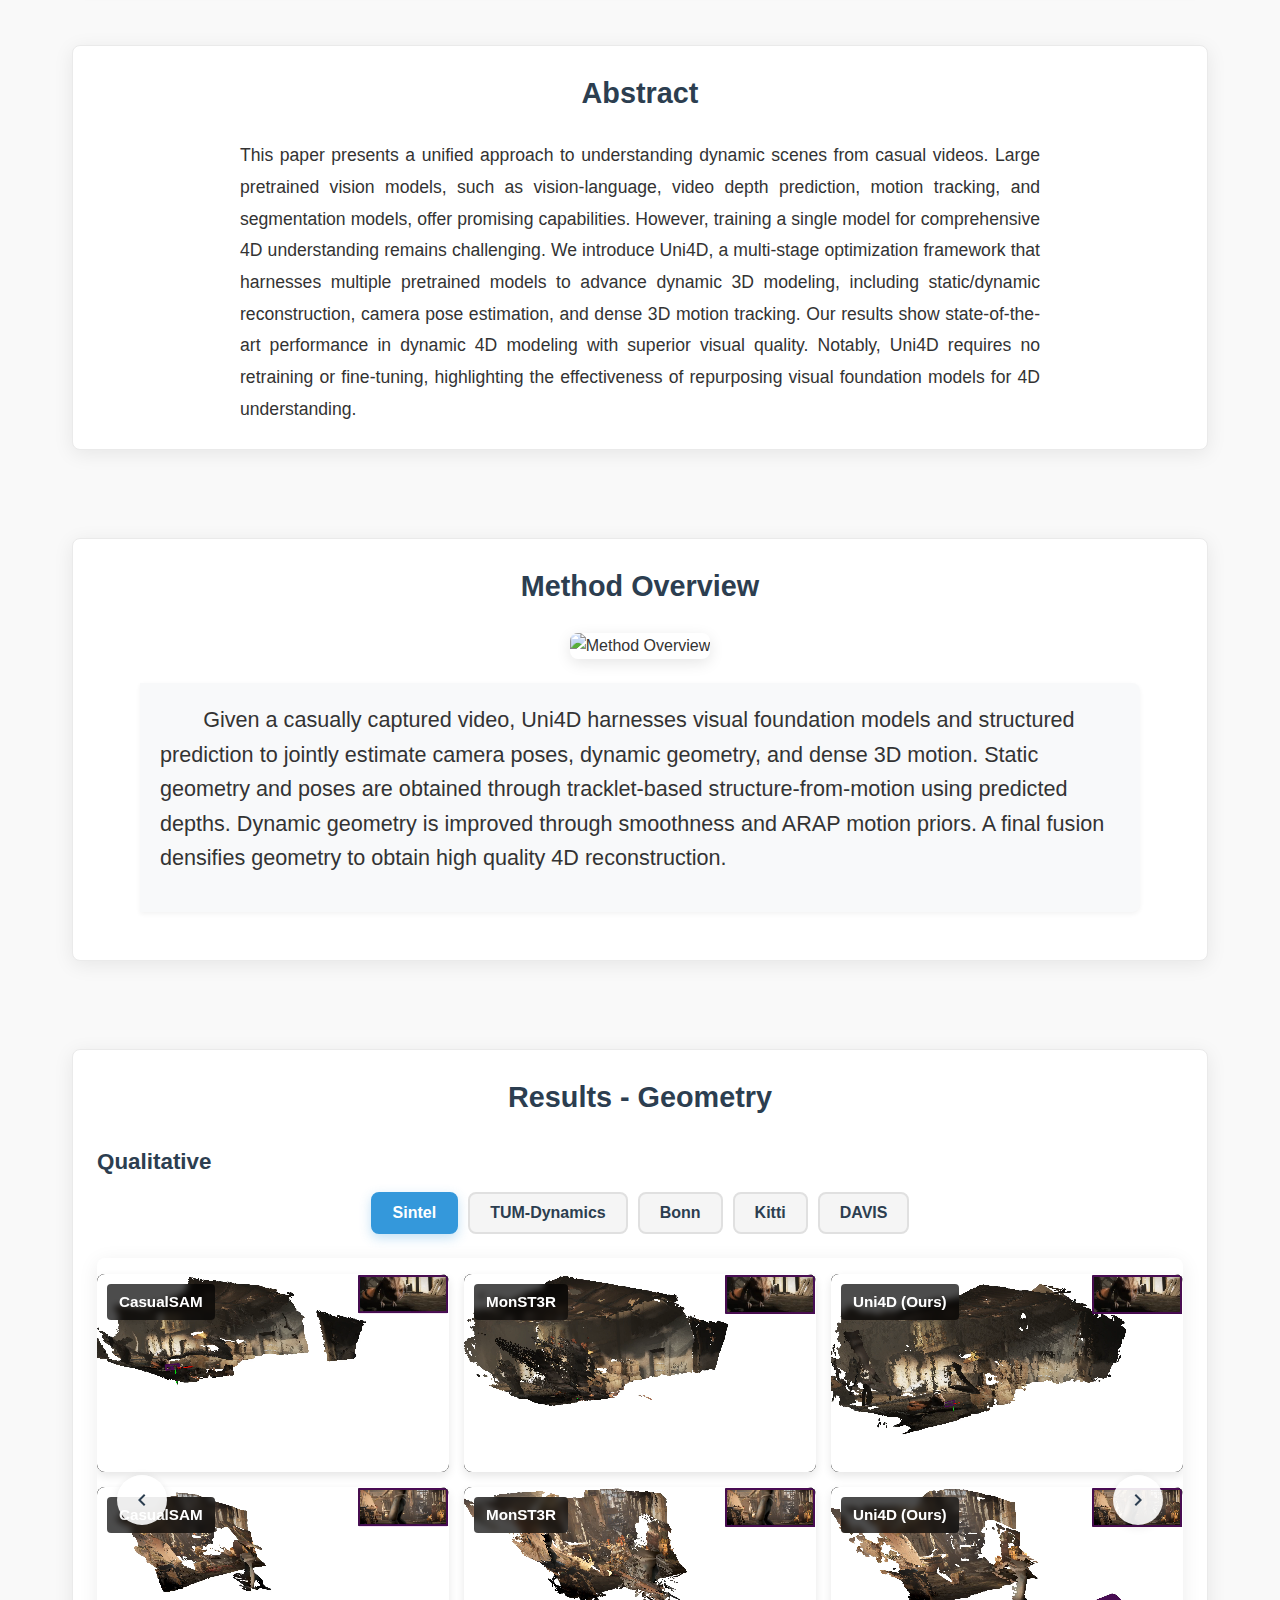
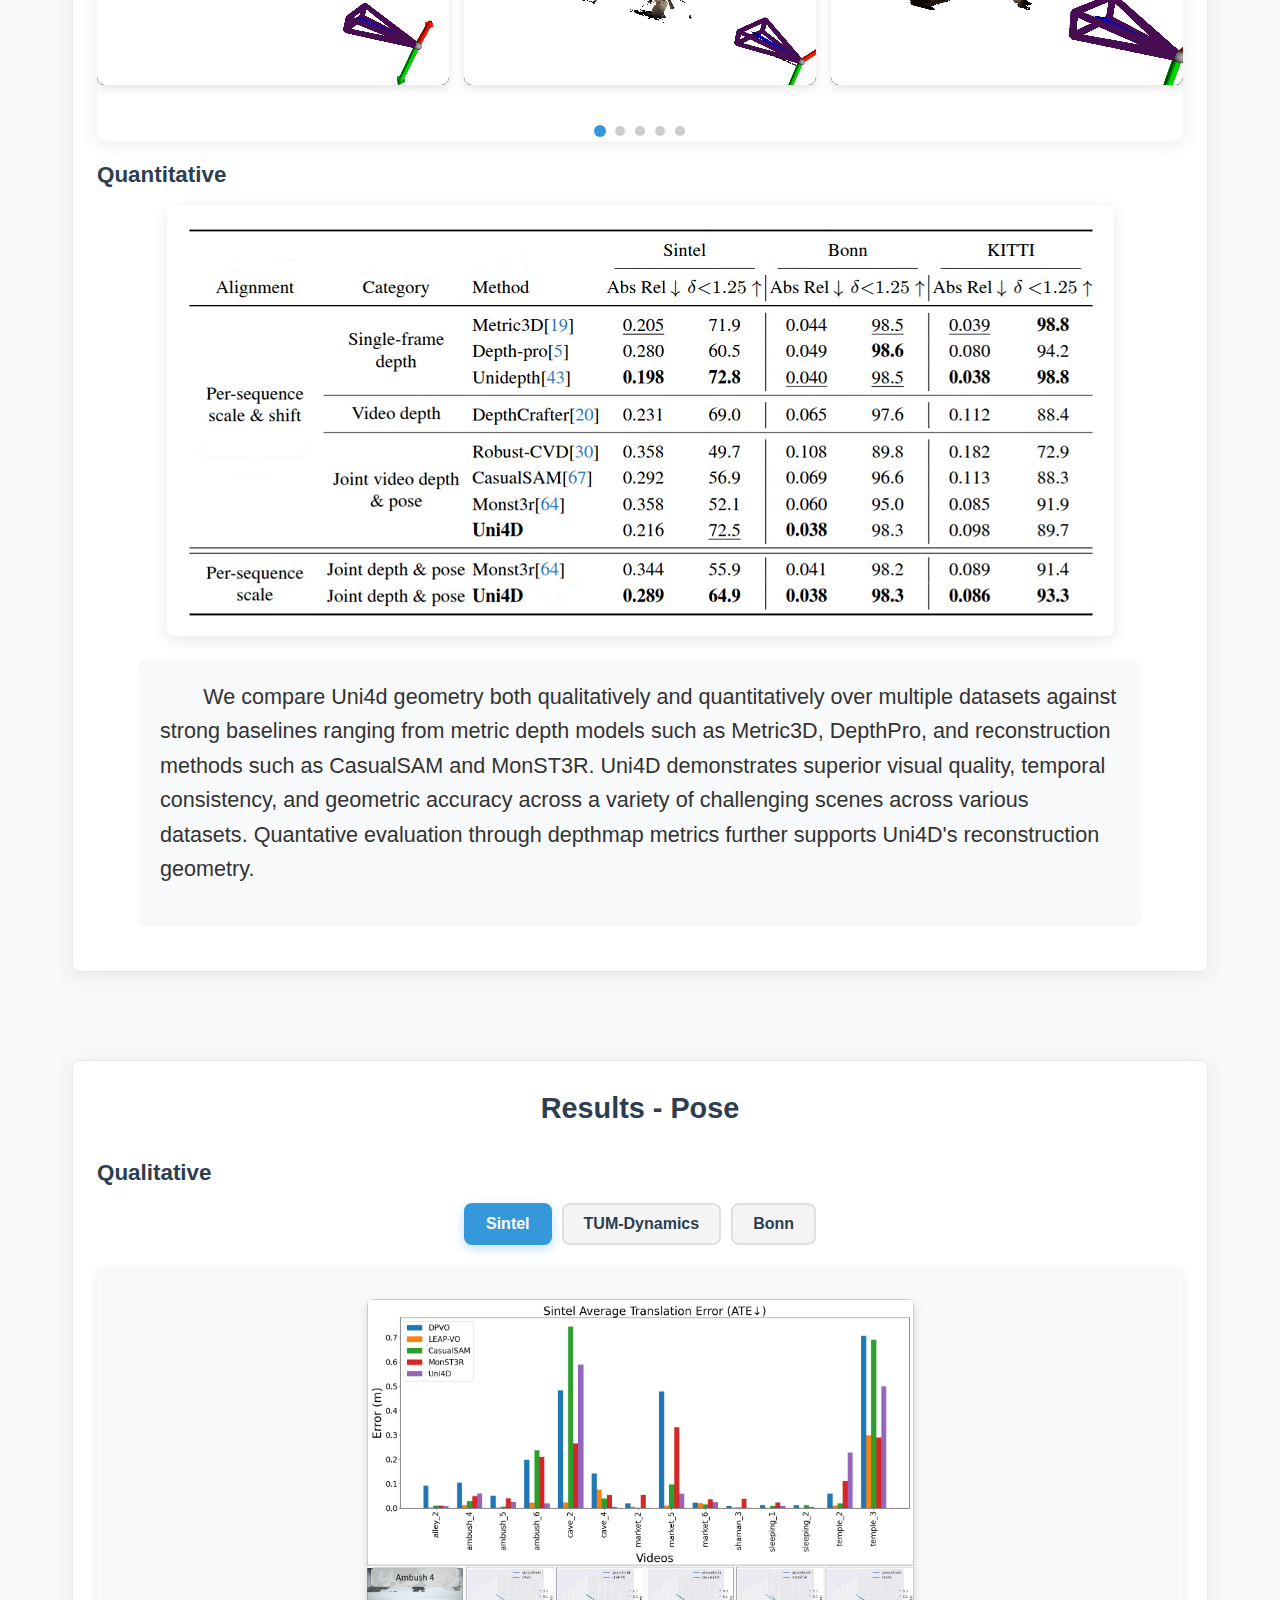
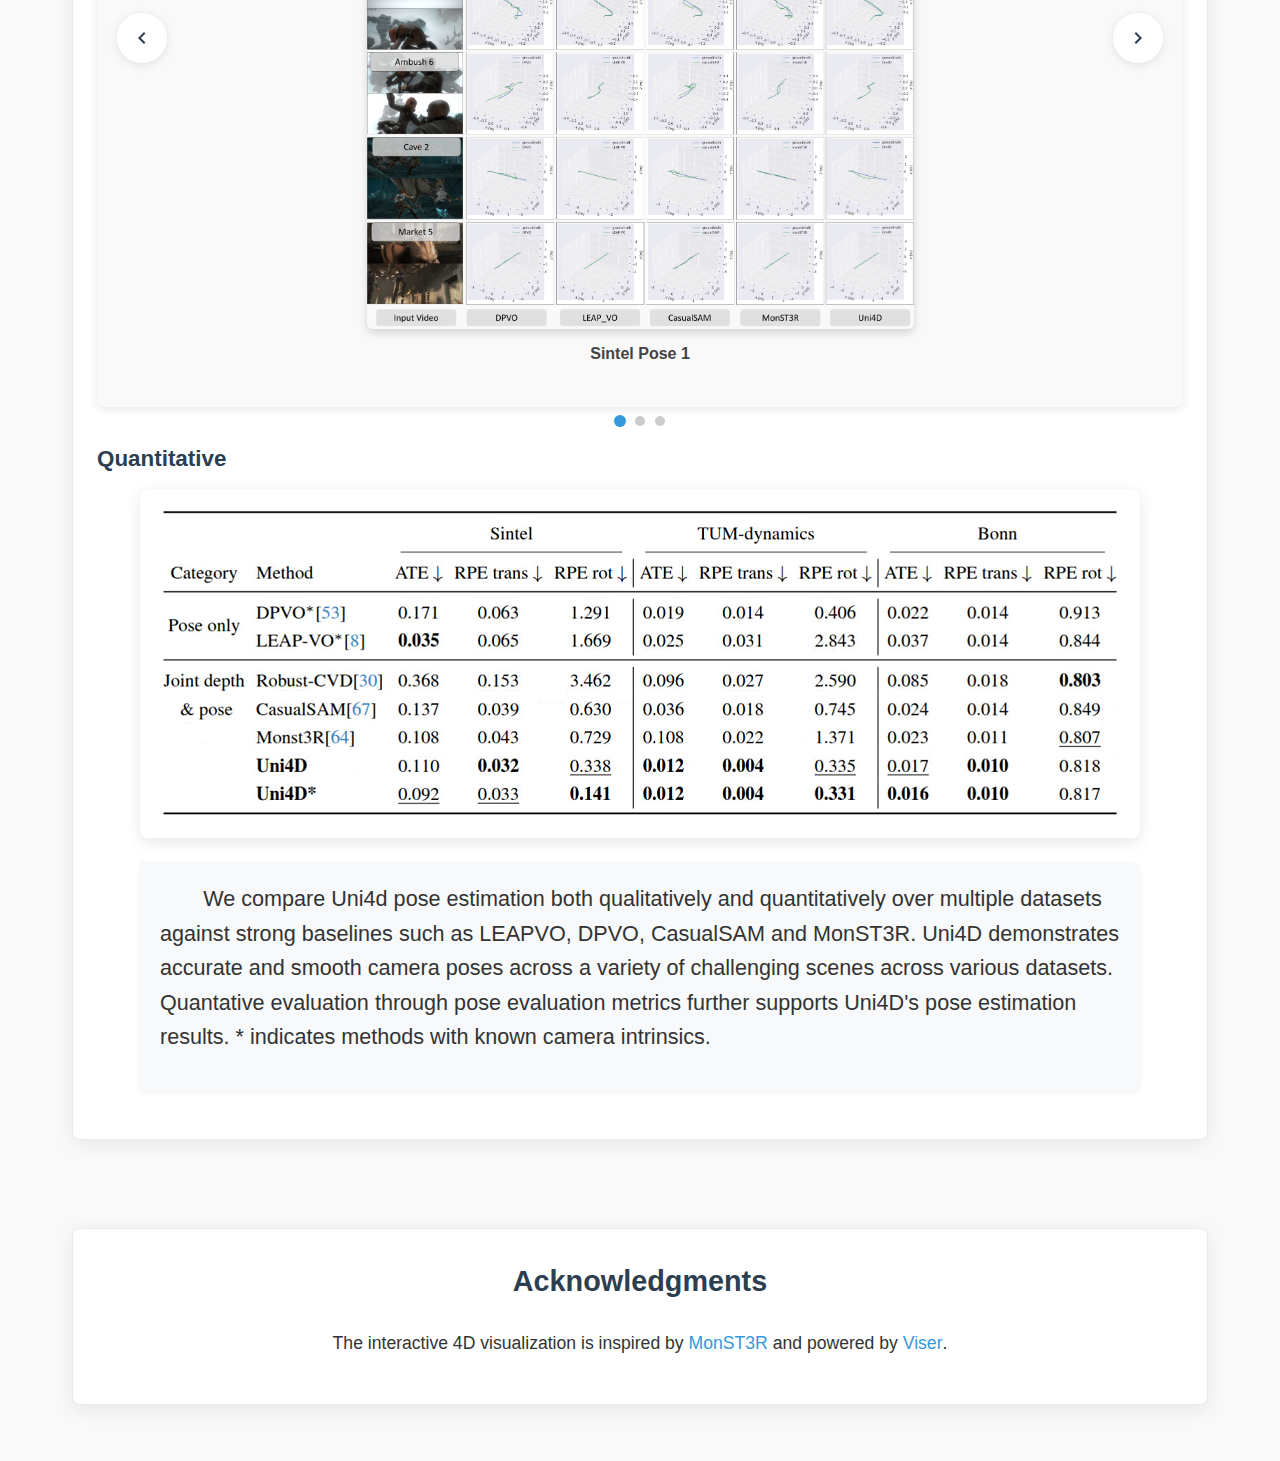
==== commit 325c2bd8: "updated icons and arxiv link" ====
--- a/index.html
+++ b/index.html
@@ -5,6 +5,7 @@
     <meta name="viewport" content="width=device-width, initial-scale=1.0">
     <title>4D Reconstruction Research</title>
     <link rel="stylesheet" href="styles.css">
+    <link rel="stylesheet" href="https://cdn.jsdelivr.net/gh/jpswalsh/academicons@1/css/academicons.min.css">
 </head>
 <body>
     <header>
@@ -25,34 +26,43 @@
                         <div class="col-sm-8 col-sm-offset-2 text-center">
                             <span class="link-block">
                                 <a href="./assets/paper.pdf" class="external-link button is-normal is-rounded is-dark btn">
-                                    <span class="icon">
-                                        <svg class="svg-inline--fa fa-file-pdf fa-w-12" aria-hidden="true" focusable="false" data-prefix="fas"
-                                            data-icon="file-pdf" role="img" xmlns="http://www.w3.org/2000/svg" viewBox="-24 -32 432 576"
-                                            data-fa-i2svg="">
-                                            <!-- fill="currentColor"  -->
-                                            <path 
-                                                fill="#BBBBBB"
-                                                d="M181.9 256.1c-5-16-4.9-46.9-2-46.9 8.4 0 7.6 36.9 2 46.9zm-1.7 47.2c-7.7 20.2-17.3 43.3-28.4 62.7 18.3-7 39-17.2 62.9-21.9-12.7-9.6-24.9-23.4-34.5-40.8zM86.1 428.1c0 .8 13.2-5.4 34.9-40.2-6.7 6.3-29.1 24.5-34.9 40.2zM248 160h136v328c0 13.3-10.7 24-24 24H24c-13.3 0-24-10.7-24-24V24C0 10.7 10.7 0 24 0h200v136c0 13.2 10.8 24 24 24zm-8 171.8c-20-12.2-33.3-29-42.7-53.8 4.5-18.5 11.6-46.6 6.2-64.2-4.7-29.4-42.4-26.5-47.8-6.8-5 18.3-.4 44.1 8.1 77-11.6 27.6-28.7 64.6-40.8 85.8-.1 0-.1.1-.2.1-27.1 13.9-73.6 44.5-54.5 68 5.6 6.9 16 10 21.5 10 17.9 0 35.7-18 61.1-61.8 25.8-8.5 54.1-19.1 79-23.2 21.7 11.8 47.1 19.5 64 19.5 29.2 0 31.2-32 19.7-43.4-13.9-13.6-54.3-9.7-73.6-7.2zM377 105L279 7c-4.5-4.5-10.6-7-17-7h-6v128h128v-6.1c0-6.3-2.5-12.4-7-16.9zm-74.1 255.3c4.1-2.7-2.5-11.9-42.8-9 37.1 15.8 42.8 9 42.8 9z">
-                                            </path>
-                                        </svg>
-                                    </span>
-                                    <span>Paper</span>
+                                  <span class="icon">
+                                    <svg class="svg-inline--fa fa-file-pdf fa-w-12" aria-hidden="true" focusable="false" data-prefix="fas"
+                                        data-icon="file-pdf" role="img" xmlns="http://www.w3.org/2000/svg" viewBox="-24 -32 432 576"
+                                        data-fa-i2svg="">
+                                        <path 
+                                            fill="#FFFFFF"
+                                            d="M181.9 256.1c-5-16-4.9-46.9-2-46.9 8.4 0 7.6 36.9 2 46.9zm-1.7 47.2c-7.7 20.2-17.3 43.3-28.4 62.7 18.3-7 39-17.2 62.9-21.9-12.7-9.6-24.9-23.4-34.5-40.8zM86.1 428.1c0 .8 13.2-5.4 34.9-40.2-6.7 6.3-29.1 24.5-34.9 40.2zM248 160h136v328c0 13.3-10.7 24-24 24H24c-13.3 0-24-10.7-24-24V24C0 10.7 10.7 0 24 0h200v136c0 13.2 10.8 24 24 24zm-8 171.8c-20-12.2-33.3-29-42.7-53.8 4.5-18.5 11.6-46.6 6.2-64.2-4.7-29.4-42.4-26.5-47.8-6.8-5 18.3-.4 44.1 8.1 77-11.6 27.6-28.7 64.6-40.8 85.8-.1 0-.1.1-.2.1-27.1 13.9-73.6 44.5-54.5 68 5.6 6.9 16 10 21.5 10 17.9 0 35.7-18 61.1-61.8 25.8-8.5 54.1-19.1 79-23.2 21.7 11.8 47.1 19.5 64 19.5 29.2 0 31.2-32 19.7-43.4-13.9-13.6-54.3-9.7-73.6-7.2zM377 105L279 7c-4.5-4.5-10.6-7-17-7h-6v128h128v-6.1c0-6.3-2.5-12.4-7-16.9zm-74.1 255.3c4.1-2.7-2.5-11.9-42.8-9 37.1 15.8 42.8 9 42.8 9z">
+                                        </path>
+                                    </svg>
+                                  </span>
+                                  <span>Paper</span>
                                 </a>
-                            </span> &nbsp;
-                            <span class="link-block">
+                              </span> &nbsp;
+                                                          
+                              <span class="link-block">
+                                <a href="https://arxiv.org/abs/2503.21761v1" class="external-link button is-normal is-rounded is-dark btn">
+                                  <span class="icon svg-inline--fa fa-file-pdf fa-w-12">
+                                    <i class="ai ai-arxiv"></i>
+                                  </span>
+                                  <span>arXiv</span>
+                                </a>
+                              </span> &nbsp;
+                              
+                              <span class="link-block">
                                 <a href="https://github.com/Davidyao99/uni4d/tree/main" class="external-link button is-normal is-rounded is-dark btn">
-                                    <span class="icon">
-                                        <svg class="svg-inline--fa fa-github fa-w-16" aria-hidden="true" focusable="false" data-prefix="fab"
-                                            data-icon="github" role="img" xmlns="http://www.w3.org/2000/svg" viewBox="0 0 496 512" data-fa-i2svg="">
-                                            <!-- fill="currentColor" -->
-                                            <path 
-                                                fill="#BBBBBB"
-                                                d="M165.9 397.4c0 2-2.3 3.6-5.2 3.6-3.3.3-5.6-1.3-5.6-3.6 0-2 2.3-3.6 5.2-3.6 3-.3 5.6 1.3 5.6 3.6zm-31.1-4.5c-.7 2 1.3 4.3 4.3 4.9 2.6 1 5.6 0 6.2-2s-1.3-4.3-4.3-5.2c-2.6-.7-5.5.3-6.2 2.3zm44.2-1.7c-2.9.7-4.9 2.6-4.6 4.9.3 2 2.9 3.3 5.9 2.6 2.9-.7 4.9-2.6 4.6-4.6-.3-1.9-3-3.2-5.9-2.9zM244.8 8C106.1 8 0 113.3 0 252c0 110.9 69.8 205.8 169.5 239.2 12.8 2.3 17.3-5.6 17.3-12.1 0-6.2-.3-40.4-.3-61.4 0 0-70 15-84.7-29.8 0 0-11.4-29.1-27.8-36.6 0 0-22.9-15.7 1.6-15.4 0 0 24.9 2 38.6 25.8 21.9 38.6 58.6 27.5 72.9 20.9 2.3-16 8.8-27.1 16-33.7-55.9-6.2-112.3-14.3-112.3-110.5 0-27.5 7.6-41.3 23.6-58.9-2.6-6.5-11.1-33.3 2.6-67.9 20.9-6.5 69 27 69 27 20-5.6 41.5-8.5 62.8-8.5s42.8 2.9 62.8 8.5c0 0 48.1-33.6 69-27 13.7 34.7 5.2 61.4 2.6 67.9 16 17.7 25.8 31.5 25.8 58.9 0 96.5-58.9 104.2-114.8 110.5 9.2 7.9 17 22.9 17 46.4 0 33.7-.3 75.4-.3 83.6 0 6.5 4.6 14.4 17.3 12.1C428.2 457.8 496 362.9 496 252 496 113.3 383.5 8 244.8 8zM97.2 352.9c-1.3 1-1 3.3.7 5.2 1.6 1.6 3.9 2.3 5.2 1 1.3-1 1-3.3-.7-5.2-1.6-1.6-3.9-2.3-5.2-1zm-10.8-8.1c-.7 1.3.3 2.9 2.3 3.9 1.6 1 3.6.7 4.3-.7.7-1.3-.3-2.9-2.3-3.9-2-.6-3.6-.3-4.3.7zm32.4 35.6c-1.6 1.3-1 4.3 1.3 6.2 2.3 2.3 5.2 2.6 6.5 1 1.3-1.3.7-4.3-1.3-6.2-2.2-2.3-5.2-2.6-6.5-1zm-11.4-14.7c-1.6 1-1.6 3.6 0 5.9 1.6 2.3 4.3 3.3 5.6 2.3 1.6-1.3 1.6-3.9 0-6.2-1.4-2.3-4-3.3-5.6-2z">
-                                        </svg>
-                                    </span>
-                                    <span>Code</span>
+                                  <span class="icon">
+                                    <svg class="svg-inline--fa fa-github fa-w-16" aria-hidden="true" focusable="false" data-prefix="fab"
+                                        data-icon="github" role="img" xmlns="http://www.w3.org/2000/svg" viewBox="0 0 496 512" data-fa-i2svg="">
+                                        <path 
+                                            fill="#FFFFFF"
+                                            d="M165.9 397.4c0 2-2.3 3.6-5.2 3.6-3.3.3-5.6-1.3-5.6-3.6 0-2 2.3-3.6 5.2-3.6 3-.3 5.6 1.3 5.6 3.6zm-31.1-4.5c-.7 2 1.3 4.3 4.3 4.9 2.6 1 5.6 0 6.2-2s-1.3-4.3-4.3-5.2c-2.6-.7-5.5.3-6.2 2.3zm44.2-1.7c-2.9.7-4.9 2.6-4.6 4.9.3 2 2.9 3.3 5.9 2.6 2.9-.7 4.9-2.6 4.6-4.6-.3-1.9-3-3.2-5.9-2.9zM244.8 8C106.1 8 0 113.3 0 252c0 110.9 69.8 205.8 169.5 239.2 12.8 2.3 17.3-5.6 17.3-12.1 0-6.2-.3-40.4-.3-61.4 0 0-70 15-84.7-29.8 0 0-11.4-29.1-27.8-36.6 0 0-22.9-15.7 1.6-15.4 0 0 24.9 2 38.6 25.8 21.9 38.6 58.6 27.5 72.9 20.9 2.3-16 8.8-27.1 16-33.7-55.9-6.2-112.3-14.3-112.3-110.5 0-27.5 7.6-41.3 23.6-58.9-2.6-6.5-11.1-33.3 2.6-67.9 20.9-6.5 69 27 69 27 20-5.6 41.5-8.5 62.8-8.5s42.8 2.9 62.8 8.5c0 0 48.1-33.6 69-27 13.7 34.7 5.2 61.4 2.6 67.9 16 17.7 25.8 31.5 25.8 58.9 0 96.5-58.9 104.2-114.8 110.5 9.2 7.9 17 22.9 17 46.4 0 33.7-.3 75.4-.3 83.6 0 6.5 4.6 14.4 17.3 12.1C428.2 457.8 496 362.9 496 252 496 113.3 383.5 8 244.8 8zM97.2 352.9c-1.3 1-1 3.3.7 5.2 1.6 1.6 3.9 2.3 5.2 1 1.3-1 1-3.3-.7-5.2-1.6-1.6-3.9-2.3-5.2-1zm-10.8-8.1c-.7 1.3.3 2.9 2.3 3.9 1.6 1 3.6.7 4.3-.7.7-1.3-.3-2.9-2.3-3.9-2-.6-3.6-.3-4.3.7zm32.4 35.6c-1.6 1.3-1 4.3 1.3 6.2 2.3 2.3 5.2 2.6 6.5 1 1.3-1.3.7-4.3-1.3-6.2-2.2-2.3-5.2-2.6-6.5-1zm-11.4-14.7c-1.6 1-1.6 3.6 0 5.9 1.6 2.3 4.3 3.3 5.6 2.3 1.6-1.3 1.6-3.9 0-6.2-1.4-2.3-4-3.3-5.6-2z">
+                                        </path>
+                                    </svg>
+                                  </span>
+                                  <span>Code</span>
                                 </a>
-                            </span>
+                              </span>
                         </div>
                     </div>
                 </div>
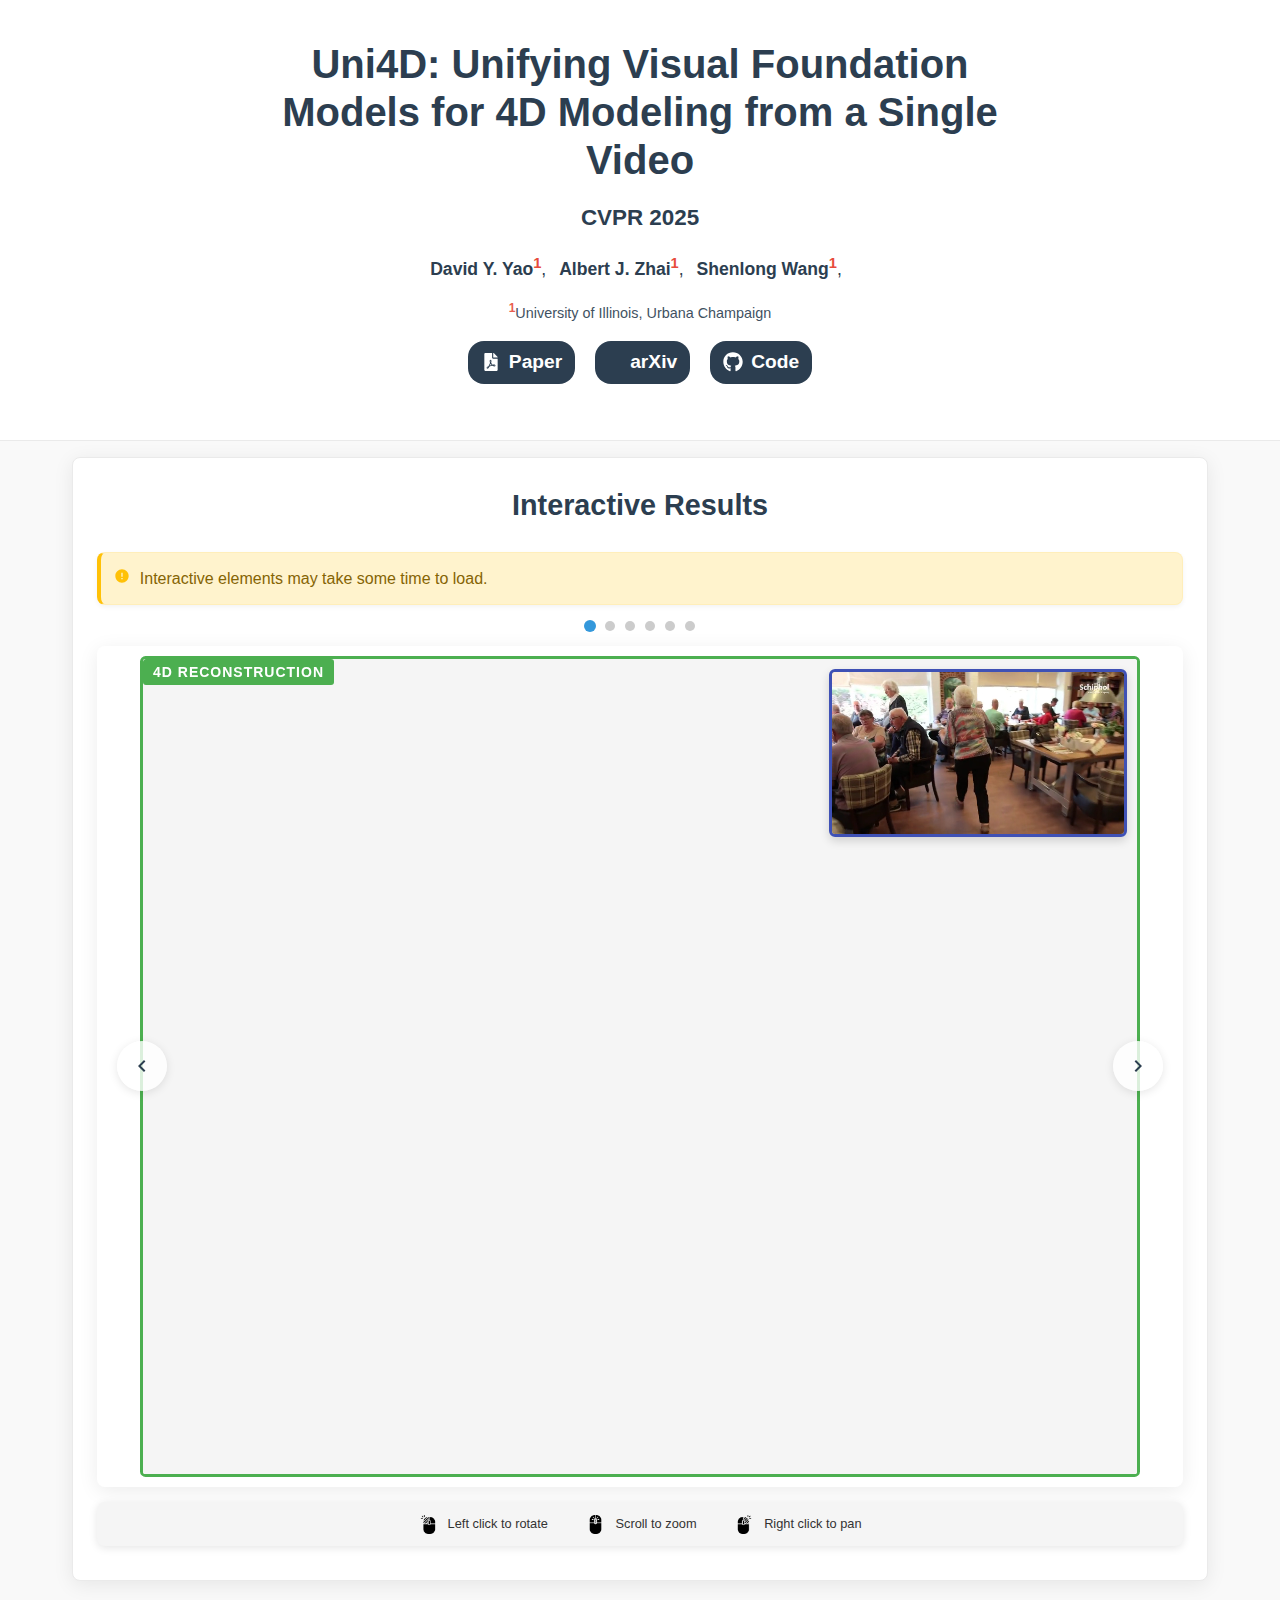
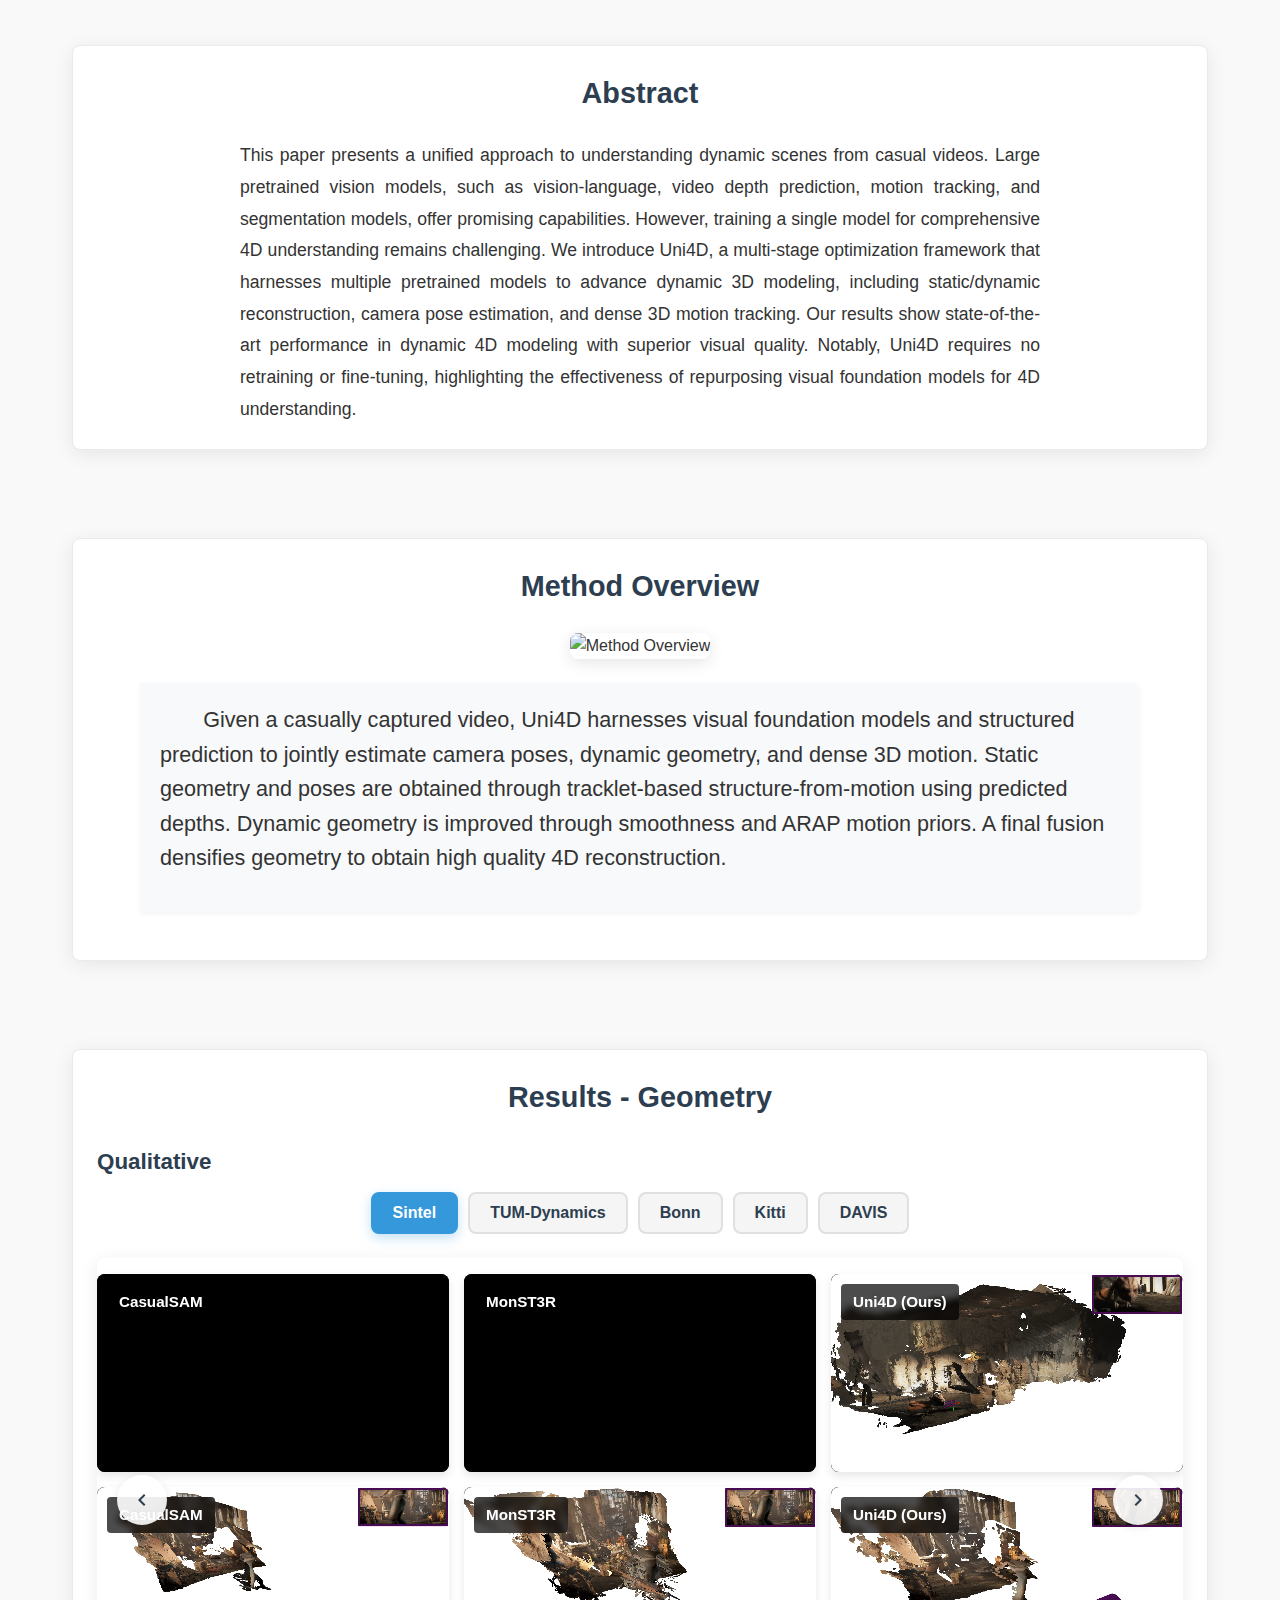
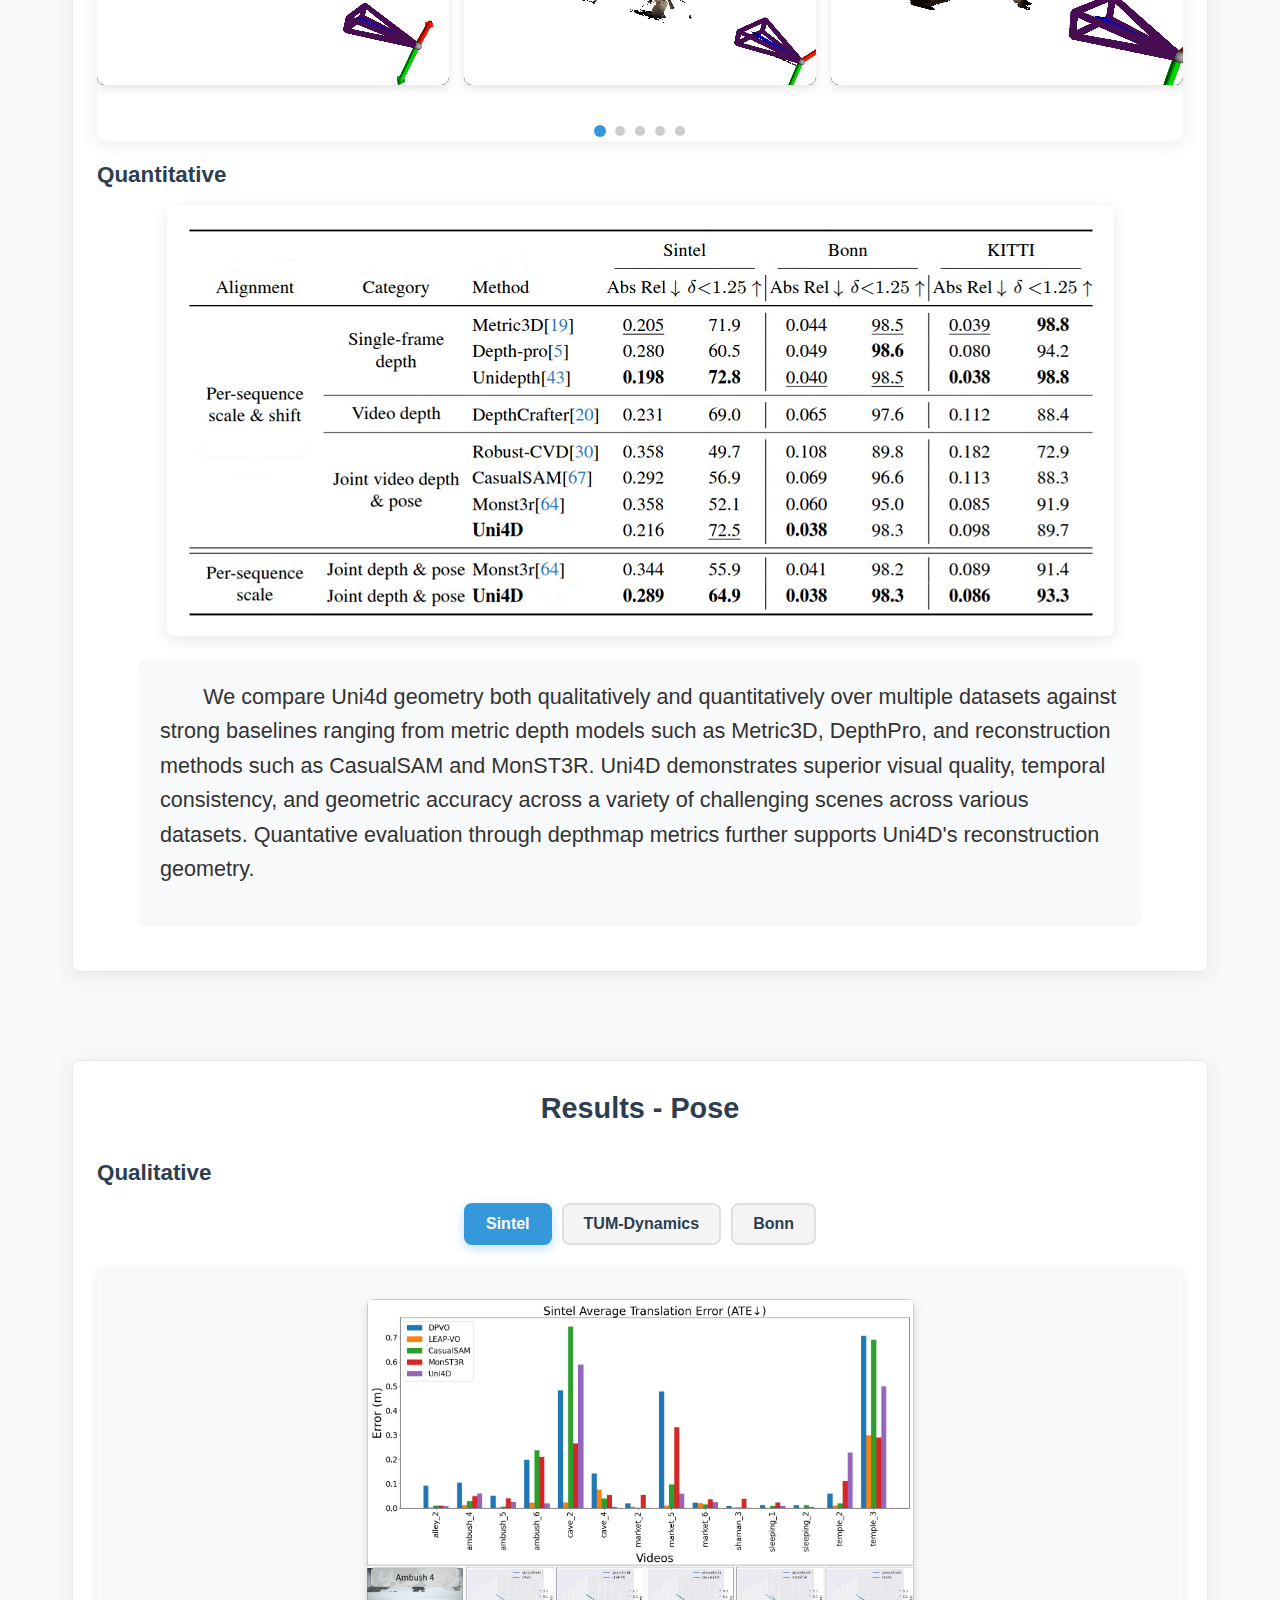
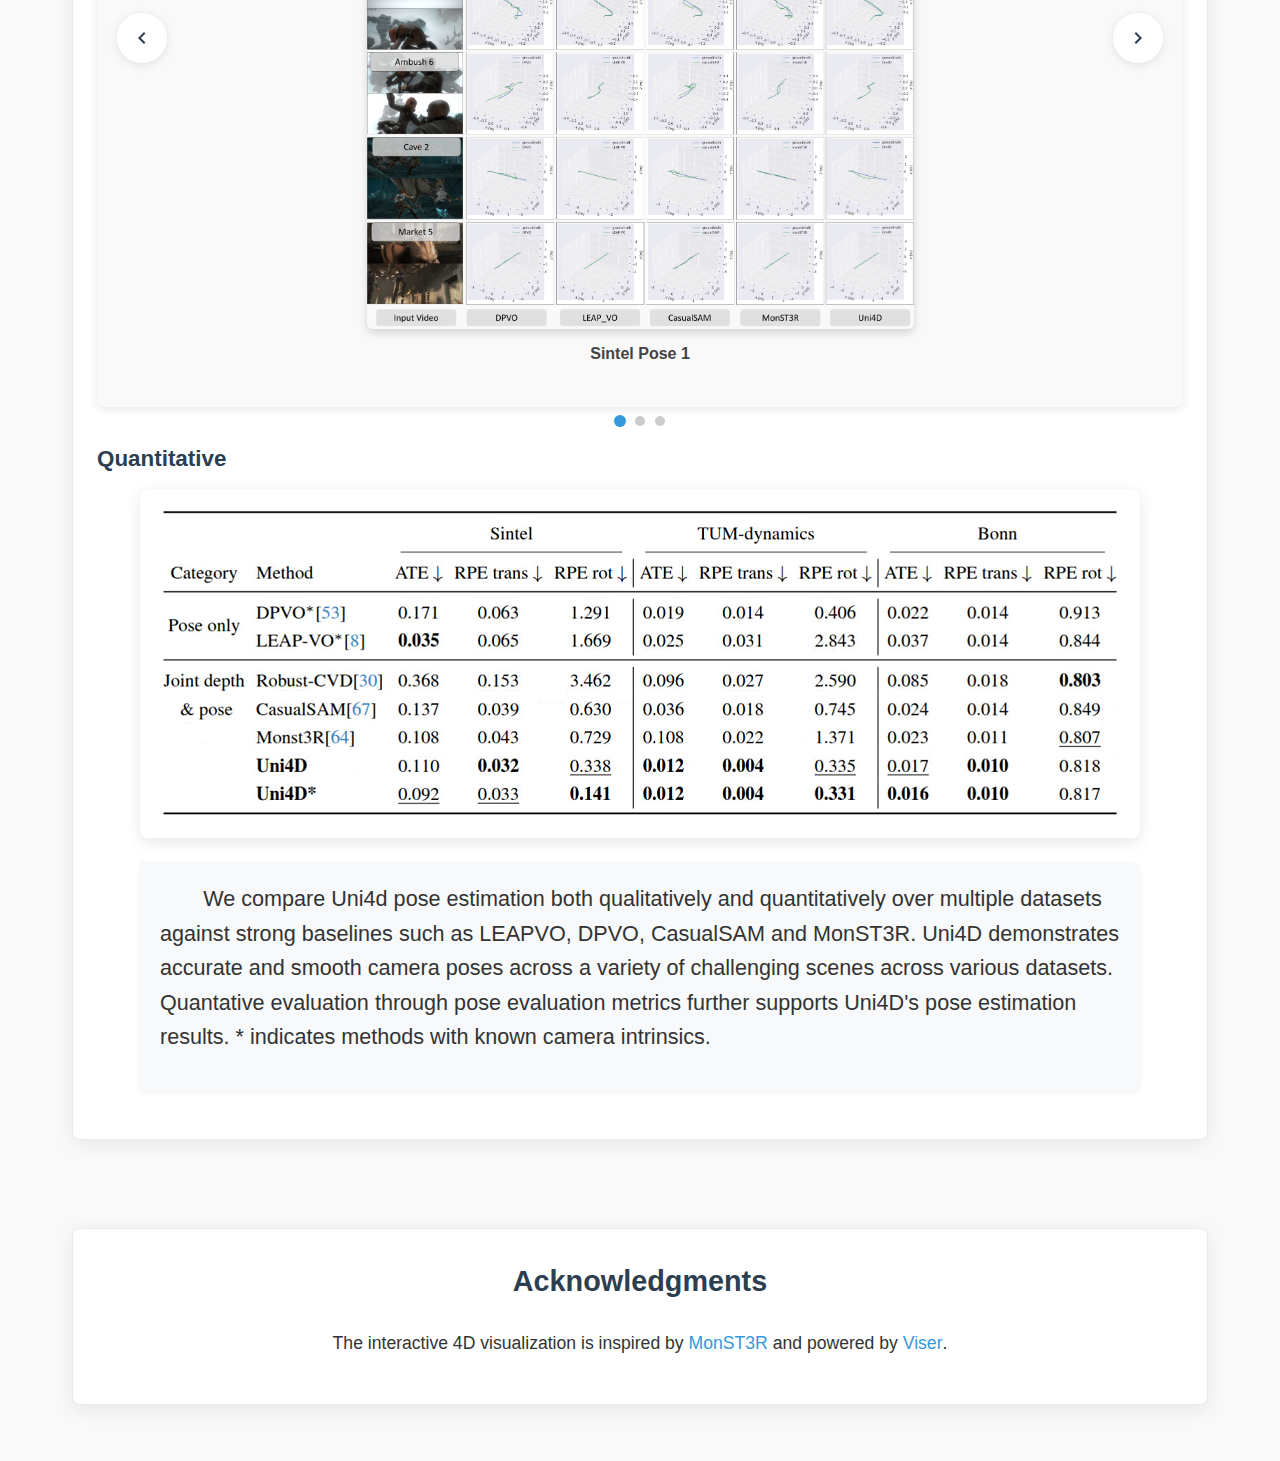
==== commit fb6c7cac: "correct arxiv icon" ====
--- a/index.html
+++ b/index.html
@@ -42,7 +42,7 @@
                                                           
                               <span class="link-block">
                                 <a href="https://arxiv.org/abs/2503.21761v1" class="external-link button is-normal is-rounded is-dark btn">
-                                  <span class="icon svg-inline--fa fa-file-pdf fa-w-12">
+                                  <span class="icon svg-inline--fa">
                                     <i class="ai ai-arxiv"></i>
                                   </span>
                                   <span>arXiv</span>
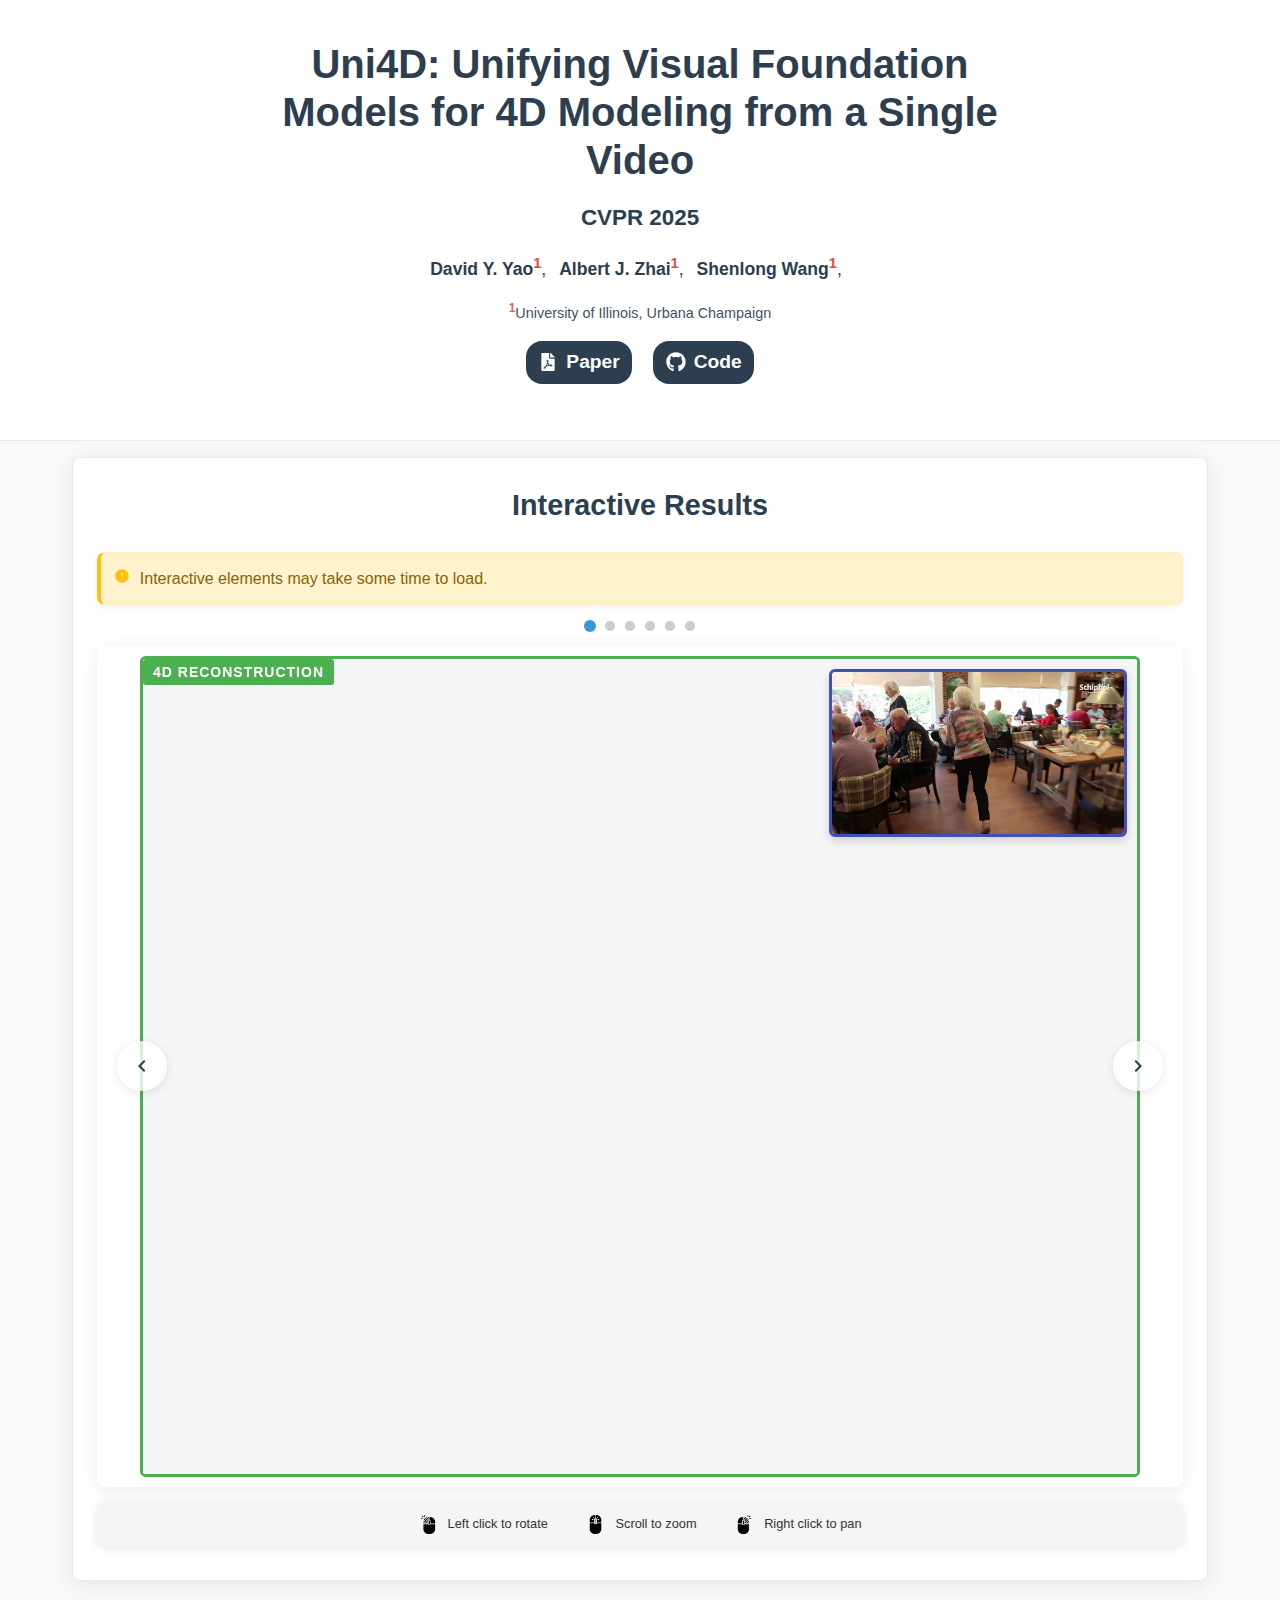
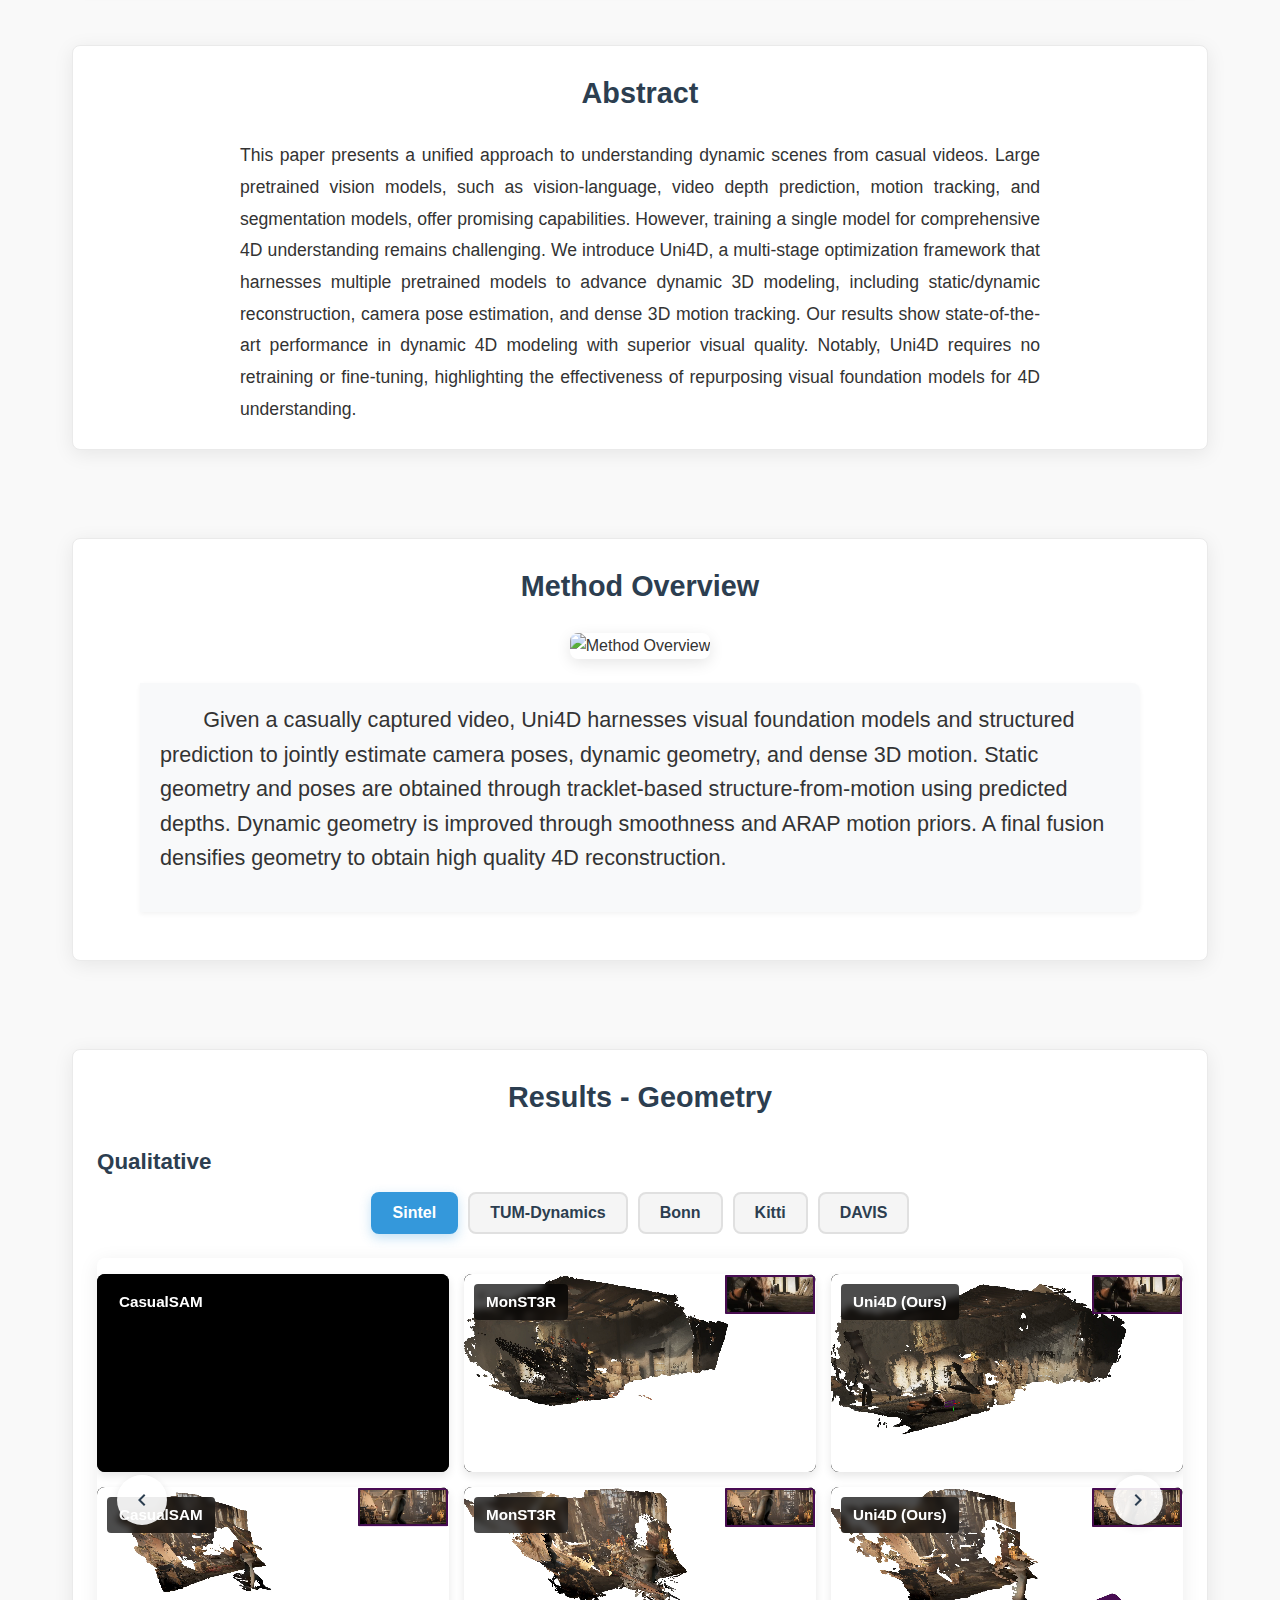
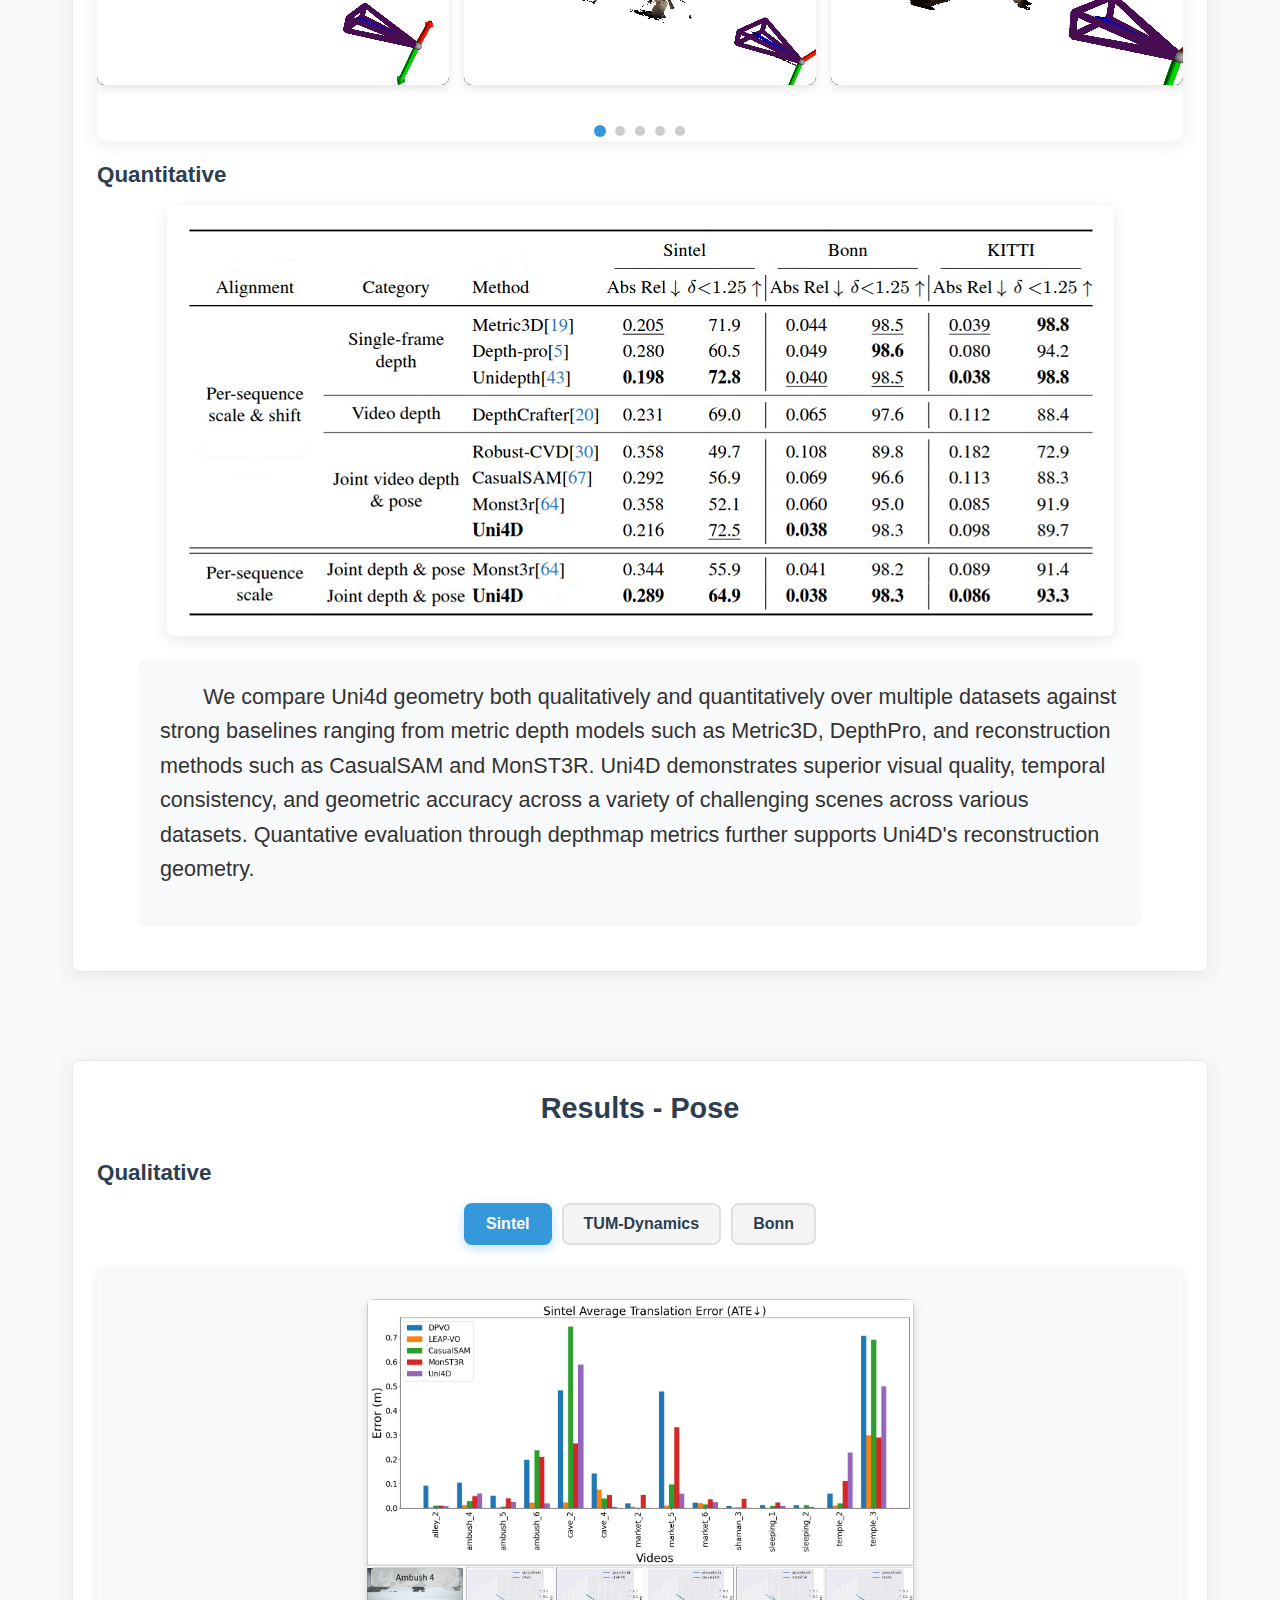
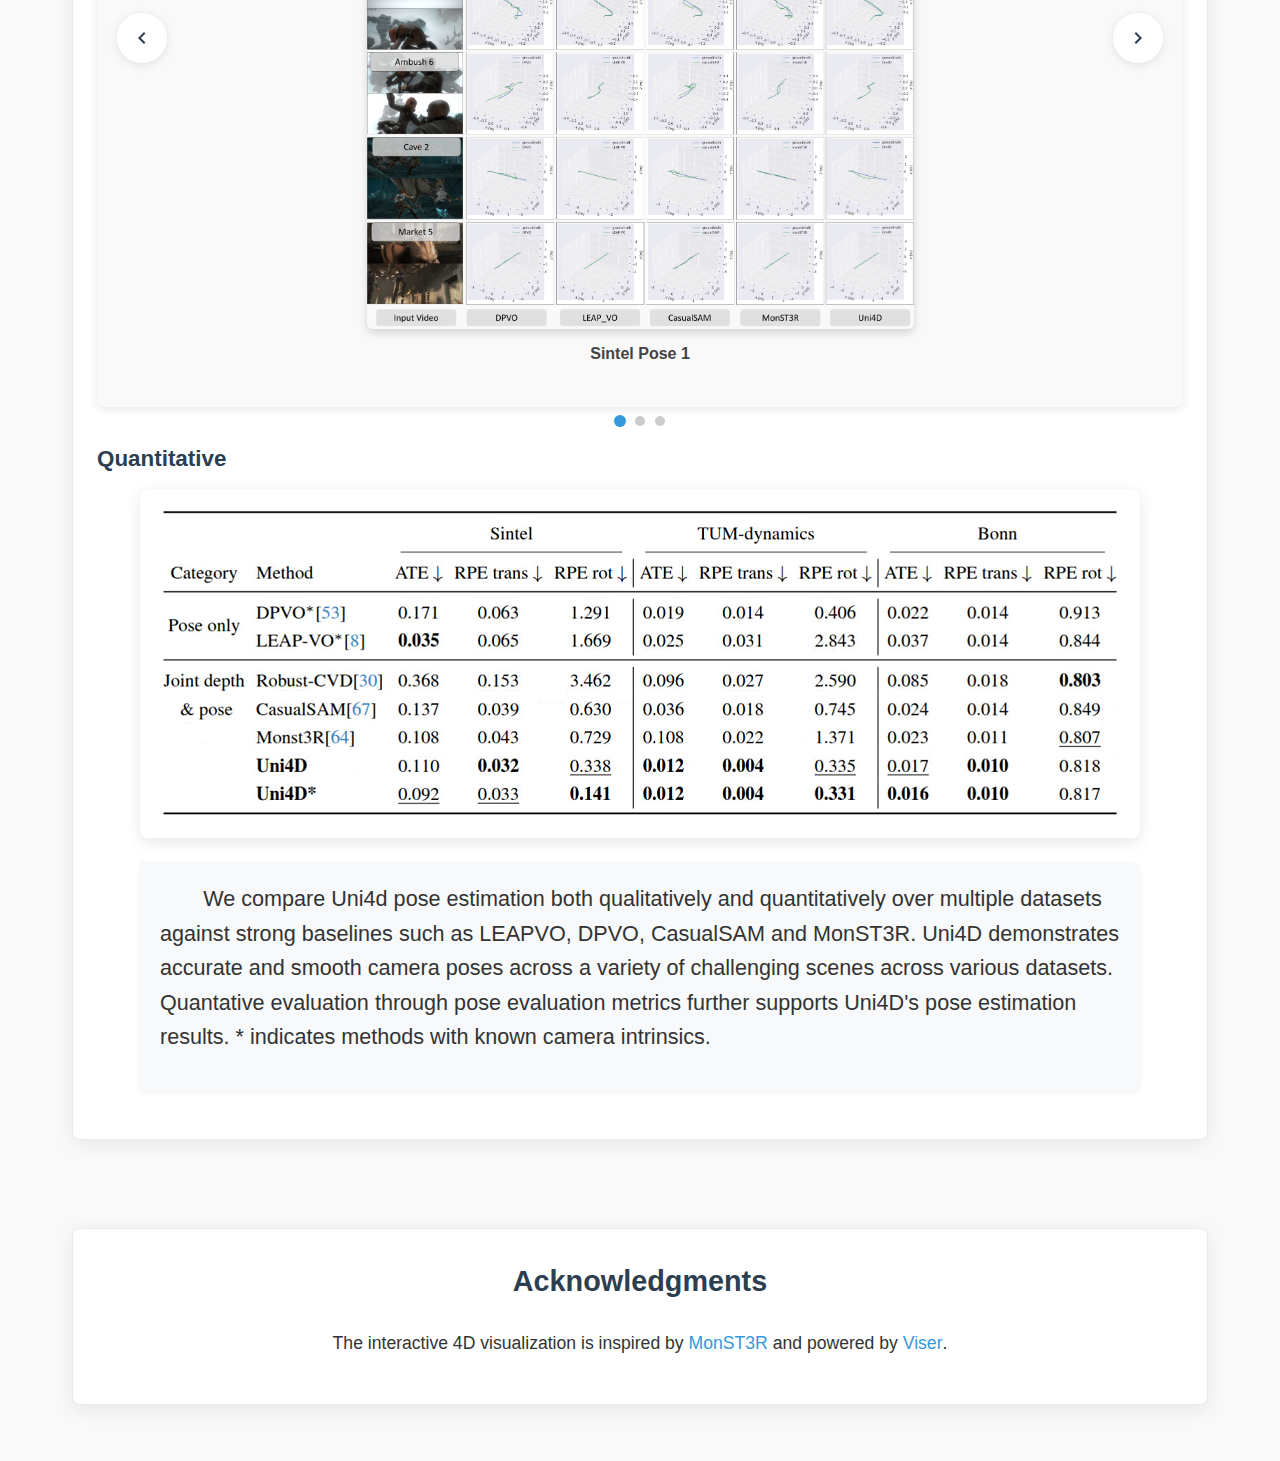
==== commit d03367f4: "removed additional arxiv link" ====
--- a/index.html
+++ b/index.html
@@ -25,7 +25,7 @@
                     <div class="row">
                         <div class="col-sm-8 col-sm-offset-2 text-center">
                             <span class="link-block">
-                                <a href="./assets/paper.pdf" class="external-link button is-normal is-rounded is-dark btn">
+                                <a href="https://arxiv.org/abs/2503.21761v1" class="external-link button is-normal is-rounded is-dark btn">
                                   <span class="icon">
                                     <svg class="svg-inline--fa fa-file-pdf fa-w-12" aria-hidden="true" focusable="false" data-prefix="fas"
                                         data-icon="file-pdf" role="img" xmlns="http://www.w3.org/2000/svg" viewBox="-24 -32 432 576"
@@ -37,15 +37,6 @@
                                     </svg>
                                   </span>
                                   <span>Paper</span>
-                                </a>
-                              </span> &nbsp;
-                                                          
-                              <span class="link-block">
-                                <a href="https://arxiv.org/abs/2503.21761v1" class="external-link button is-normal is-rounded is-dark btn">
-                                  <span class="icon svg-inline--fa">
-                                    <i class="ai ai-arxiv"></i>
-                                  </span>
-                                  <span>arXiv</span>
                                 </a>
                               </span> &nbsp;
                               
